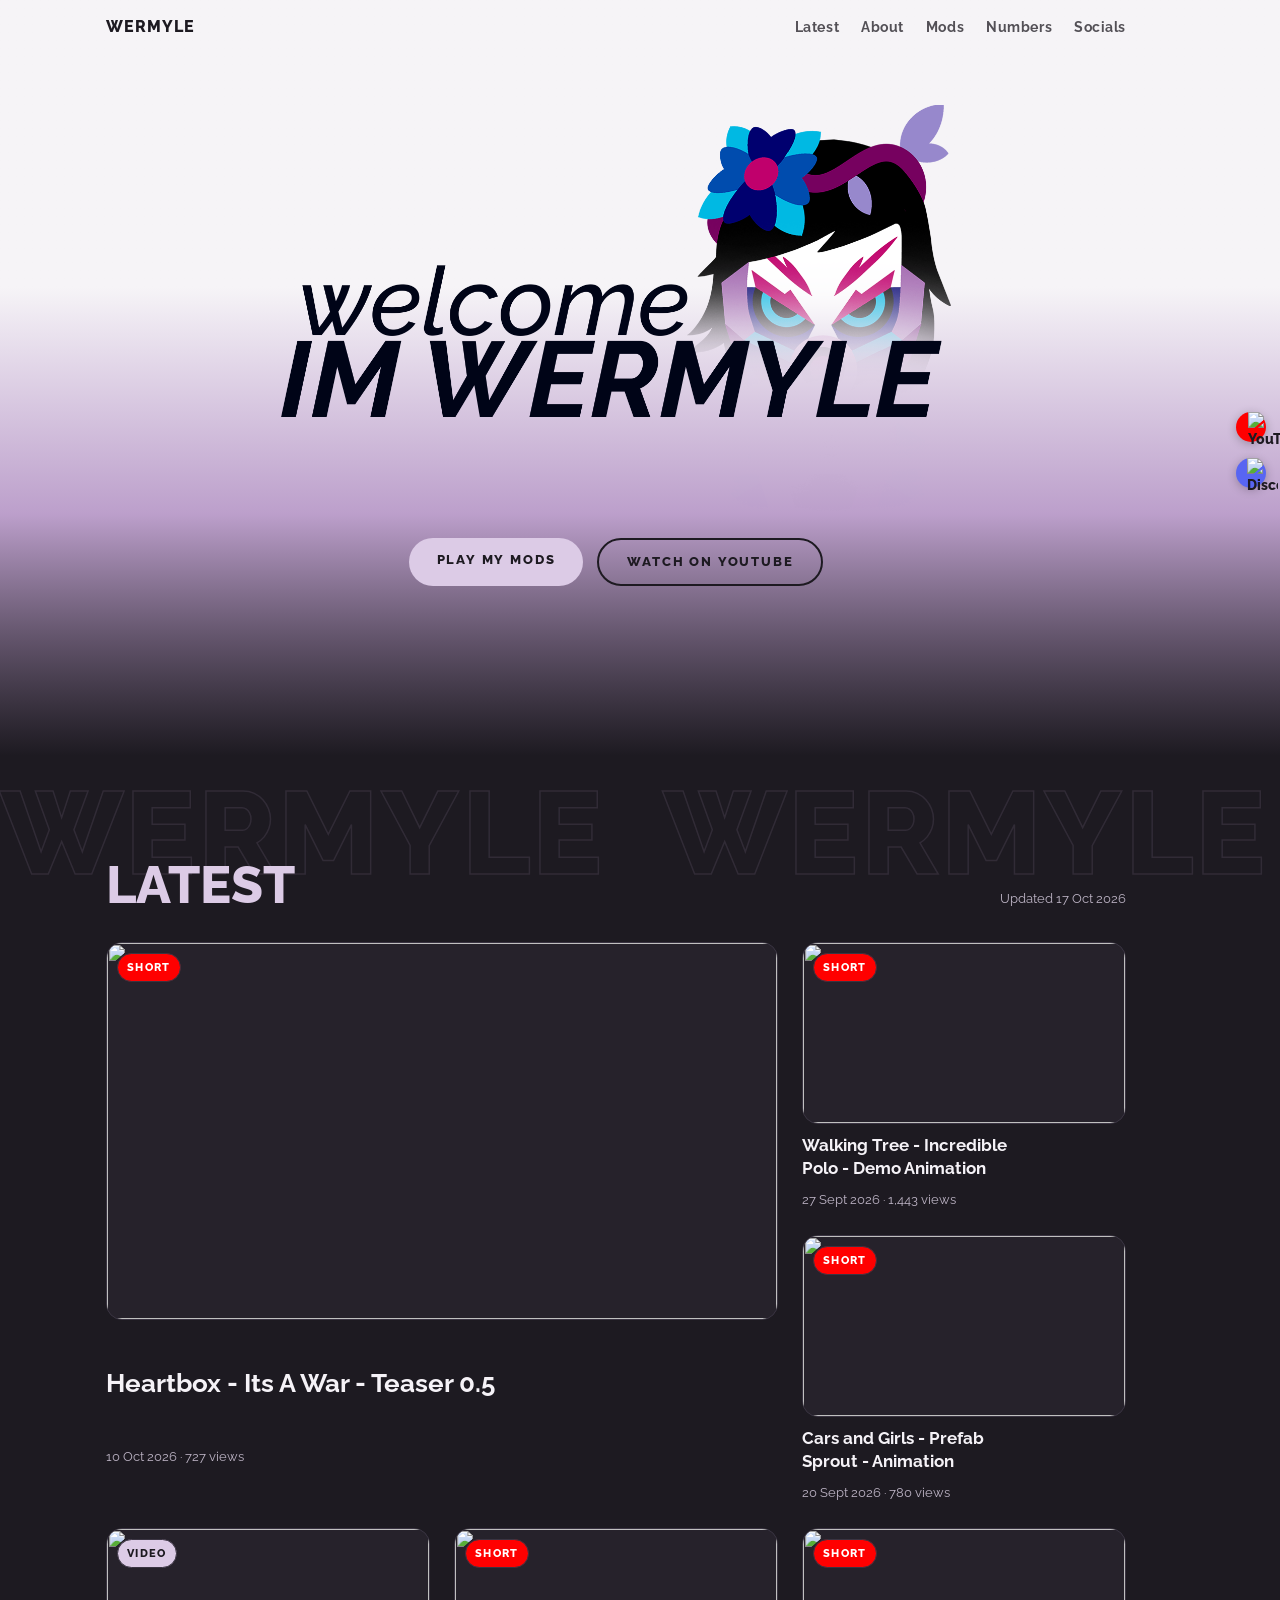
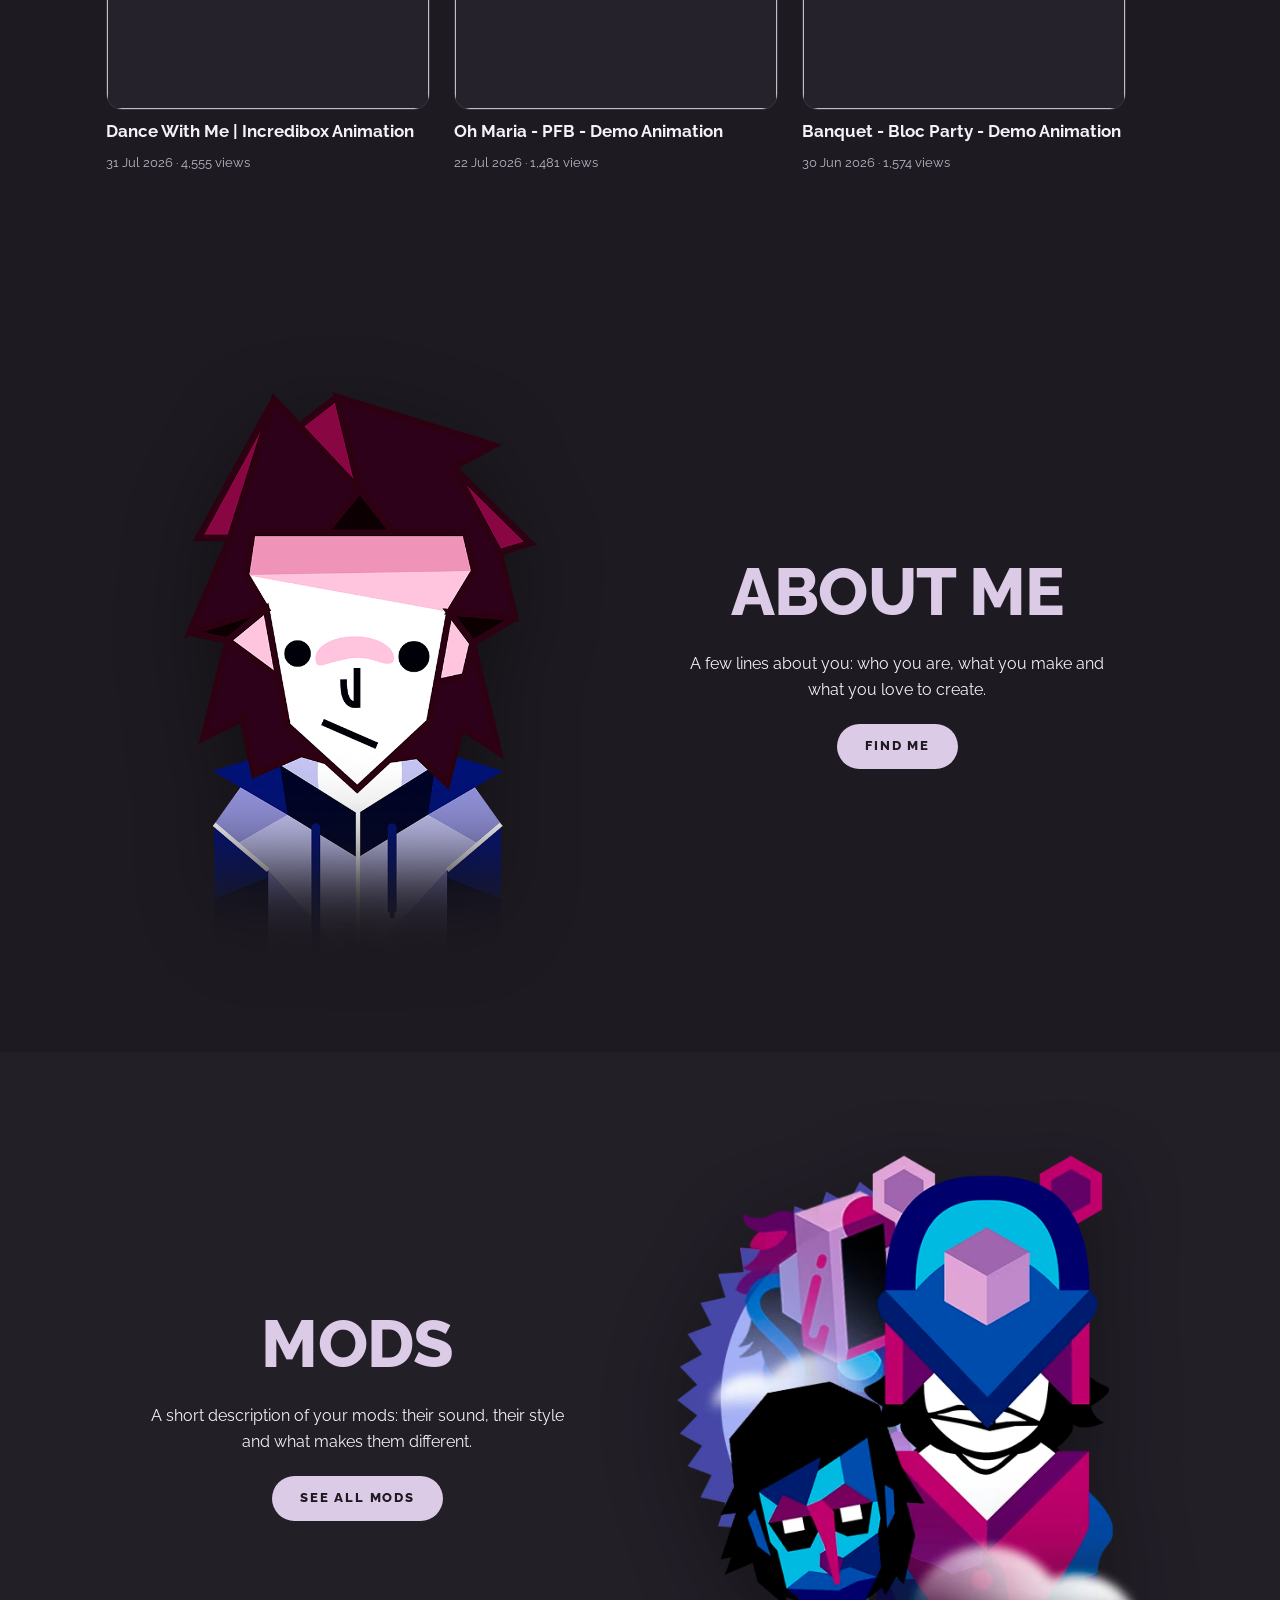
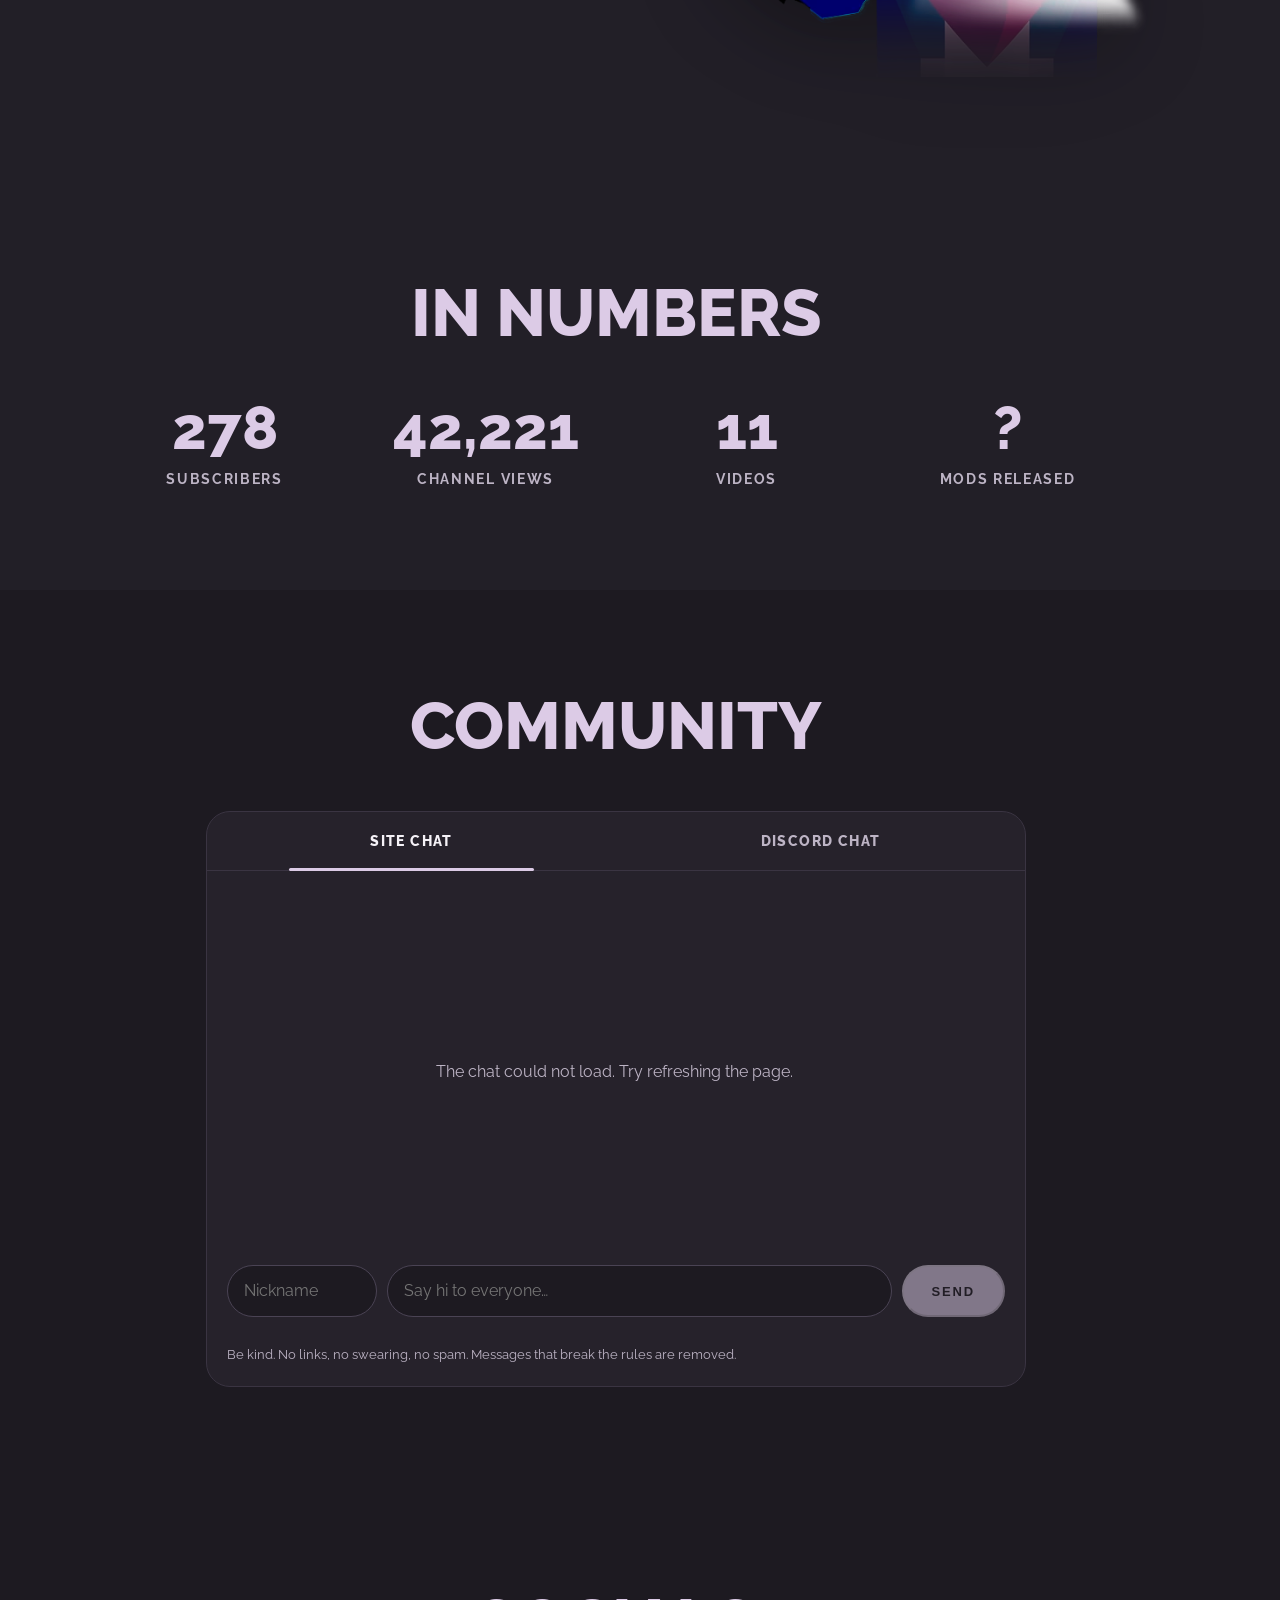
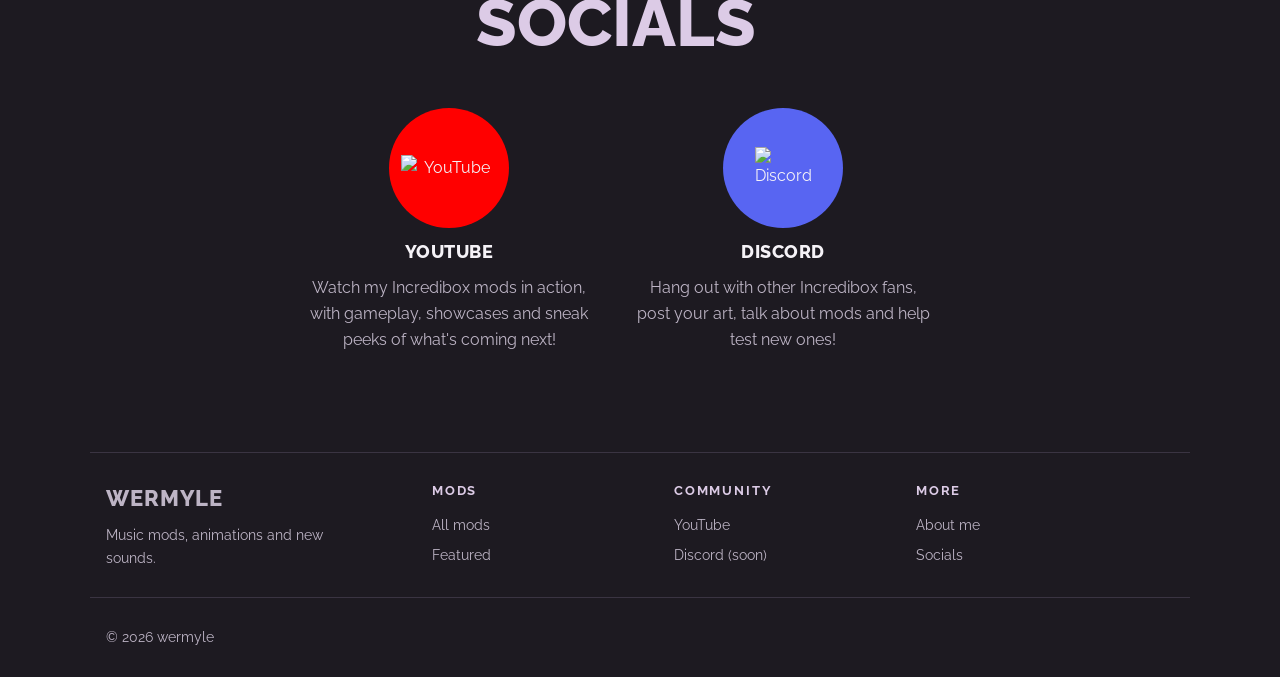
==== index.html @ 0370f1ab "Add files via upload" ====
<!doctype html>
<html lang="en">
<head>
<meta charset="utf-8">
<meta name="viewport" content="width=device-width, initial-scale=1, viewport-fit=cover">
<title>wermyle</title>
<link rel="icon" href="favicon.ico" sizes="any">
<link rel="icon" type="image/png" sizes="32x32" href="favicon-32.png">
<link rel="icon" type="image/png" sizes="192x192" href="icon-192.png">
<link rel="apple-touch-icon" href="apple-touch-icon.png">
<meta name="theme-color" content="#1d1a21">
<link rel="stylesheet" href="https://fonts.googleapis.com/css2?family=Raleway:ital,wght@0,400;0,500;0,700;0,800;1,800&display=swap">
<style>
/* Layout: light banner fading into a lavender band with centred logo+title → dark split sections (big image | centred text) → contacts → fixed vertical icon rail on the right */
:root{
  --paper:#f6f4f7;
  --band:#bc9fcb;
  --night:#1d1a21;
  --night2:#26222b;
  --ink:#f5f2f7;
  --head:#dccbe6;
  --soft:#bdb4c5;
  --dark-ink:#1d1a21;
  --sans:"Raleway",system-ui,-apple-system,"Segoe UI",Arial,sans-serif;
  --display:"Raleway",system-ui,-apple-system,"Segoe UI",Arial,sans-serif;
  color-scheme:dark;
}
*{box-sizing:border-box}
html{scroll-behavior:smooth}
body{margin:0;background:var(--night);color:var(--ink);font-family:var(--sans);font-size:16px;line-height:1.6}
img{max-width:100%}
[hidden]{display:none!important}
a{color:inherit}
.wrap{max-width:1100px;margin:0 auto;padding-left:max(16px,env(safe-area-inset-left,0px));padding-right:max(64px,calc(env(safe-area-inset-right,0px) + 64px))}
h1,h2,h3{margin:0;line-height:1.1;text-wrap:balance}
:focus-visible{outline:2px solid var(--head);outline-offset:3px}

/* placeholders */
.q{display:inline-grid;place-items:center;border-radius:50%;font-weight:800;flex:none}
.ph{border:2px dashed currentColor;border-radius:20px;display:grid;place-items:center;align-content:center;gap:10px;text-align:center;padding:16px;max-width:100%;opacity:.9}
.ph small{font-size:12px;letter-spacing:.12em;text-transform:uppercase;opacity:.7}

/* hero */
.hero{background:linear-gradient(180deg,var(--paper) 0 38%,var(--band) 68%,color-mix(in srgb,var(--band) 45%,var(--night)) 84%,var(--night) 100%);color:var(--dark-ink)}
.hero .wrap{padding-block:40px 170px;display:flex;justify-content:center;align-items:center;gap:20px;flex-wrap:wrap}
.hero .mark{width:clamp(110px,16vw,170px);aspect-ratio:1;border-radius:50%;padding:0}
.hero .mark .q{width:56px;height:56px;font-size:28px;background:var(--dark-ink);color:var(--paper)}
.hero h1{font-family:var(--display);font-size:clamp(44px,9vw,104px);font-weight:800;letter-spacing:-.02em}
.hero h1 small{font-family:var(--sans)}
.hero h1 small{display:block;font-size:.4em;font-weight:700;letter-spacing:0;opacity:.75}

/* rail */
.rail{position:fixed;right:calc(14px + env(safe-area-inset-right,0px));top:50%;transform:translateY(-50%);display:grid;gap:16px;z-index:5}
.rail a{width:30px;height:30px;border-radius:50%;background:var(--ink);color:var(--night);display:grid;place-items:center;text-decoration:none;font-weight:800;font-size:14px;box-shadow:0 2px 10px rgba(0,0,0,.25)}
.rail a:hover{background:var(--head)}
.rail a.r-yt{background:#ff0000}
.rail a.r-dc{background:#5865F2}
.rail a img{width:58%;height:auto}
.rail a.r-yt:hover,.rail a.r-dc:hover{filter:brightness(1.15)}

/* dark split sections */
section{padding-block:100px}
section.alt{background:color-mix(in srgb,var(--night2) 65%,transparent)}
/* background: rows of WERMYLE sliding left/right, alternating, filling the screen top to bottom */
#mq{position:fixed;inset:0;z-index:-1;pointer-events:none;overflow:hidden;display:flex;flex-direction:column;justify-content:space-between;padding-block:1vh}
#mq .row{display:flex;width:max-content;white-space:nowrap;font-family:var(--display);font-weight:800;font-size:clamp(56px,13vh,150px);line-height:1;letter-spacing:.02em;animation:mqL 60s linear infinite}
#mq .row:nth-child(even){animation-name:mqR;animation-duration:70s}
#mq .row span{padding-right:.5em;color:transparent;-webkit-text-stroke:1.5px rgba(188,159,203,.13)}
#mq .row:nth-child(3n) span:nth-child(odd){color:rgba(188,159,203,.05);-webkit-text-stroke:0}
@keyframes mqL{from{transform:translateX(0)}to{transform:translateX(-50%)}}
@keyframes mqR{from{transform:translateX(-50%)}to{transform:translateX(0)}}
@media (prefers-reduced-motion:reduce){#mq .row{animation:none}}
.hero{position:relative;z-index:0}
.split{display:grid;grid-template-columns:minmax(0,1.1fr) minmax(0,1fr);gap:60px;align-items:center}
.split .ph{aspect-ratio:1;width:100%;max-width:440px;color:var(--soft)}
.split picture.art img{width:100%;height:auto;display:block}
.hero .banner{width:100%;max-width:820px;height:auto;display:block;margin-inline:auto}
.sr{position:absolute;width:1px;height:1px;overflow:hidden;clip:rect(0 0 0 0);white-space:nowrap}
.hero .logo{width:clamp(140px,20vw,230px);height:auto;aspect-ratio:auto;border-radius:0;filter:drop-shadow(0 12px 24px rgba(0,0,0,.18))}
.split .art{display:block;width:115%;max-width:600px;height:auto;justify-self:center;filter:drop-shadow(0 20px 40px rgba(0,0,0,.35))}
.split .ph .q{width:64px;height:64px;font-size:32px;background:var(--ink);color:var(--night)}
.text{display:grid;gap:22px;justify-items:center;text-align:center;min-width:0}
.text h2{font-family:var(--display);font-size:clamp(38px,6.5vw,66px);font-weight:800;color:var(--head);letter-spacing:-.01em;text-transform:uppercase}
.text p{margin:0;max-width:44ch;color:var(--ink)}
.btn{display:inline-block;padding:12px 28px;border-radius:999px;background:var(--head);color:var(--night);font-weight:800;font-size:13px;letter-spacing:.14em;text-transform:uppercase;text-decoration:none}
.btn:hover{background:var(--ink)}

/* contacts */
.center{text-align:center;margin-bottom:48px}
.center h2{font-family:var(--display);font-size:clamp(38px,6.5vw,66px);font-weight:800;color:var(--head);text-transform:uppercase}
.cards{display:grid;grid-template-columns:repeat(2,minmax(0,1fr));gap:28px;max-width:640px;margin-inline:auto}
.card{display:grid;gap:14px;justify-items:center;text-align:center;text-decoration:none}
.card .ph{width:120px;height:120px;border-radius:50%;padding:0;color:var(--soft)}
.card .ph .q{width:40px;height:40px;font-size:20px;background:var(--ink);color:var(--night)}
.card .ico{width:120px;height:120px;border-radius:50%;display:grid;place-items:center;background:var(--head);transition:transform .25s,background .25s}
.card .ico svg{width:48px;height:48px;fill:var(--night)}
.card:hover .ico{transform:scale(1.08);background:var(--ink)}
.card .ico.dc{background:#5865F2}
.card .ico.dc img{width:56px;height:auto}
.card .ico.yt{background:#ff0000}
.card .ico.yt img{width:96px;height:auto}
.card:hover .ico.dc{background:#6b76ff}
.card:hover .ico.yt{background:#ff2b2b}
.card h3{font-family:var(--display);font-size:18px;font-weight:800;text-transform:uppercase;letter-spacing:.03em}
.card p{margin:0;color:var(--soft);max-width:30ch}

footer .wrap{padding-block:28px;color:var(--soft);font-size:14px;border-top:1px solid #3a3442}

/* top bar: transparent over the banner, solid once you scroll */
.top{position:fixed;top:0;left:0;right:0;z-index:6;transition:background .3s,box-shadow .3s}
.top .bar{max-width:1100px;margin:0 auto;padding-left:max(16px,env(safe-area-inset-left,0px));padding-right:max(64px,calc(env(safe-area-inset-right,0px) + 64px));padding-block:calc(14px + env(safe-area-inset-top,0px)) 14px;display:flex;align-items:center;gap:24px}
.top .brand{font-weight:800;letter-spacing:.06em;text-decoration:none;color:var(--dark-ink);transition:color .3s}
.top nav{display:flex;gap:22px;margin-left:auto;flex-wrap:wrap}
.top nav a{text-decoration:none;font-weight:700;font-size:14px;letter-spacing:.04em;color:var(--dark-ink);opacity:.75;transition:color .3s,opacity .2s}
.top nav a:hover{opacity:1}
.top.solid{background:color-mix(in srgb,var(--night) 92%,transparent);box-shadow:0 6px 24px rgba(0,0,0,.35)}
.top.solid .brand,.top.solid nav a{color:var(--ink)}
.hero .wrap{padding-top:90px}
/* hero calls to action */
.ctas{flex-basis:100%;display:flex;justify-content:center;gap:14px;flex-wrap:wrap;margin-top:-10px}
.btn.ghost{background:transparent;color:var(--dark-ink);border:2px solid var(--dark-ink)}
.btn.ghost:hover{background:var(--dark-ink);color:var(--paper)}
/* stats counters */
.stats{display:grid;grid-template-columns:repeat(4,minmax(0,1fr));gap:24px;text-align:center}
.stat b{display:block;font-size:clamp(36px,6vw,60px);font-weight:800;color:var(--head);font-variant-numeric:tabular-nums;line-height:1}
.stat span{display:block;margin-top:10px;color:var(--soft);font-size:14px;letter-spacing:.12em;text-transform:uppercase;font-weight:700}
/* fan quotes */
.quotes{display:grid;grid-template-columns:repeat(3,minmax(0,1fr));gap:28px}
.quote{margin:0;display:grid;gap:14px;padding-left:20px;border-left:3px solid var(--head)}
.quote p{margin:0;font-size:17px;font-style:italic}
.quote cite{font-style:normal;color:var(--soft);font-size:14px;font-weight:700;display:flex;gap:8px;align-items:center}
.quote .q{width:22px;height:22px;font-size:12px;background:var(--ink);color:var(--night)}
/* play-on badges */
.badges{display:flex;flex-wrap:wrap;justify-content:center;gap:12px;margin-top:44px}
.badge{display:flex;align-items:center;gap:10px;padding:10px 18px;border-radius:12px;border:1px solid #3a3442;text-decoration:none;font-weight:700;font-size:14px}
.badge:hover{border-color:var(--head)}
.badge .q{width:24px;height:24px;font-size:12px;background:var(--ink);color:var(--night)}
/* footer columns */
.foot{display:grid;grid-template-columns:1.4fr repeat(3,minmax(0,1fr));gap:32px;padding-block:56px 32px}
.foot h4{margin:0 0 12px;font-size:13px;letter-spacing:.14em;text-transform:uppercase;color:var(--head)}
.foot ul{list-style:none;margin:0;padding:0;display:grid;gap:8px}
.foot a{text-decoration:none;color:var(--soft)}
.foot a:hover{color:var(--ink)}
.foot .brandline{font-weight:800;font-size:22px;letter-spacing:.04em}
.foot p{margin:8px 0 0;color:var(--soft);max-width:30ch}
.copy{padding-block:18px 28px;color:var(--soft);font-size:13px;border-top:1px solid #3a3442}
@media (max-width:760px){
  .stats{grid-template-columns:repeat(2,minmax(0,1fr))}
  .quotes{grid-template-columns:1fr}
  .foot{grid-template-columns:1fr 1fr}
  .top nav{display:none}
  .split{grid-template-columns:1fr;gap:36px}
  .split .ph{max-width:300px;justify-self:center}
  .split .art{width:100%;max-width:380px;justify-self:center}
  .split.rev .ph,.split.rev .art{order:-1}
  .cards{grid-template-columns:1fr}
  section{padding-block:64px}
  .hero .wrap{padding-block:32px 72px;flex-direction:column;text-align:center}
  .wrap{padding-right:max(56px,calc(env(safe-area-inset-right,0px) + 56px))}
}
/* scroll reveal: only elements below the fold start hidden; JS adds .pre then removes it */
[data-from]{transition:opacity .8s ease,transform .8s cubic-bezier(.2,.7,.2,1);transition-delay:var(--d,0s)}
[data-from].pre{opacity:0}
[data-from="left"].pre{transform:translateX(-90px)}
[data-from="right"].pre{transform:translateX(90px)}
[data-from="up"].pre{transform:translateY(60px)}
/* impact: drops in big (ease-in), lands, recoils a little to the left and smaller, settles back (ease-out) */
[data-from="impact"]{transition:none;transform-origin:50% 60%}
[data-from="impact"].pre{opacity:0;transform:scale(1.7) rotate(20deg)}
[data-from="impact"].hit{animation:impact .6s both}
@keyframes impact{
  0%{opacity:0;transform:scale(1.7) rotate(20deg);animation-timing-function:cubic-bezier(.55,0,1,.45)}
  12%{opacity:.25;transform:scale(1.62) rotate(19deg);animation-timing-function:cubic-bezier(.55,0,1,.45)}
  42%{opacity:1;transform:scale(1) rotate(7deg);animation-timing-function:cubic-bezier(0,.55,.45,1)}
  72%{transform:scale(1) rotate(-2deg);animation-timing-function:cubic-bezier(.3,0,.3,1)}
  100%{opacity:1;transform:none}
}
body{overflow-x:hidden}
@media (prefers-reduced-motion:reduce){html{scroll-behavior:auto}[data-from]{transition:none}[data-from].pre{opacity:1;transform:none}[data-from="impact"].hit{animation:none}}

/* latest news feed (filled from news.json by GitHub Actions) */
.latest-head{display:flex;align-items:baseline;justify-content:space-between;gap:16px;flex-wrap:wrap;margin-bottom:28px}
.latest-head h2{font-size:clamp(32px,5vw,52px);font-weight:800;color:var(--head);text-transform:uppercase}
.latest-head small{color:var(--soft);font-size:13px;font-variant-numeric:tabular-nums}
.feed{display:grid;grid-template-columns:repeat(3,minmax(0,1fr));gap:24px}
.feed .item{display:grid;gap:10px;text-decoration:none;color:var(--ink);min-width:0}
.feed .item:first-child{grid-column:span 2;grid-row:span 2}
.feed .thumb{position:relative;aspect-ratio:16/9;border-radius:16px;overflow:hidden;background:var(--night2);border:1px solid #3a3442}
.feed .thumb img{width:100%;height:100%;object-fit:cover;transition:transform .35s}
.feed .item:hover .thumb img{transform:scale(1.04)}
.feed .badge{position:absolute;left:10px;top:10px;font-size:11px;font-weight:800;letter-spacing:.12em;text-transform:uppercase;padding:5px 9px;border-radius:999px;background:var(--head);color:var(--night)}
.feed .badge.post{background:#5865F2;color:#fff}
.feed .badge.short{background:#ff0000;color:#fff}
.feed .play{position:absolute;inset:0;display:grid;place-items:center;opacity:0;transition:opacity .25s;background:rgba(0,0,0,.25)}
.feed .play span{width:64px;height:64px;border-radius:50%;background:rgba(0,0,0,.6);display:grid;place-items:center}
.feed .play span::after{content:"";border-left:20px solid #fff;border-top:12px solid transparent;border-bottom:12px solid transparent;margin-left:5px}
.feed .item:hover .play{opacity:1}
.feed h3{font-size:17px;font-weight:700;line-height:1.35;display:-webkit-box;-webkit-line-clamp:2;-webkit-box-orient:vertical;overflow:hidden}
.feed .item:first-child h3{font-size:clamp(20px,2.4vw,26px)}
.feed .meta{font-size:13px;color:var(--soft);font-variant-numeric:tabular-nums}
.feed .post-text{padding:18px;aspect-ratio:auto;min-height:100%;display:flex;align-items:flex-end;font-size:15px;line-height:1.5;color:var(--ink);background:linear-gradient(160deg,#2b2540,var(--night2))}
.feed-empty{display:grid;justify-items:center;gap:8px;text-align:center;padding:48px 20px;border:2px dashed #3a3442;border-radius:20px;color:var(--soft)}
.feed-empty b{color:var(--ink);font-size:20px}
@media (max-width:760px){.feed{grid-template-columns:1fr}.feed .item:first-child{grid-column:auto;grid-row:auto}}
/* community hub: tabs with live site chat and discord */
.hub{max-width:820px;margin:0 auto;background:var(--night2);border:1px solid #3a3442;border-radius:24px;overflow:hidden}
.tabs{display:flex;border-bottom:1px solid #3a3442}
.tab{flex:1;font:inherit;font-weight:800;font-size:14px;letter-spacing:.1em;text-transform:uppercase;padding:18px 12px;background:transparent;border:0;color:var(--soft);cursor:pointer;position:relative;display:flex;align-items:center;justify-content:center;gap:8px}
.tab:hover{color:var(--ink)}
.tab[aria-selected="true"]{color:var(--ink)}
.tab[aria-selected="true"]::after{content:"";position:absolute;left:20%;right:20%;bottom:-1px;height:3px;border-radius:3px;background:var(--head)}
#tab-dc[aria-selected="true"]::after{background:#5865F2}
.live{width:8px;height:8px;border-radius:50%;background:#3fbf6e;box-shadow:0 0 0 0 rgba(63,191,110,.6);animation:pulse 2s infinite}
@keyframes pulse{70%{box-shadow:0 0 0 8px rgba(63,191,110,0)}100%{box-shadow:0 0 0 0 rgba(63,191,110,0)}}
.panel{padding:20px}
.chat-log{height:360px;overflow-y:auto;display:flex;flex-direction:column;gap:12px;padding:6px 6px 6px 2px;overscroll-behavior:contain}
.msg{display:grid;gap:3px;max-width:85%;min-width:0}
.msg .who{font-size:13px;font-weight:800;color:var(--head)}
.msg .who time{font-weight:500;color:var(--soft);margin-left:6px;font-variant-numeric:tabular-nums}
.msg p{margin:0;background:var(--night);border:1px solid #3a3442;border-radius:4px 16px 16px 16px;padding:9px 13px;overflow-wrap:anywhere;white-space:pre-line}
.msg.me{justify-self:end;align-self:flex-end;text-align:right}
.msg.me p{background:color-mix(in srgb,var(--head) 22%,var(--night));border-color:color-mix(in srgb,var(--head) 40%,transparent);border-radius:16px 4px 16px 16px;text-align:left}
.chat-empty{margin:auto;color:var(--soft);text-align:center}
.chat-form{display:grid;grid-template-columns:minmax(0,150px) minmax(0,1fr) auto;gap:10px;margin-top:14px}
.chat-form input{font:inherit;font-size:16px;color:var(--ink);background:var(--night);border:1px solid #4a4354;border-radius:999px;padding:12px 16px;min-width:0}
.chat-form input:focus{outline:none;border-color:var(--head);box-shadow:0 0 0 3px color-mix(in srgb,var(--head) 30%,transparent)}
.chat-form .btn:disabled{opacity:.5;cursor:not-allowed}
.chat-status{margin:8px 0 0;min-height:1.3em;font-size:14px;font-weight:700}
.chat-status.err{color:#ff8fa3}
.chat-rules{margin:2px 0 0;font-size:13px;color:var(--soft)}
.vh{position:absolute!important;width:1px;height:1px;overflow:hidden;clip:rect(0 0 0 0);white-space:nowrap}
.dc-box{min-height:420px;display:grid;place-items:center;align-content:center;gap:10px;text-align:center;color:var(--soft)}
.dc-box b{color:var(--ink);font-size:20px}
.dc-logo{width:110px;height:110px;padding:22px;box-sizing:border-box;object-fit:contain;border-radius:28px;background:#5865F2;display:block}
.dc-frame{width:100%;height:500px;border:0;border-radius:14px;display:block}
@media (max-width:760px){.chat-form{grid-template-columns:1fr auto}.chat-form #chat-name{grid-column:1/-1}.chat-log{height:320px}.panel{padding:14px}}
/* ---- mobile ---- */
.burger{display:none;margin-left:auto;width:42px;height:42px;border-radius:12px;border:0;background:transparent;color:inherit;cursor:pointer;position:relative}
.burger span{position:absolute;left:10px;right:10px;height:2px;border-radius:2px;background:currentColor;transition:transform .25s,opacity .2s}
.burger span:nth-child(1){top:14px}.burger span:nth-child(2){top:20px}.burger span:nth-child(3){top:26px}
.top.open .burger span:nth-child(1){transform:translateY(6px) rotate(45deg)}
.top.open .burger span:nth-child(2){opacity:0}
.top.open .burger span:nth-child(3){transform:translateY(-6px) rotate(-45deg)}
@media (max-width:760px){
  .wrap,.top .bar{padding-right:max(16px,env(safe-area-inset-right,0px))}
  .top .brand{color:var(--dark-ink)}
  .burger{display:block;color:var(--dark-ink)}
  .top.solid .burger,.top.open .burger{color:var(--ink)}
  .top.open{background:var(--night);box-shadow:0 10px 30px rgba(0,0,0,.45)}
  .top.open .brand{color:var(--ink)}
  .top nav{display:none;position:absolute;left:0;right:0;top:100%;flex-direction:column;gap:0;margin:0;background:var(--night);padding:6px max(16px,env(safe-area-inset-right,0px)) 14px max(16px,env(safe-area-inset-left,0px));border-top:1px solid #3a3442}
  .top.open nav{display:flex}
  .top nav a{color:var(--ink);opacity:1;font-size:17px;padding:14px 0;border-bottom:1px solid #2e2934}
  .top nav a:last-child{border-bottom:0}
  /* social icons: small floating pill at the bottom instead of a side column */
  .rail{top:auto;transform:none;bottom:calc(14px + env(safe-area-inset-bottom,0px));right:calc(14px + env(safe-area-inset-right,0px));display:flex;gap:10px;padding:8px;border-radius:999px;background:color-mix(in srgb,var(--night) 85%,transparent);box-shadow:0 6px 20px rgba(0,0,0,.4)}
  .rail a{width:38px;height:38px}
  .hero .wrap{padding-top:76px}
  .ctas{flex-direction:column;align-items:stretch;padding-inline:10px}
  .ctas .btn{text-align:center}
  .text h2,.center h2{font-size:clamp(32px,9vw,44px)}
  .stat b{font-size:clamp(30px,9vw,42px)}
  .foot{grid-template-columns:1fr 1fr;gap:24px}
  .foot>div:first-child{grid-column:1/-1}
  #mq .row{font-size:clamp(44px,9vh,90px)}
  .entry .info{padding-right:max(20px,env(safe-area-inset-right,0px))}
  .mhero .wrap{padding-top:92px}
  .entry .actions a{flex:1;text-align:center}
}
</style>
</head>
<body>
<div id="mq" aria-hidden="true"></div>

<header class="top" id="topbar">
  <div class="bar">
    <a class="brand" href="#top">WERMYLE</a>
    <button class="burger" type="button" aria-label="Menu" aria-expanded="false" id="burger"><span></span><span></span><span></span></button>
    <nav aria-label="Main">
      <a href="#latest">Latest</a>
      <a href="#about">About</a>
      <a href="#projects">Mods</a>
      <a href="#stats">Numbers</a>
      <a href="#contacts">Socials</a>
    </nav>
  </div>
</header>

<nav class="rail" aria-label="Social links">
  <a class="r-yt" href="https://www.youtube.com/@wermyle" target="_blank" rel="noopener" title="YouTube"><img src="yt-icon.png" alt="YouTube"></a>
  <a class="r-dc" href="#" title="Discord (link coming soon)"><img src="discord.svg" alt="Discord"></a>
</nav>

<header class="hero" id="top">
  <div class="wrap">
    <h1 class="sr">Welcome, I'm wermyle</h1>
    <img class="banner" src="banner.png" alt="Welcome, I'm wermyle">
    <div class="ctas">
      <a class="btn" href="mods.html">Play my mods</a>
      <a class="btn ghost" href="https://www.youtube.com/@wermyle" target="_blank" rel="noopener">Watch on YouTube</a>
    </div>
  </div>
</header>

<section id="latest">
  <div class="wrap">
    <div class="latest-head"><h2>Latest</h2><small id="feed-updated"></small></div>
    <div class="feed" id="feed" hidden></div>
    <div class="feed-empty" id="feed-empty">
      <b>New videos will show up here</b>
      <span>The site checks the YouTube channel every hour and adds fresh uploads automatically.</span>
      <a class="btn" href="https://www.youtube.com/@wermyle" target="_blank" rel="noopener" style="margin-top:8px">Open the channel</a>
    </div>
  </div>
</section>

<section id="about">
  <div class="wrap split">
    <img class="art" src="about.png" alt="wermyle character">
    <div class="text">
      <h2>ABOUT ME</h2>
      <p>A few lines about you: who you are, what you make and what you love to create.</p>
      <a class="btn" href="#contacts">Find me</a>
    </div>
  </div>
</section>

<section id="projects" class="alt">
  <div class="wrap split rev">
    <div class="text">
      <h2>Mods</h2>
      <p>A short description of your mods: their sound, their style and what makes them different.</p>
      <a class="btn" href="mods.html">See all mods</a>
    </div>
    <picture class="art">
      <source srcset="mods-art.avif" type="image/avif">
      <source srcset="mods-art.webp" type="image/webp">
      <img src="mods-art.png" alt="wermyle's mod characters" width="600" height="600">
    </picture>
  </div>
</section>

<section id="stats" class="alt">
  <div class="wrap">
    <div class="center"><h2>In numbers</h2></div>
    <div class="stats">
      <div class="stat"><b data-key="subscribers">—</b><span>Subscribers</span></div>
      <div class="stat"><b data-key="views">—</b><span>Channel views</span></div>
      <div class="stat"><b data-key="videos">—</b><span>Videos</span></div>
      <div class="stat"><b data-key="mods">?</b><span>Mods released</span></div>
    </div>
  </div>
</section>

<section id="quotes">
  <div class="wrap">
    <div class="center"><h2>Community</h2></div>
    <div class="hub">
      <div class="tabs" role="tablist" aria-label="Chat">
        <button class="tab" role="tab" id="tab-site" aria-selected="true" aria-controls="panel-site">Site Chat <span class="live" id="chat-live" hidden></span></button>
        <button class="tab" role="tab" id="tab-dc" aria-selected="false" aria-controls="panel-dc" tabindex="-1">Discord Chat</button>
      </div>

      <div class="panel" role="tabpanel" id="panel-site" aria-labelledby="tab-site">
        <div class="chat-log" id="chat-log" aria-live="polite">
          <p class="chat-empty" id="chat-empty">The chat will open soon.</p>
        </div>
        <form class="chat-form" id="chat-form" novalidate>
          <label class="vh" for="chat-name">Nickname</label>
          <input id="chat-name" maxlength="24" placeholder="Nickname" autocomplete="nickname" required>
          <label class="vh" for="chat-msg">Message</label>
          <input id="chat-msg" maxlength="300" placeholder="Say hi to everyone…" autocomplete="off" required>
          <input class="vh" id="chat-web" tabindex="-1" autocomplete="off" aria-hidden="true">
          <button class="btn" type="submit" id="chat-send">Send</button>
        </form>
        <p class="chat-status" id="chat-status" role="status"></p>
        <p class="chat-rules">Be kind. No links, no swearing, no spam. Messages that break the rules are removed.</p>
      </div>

      <div class="panel" role="tabpanel" id="panel-dc" aria-labelledby="tab-dc" hidden>
        <div class="dc-box" id="dc-box">
          <img src="discord.svg" alt="" class="dc-logo">
          <b>Discord server coming soon</b>
          <span>Mod news, sneak peeks and voice chats with other fans.</span>
        </div>
      </div>
    </div>
  </div>
</section>

<section id="contacts">
  <div class="wrap">
    <div class="center"><h2>Socials</h2></div>
    <div class="cards">
      <a class="card" href="https://www.youtube.com/@wermyle" target="_blank" rel="noopener"><span class="ico yt"><img src="yt-icon.png" alt="YouTube"></span><h3>YouTube</h3><p>Watch my Incredibox mods in action, with gameplay, showcases and sneak peeks of what's coming next!</p></a>
      <a class="card" href="#"><span class="ico dc"><img src="discord.svg" alt="Discord"></span><h3>Discord</h3><p>Hang out with other Incredibox fans, post your art, talk about mods and help test new ones!</p></a>
    </div>
  </div>
</section>

<footer>
  <div class="wrap foot">
    <div><div class="brandline">WERMYLE</div><p>Music mods, animations and new sounds.</p></div>
    <div><h4>Mods</h4><ul><li><a href="mods.html">All mods</a></li><li><a href="#projects">Featured</a></li></ul></div>
    <div><h4>Community</h4><ul><li><a href="https://www.youtube.com/@wermyle" target="_blank" rel="noopener">YouTube</a></li><li><a href="#">Discord (soon)</a></li></ul></div>
    <div><h4>More</h4><ul><li><a href="#about">About me</a></li><li><a href="#contacts">Socials</a></li></ul></div>
  </div>
  <div class="wrap copy">© 2026 wermyle</div>
</footer>

<script src="https://cdn.jsdelivr.net/npm/@supabase/supabase-js@2.110.1/dist/umd/supabase.js"></script>
<script>
/* build the WERMYLE rows: enough copies per row to cover twice the width, so the loop is seamless */
(function(){
  const mq=document.getElementById('mq');
  function build(){
    mq.innerHTML='';
    const rows=Math.max(5,Math.round(innerHeight/130));
    const per=Math.max(6,Math.ceil(innerWidth/300)*2);
    for(let r=0;r<rows;r++){
      const row=document.createElement('div');row.className='row';
      row.style.animationDelay=(-r*7)+'s';
      for(let i=0;i<per*2;i++){const sp=document.createElement('span');sp.textContent='WERMYLE';row.appendChild(sp)}
      mq.appendChild(row);
    }
  }
  build();let t;addEventListener('resize',()=>{clearTimeout(t);t=setTimeout(build,200)});
})();

(function(){
  const set=(sel,dir)=>document.querySelectorAll(sel).forEach(el=>el.dataset.from=dir);
  set('.hero .banner','up');
  set('#about .art','impact');
  set('#about .text','right');
  set('#projects .text','left');
  set('#projects .art','right');
  set('.center','up');
  set('.ctas','up');
  document.querySelectorAll('.stat,.hub').forEach((el,i,all)=>{el.dataset.from='up';el.style.setProperty('--d',((i%4)*0.12)+'s')});
  document.querySelectorAll('.card').forEach((el,i)=>{el.dataset.from='up';el.style.setProperty('--d',(i*0.15)+'s')});
  if(matchMedia('(prefers-reduced-motion: reduce)').matches||!('IntersectionObserver' in window))return;
  const els=[...document.querySelectorAll('[data-from]')];
  const vh=innerHeight;
  // slide in when entering the screen, slide back out to its side when leaving (both scroll directions)
  // watch each element's parent, which never moves or scales, so an element's own animation
  // (e.g. the impact zoom) can't push it in and out of view and retrigger itself
  const groups=new Map();
  els.forEach(el=>{
    const p=el.parentElement;
    if(!groups.has(p))groups.set(p,[]);
    groups.get(p).push(el);
    const r=p.getBoundingClientRect();
    if(r.top>=vh*0.9)el.classList.add('pre'); // below the fold starts hidden; visible ones stay shown
  });
  const io=new IntersectionObserver(es=>es.forEach(e=>{
    (groups.get(e.target)||[]).forEach(el=>{
      const on=e.isIntersecting;
      if(el.dataset.from==='impact'){
        if(on&&!el.classList.contains('hit')){el.classList.remove('pre');el.classList.add('hit')}
        else if(!on){el.classList.remove('hit');el.classList.add('pre')}
      }else el.classList.toggle('pre',!on);
    });
  }),{threshold:.1});
  groups.forEach((_,p)=>io.observe(p));
  // hero plays once on load
  document.querySelectorAll('.hero [data-from]').forEach(el=>{
    el.classList.add('pre');
    requestAnimationFrame(()=>requestAnimationFrame(()=>el.classList.remove('pre')));
  });
})();

/* top bar turns solid after the banner; counters fill from news.json (updated hourly) and run when they come into view */
(function(){
  const top=document.getElementById('topbar'),hero=document.getElementById('top');
  const onScroll=()=>top.classList.toggle('solid',scrollY>hero.offsetHeight-80);
  addEventListener('scroll',onScroll,{passive:true});onScroll();
  const still=matchMedia('(prefers-reduced-motion: reduce)').matches;
  const fmt=n=>n>=1e6?(n/1e6).toFixed(n>=1e7?0:1).replace(/\.0$/,'')+'M':n.toLocaleString('en-US');
  const MANUAL={mods:null}; // set mods released here, e.g. {mods:4}
  function run(el){
    if(el.dataset.done||el.dataset.count==null||!el.dataset.seen)return;el.dataset.done=1;
    const end=+el.dataset.count;
    if(still){el.textContent=fmt(end);return}
    const t0=performance.now(),dur=1600;
    (function step(t){const k=Math.min(1,(t-t0)/dur),v=Math.round(end*(1-Math.pow(1-k,3)));el.textContent=k===1?fmt(end):v.toLocaleString('en-US');if(k<1)requestAnimationFrame(step)})(t0);
  }
  const els=[...document.querySelectorAll('.stat b[data-key]')];
  const io=new IntersectionObserver(es=>es.forEach(e=>{if(e.isIntersecting){e.target.dataset.seen=1;io.unobserve(e.target);run(e.target)}}),{threshold:.6});
  els.forEach(el=>io.observe(el));
  function fill(stats){els.forEach(el=>{const v=stats[el.dataset.key];if(typeof v==='number'){el.dataset.count=v;run(el)}})}
  fill(MANUAL);
  fetch('https://raw.githubusercontent.com/wermyle/wermyle.github.io/main/news.json?'+Date.now()).then(r=>r.ok?r:Promise.reject()).catch(()=>fetch('news.json?'+Date.now())).then(r=>r.ok?r.json():null).then(d=>{if(d&&d.stats)fill(d.stats)}).catch(()=>{});
})();
/* mobile menu */
(function(){
  const top=document.getElementById('topbar'),b=top&&top.querySelector('.burger');if(!b)return;
  b.addEventListener('click',()=>{const o=top.classList.toggle('open');b.setAttribute('aria-expanded',o)});
  top.querySelectorAll('nav a').forEach(a=>a.addEventListener('click',()=>{top.classList.remove('open');b.setAttribute('aria-expanded',false)}));
})();
/* latest feed from news.json */
(function(){
  const box=document.getElementById('feed'),empty=document.getElementById('feed-empty'),upd=document.getElementById('feed-updated');
  const esc=t=>String(t||'').replace(/[&<>"]/g,c=>({'&':'&amp;','<':'&lt;','>':'&gt;','"':'&quot;'}[c]));
  const day=d=>{try{return new Date(d).toLocaleDateString('en-GB',{day:'numeric',month:'short',year:'numeric'})}catch(e){return ''}};
  const ago=d=>{const m=Math.round((Date.now()-new Date(d))/60000);if(isNaN(m))return'';if(m<60)return m+' min ago';const h=Math.round(m/60);if(h<48)return h+' h ago';return day(d)};
  fetch('https://raw.githubusercontent.com/wermyle/wermyle.github.io/main/news.json?'+Date.now()).then(r=>r.ok?r:Promise.reject()).catch(()=>fetch('news.json?'+Date.now())).then(r=>r.ok?r.json():null).then(data=>{
    const items=(data&&data.items||[]).slice(0,7);
    if(!items.length)return;
    box.innerHTML=items.map(it=>{
      const isPost=it.type==='post';
      const badge=isPost?'<span class="badge post">Discord</span>':it.short?'<span class="badge short">Short</span>':'<span class="badge">Video</span>';
      const media=it.thumb?`<img src="${esc(it.thumb)}" alt="" loading="lazy">`:`<div class="post-text">${esc(it.title)}</div>`;
      const views=it.views!=null?` · ${Number(it.views).toLocaleString('en-US')} views`:'';
      const tag=it.url?'a':'div',href=it.url?` href="${esc(it.url)}" target="_blank" rel="noopener"`:'';
      return `<${tag} class="item"${href}><div class="thumb">${media}${badge}${isPost?'':'<div class="play"><span></span></div>'}</div>`+
             (isPost&&!it.thumb?'':`<h3>${esc(it.title)}</h3>`)+`<div class="meta">${ago(it.date)}${views}</div></${tag}>`;
    }).join('');
    box.hidden=false;empty.hidden=true;
    if(data.updated)upd.textContent='Updated '+ago(data.updated);
  }).catch(()=>{});
})();
/* community hub: tabs, live site chat (Supabase Realtime), discord widget */
(function(){
  const SUPABASE_URL='https://jhktsfthhmgshvzwbjmn.supabase.co';
  const SUPABASE_KEY='sb_publishable_av74U9zcHh30VMarvBjZ-g_rasiFST_'; // publishable key, public by design
  const DISCORD_SERVER_ID='';   // Server Settings -> Widget -> Server ID
  const DISCORD_INVITE='';      // e.g. https://discord.gg/xxxxxx

  // tabs
  const tabs=[...document.querySelectorAll('.tab')];
  function select(t){tabs.forEach(x=>{const on=x===t;x.setAttribute('aria-selected',on);x.tabIndex=on?0:-1;document.getElementById(x.getAttribute('aria-controls')).hidden=!on})}
  tabs.forEach((t,i)=>{t.addEventListener('click',()=>select(t));t.addEventListener('keydown',e=>{if(e.key==='ArrowRight'||e.key==='ArrowLeft'){const n=tabs[(i+(e.key==='ArrowRight'?1:-1)+tabs.length)%tabs.length];select(n);n.focus()}})});

  // discord
  if(DISCORD_SERVER_ID){
    const box=document.getElementById('dc-box');
    box.outerHTML=`<iframe class="dc-frame" title="Discord server" loading="lazy" sandbox="allow-popups allow-popups-to-escape-sandbox allow-same-origin allow-scripts" src="https://discord.com/widget?id=${encodeURIComponent(DISCORD_SERVER_ID)}&theme=dark"></iframe>`+
      (DISCORD_INVITE?`<p style="text-align:center;margin:14px 0 0"><a class="btn" href="${DISCORD_INVITE}" target="_blank" rel="noopener">Join the server</a></p>`:'');
  }

  // site chat
  const log=document.getElementById('chat-log'),empty=document.getElementById('chat-empty'),form=document.getElementById('chat-form');
  const nameEl=document.getElementById('chat-name'),msgEl=document.getElementById('chat-msg'),send=document.getElementById('chat-send');
  const status=document.getElementById('chat-status'),live=document.getElementById('chat-live');
  const say=(t,err)=>{status.textContent=t;status.className='chat-status'+(err?' err':'')};
  try{nameEl.value=localStorage.getItem('chat-name')||''}catch(_){}
  if(!SUPABASE_URL||!SUPABASE_KEY||!window.supabase){send.disabled=true;nameEl.disabled=msgEl.disabled=true;if(SUPABASE_URL)empty.textContent='The chat could not load. Try refreshing the page.';return}
  const db=window.supabase.createClient(SUPABASE_URL,SUPABASE_KEY,{auth:{persistSession:false}});
  const esc=t=>String(t||'').replace(/[&<>"]/g,c=>({'&':'&amp;','<':'&lt;','>':'&gt;','"':'&quot;'}[c]));
  const hm=d=>new Date(d).toLocaleTimeString([], {hour:'2-digit',minute:'2-digit'});
  const BAD=/(https?:\/\/|www\.|\.(com|net|org|ru|gg|io|xyz)\b|discord\.gg|t\.me\/)/i;
  const shown=new Set();
  function me(){try{return localStorage.getItem('chat-name')||''}catch(_){return ''}}
  function add(m){
    if(shown.has(m.id))return;shown.add(m.id);
    empty.hidden=true;
    const near=log.scrollHeight-log.scrollTop-log.clientHeight<80;
    const el=document.createElement('div');el.className='msg'+(m.name===me()?' me':'');el.dataset.id=m.id;
    el.innerHTML=`<span class="who">${esc(m.name)}<time>${hm(m.created_at)}</time></span><p>${esc(m.message)}</p>`;
    log.appendChild(el);
    while(log.querySelectorAll('.msg').length>80)log.querySelector('.msg').remove();
    if(near)log.scrollTop=log.scrollHeight;
  }
  empty.textContent='No messages yet. Start the conversation!';
  db.from('chat_messages').select('id,name,message,created_at').order('id',{ascending:false}).limit(50)
    .then(({data})=>{(data||[]).reverse().forEach(add);log.scrollTop=log.scrollHeight});
  db.channel('site-chat')
    .on('postgres_changes',{event:'INSERT',schema:'public',table:'chat_messages'},p=>add(p.new))
    .on('postgres_changes',{event:'DELETE',schema:'public',table:'chat_messages'},p=>{const n=log.querySelector(`.msg[data-id="${p.old.id}"]`);if(n)n.remove()})
    .subscribe(st=>{live.hidden=st!=='SUBSCRIBED'});
  let last=0;
  form.addEventListener('submit',async e=>{
    e.preventDefault();
    if(document.getElementById('chat-web').value)return;
    const name=nameEl.value.trim(),message=msgEl.value.trim();
    if(!name)return say('Pick a nickname first.',1);
    if(!message)return;
    if(BAD.test(message)||BAD.test(name))return say('Links are not allowed in the chat.',1);
    if(Date.now()-last<5000)return say('Slow down a little.',1);
    last=Date.now();send.disabled=true;say('');
    try{localStorage.setItem('chat-name',name)}catch(_){}
    const {error}=await db.from('chat_messages').insert({name,message});
    send.disabled=false;
    if(error){say(/busy/i.test(error.message)?'The chat is busy, try again in a minute.':/Duplicate/i.test(error.message)?'You already sent that.':/chat_clean/i.test(error.message)?'That message breaks the chat rules.':'Could not send, try again.',1);return}
    msgEl.value='';msgEl.focus();
  });
})();
</script>
</body>
</html>
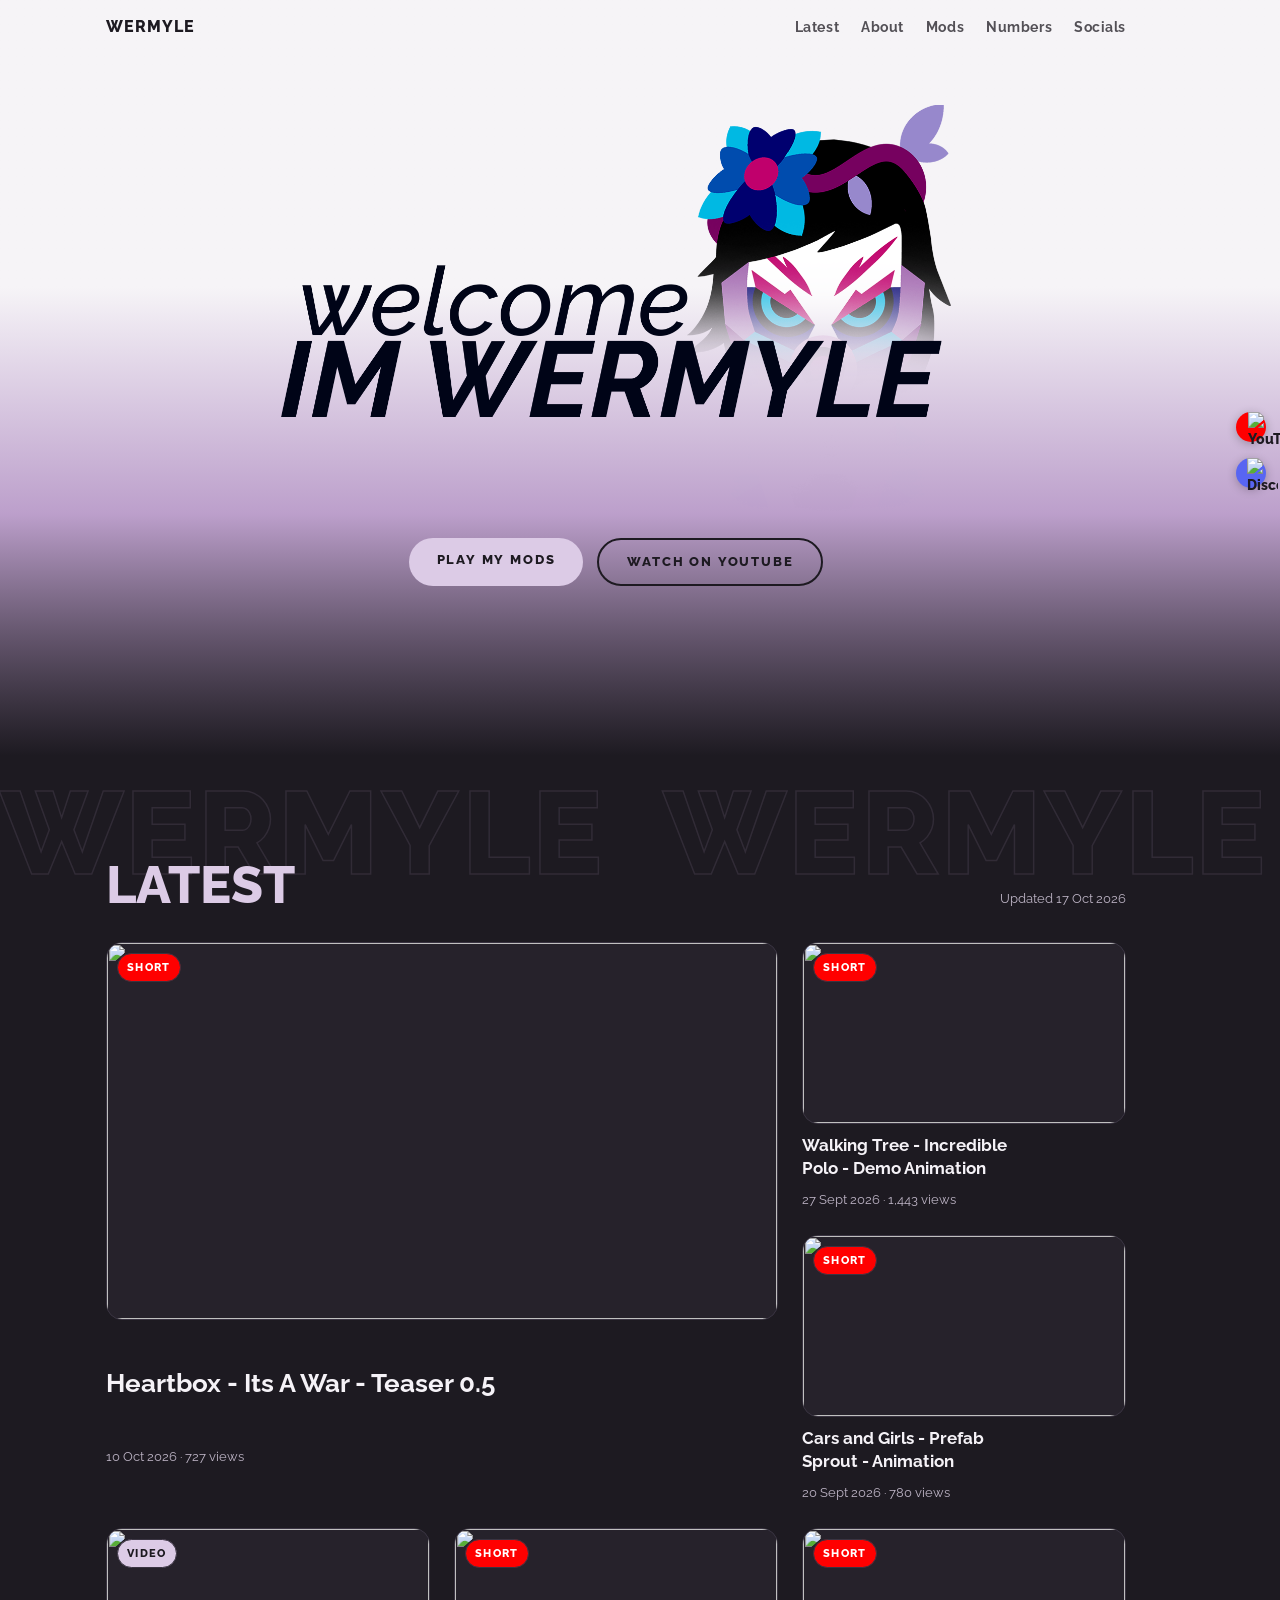
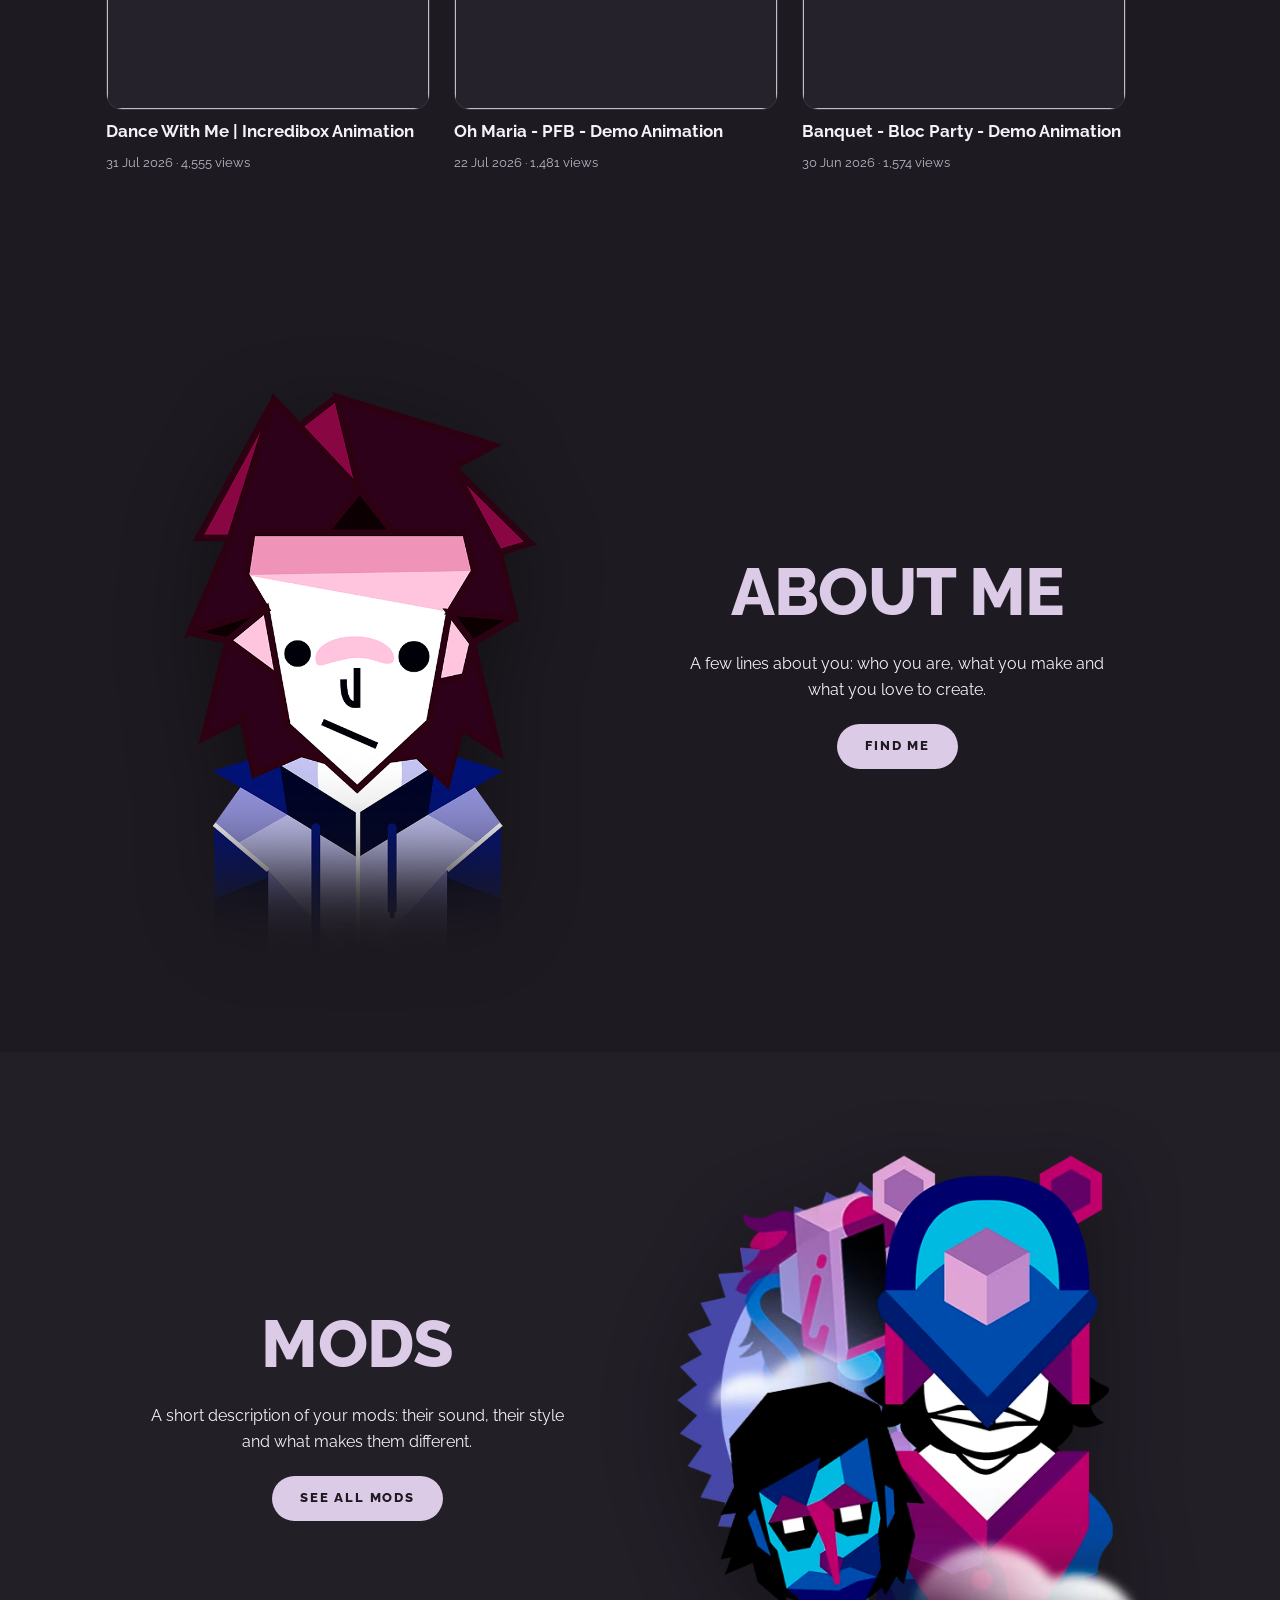
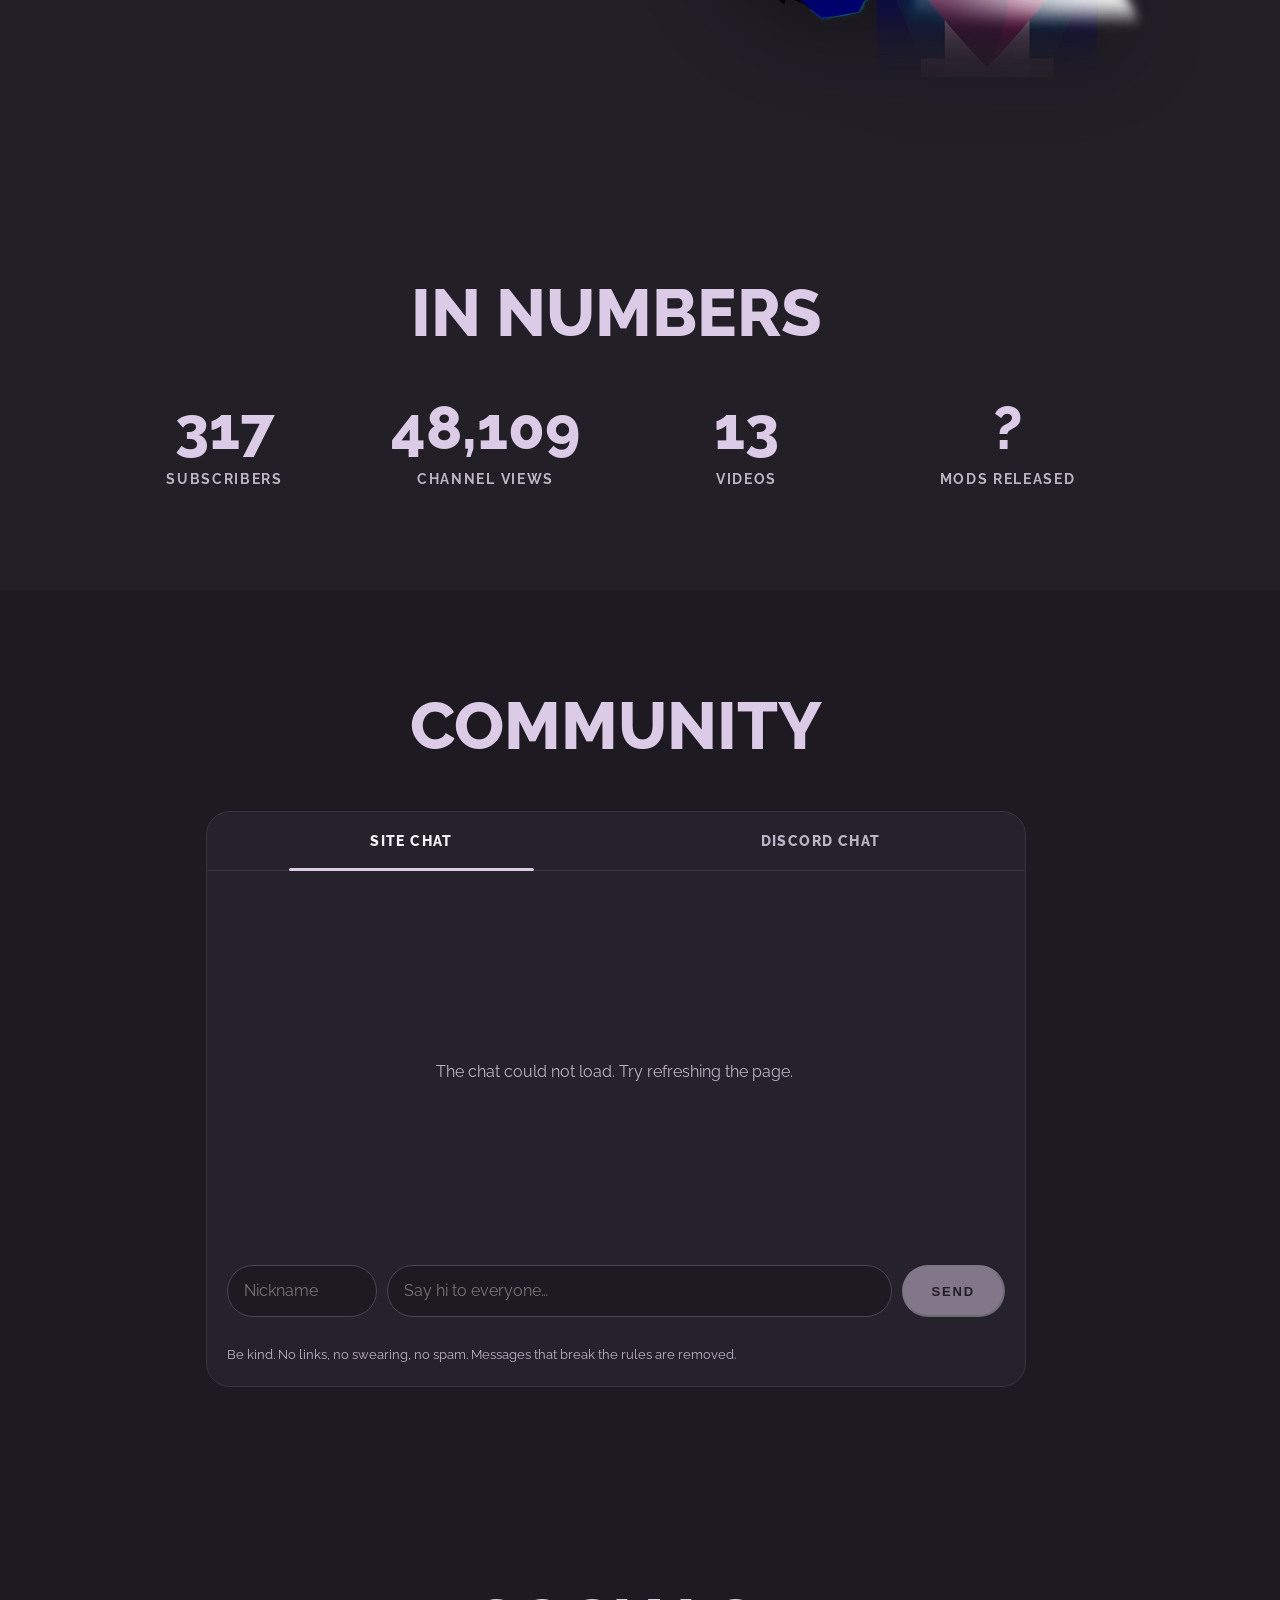
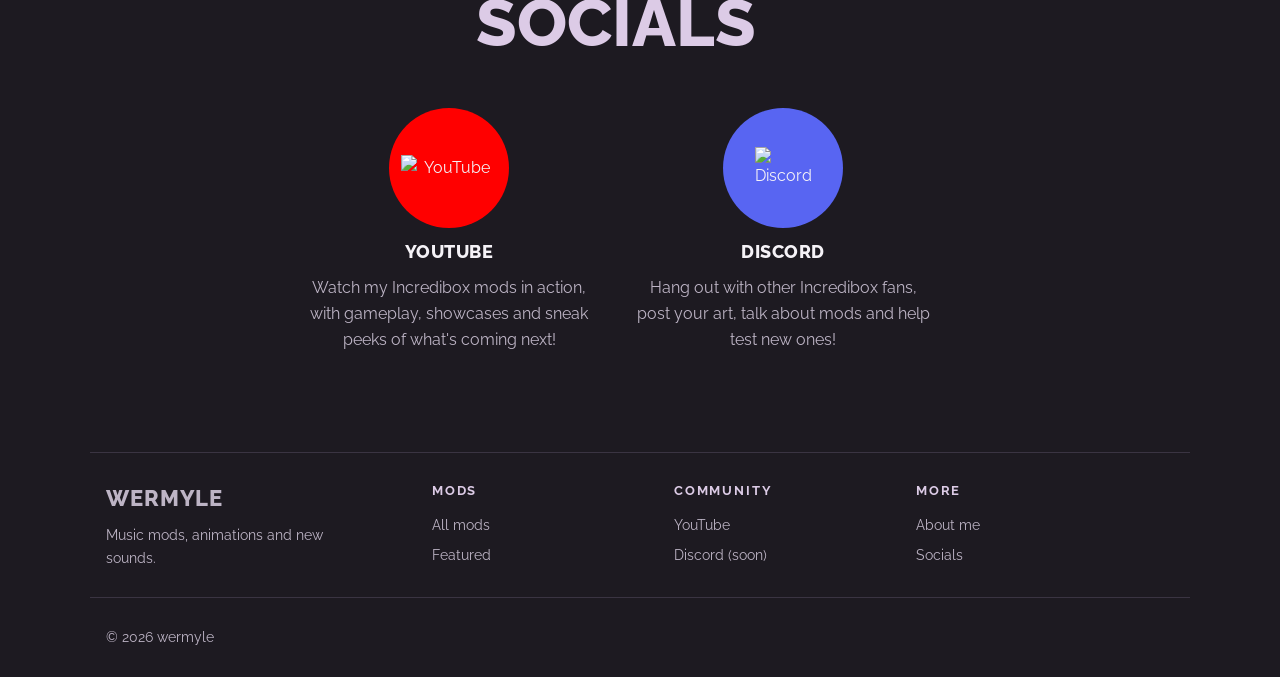
==== commit 1c8abbe8: "Add files via upload" ====
--- a/index.html
+++ b/index.html
@@ -581,7 +581,7 @@
     try{localStorage.setItem('chat-name',name)}catch(_){}
     const {error}=await db.from('chat_messages').insert({name,message});
     send.disabled=false;
-    if(error){say(/busy/i.test(error.message)?'The chat is busy, try again in a minute.':/Duplicate/i.test(error.message)?'You already sent that.':/chat_clean/i.test(error.message)?'That message breaks the chat rules.':'Could not send, try again.',1);return}
+    if(error){const m=error.message||'';say(/paused/i.test(m)?'The chat is paused right now.':/not allowed/i.test(m)?'You can\'t send messages in this chat.':/busy/i.test(m)?'Slow down, try again in a minute.':/Duplicate/i.test(m)?'You already sent that.':/chat_clean|check/i.test(m)?'That message breaks the chat rules.':'Could not send, try again.',1);return}
     msgEl.value='';msgEl.focus();
   });
 })();
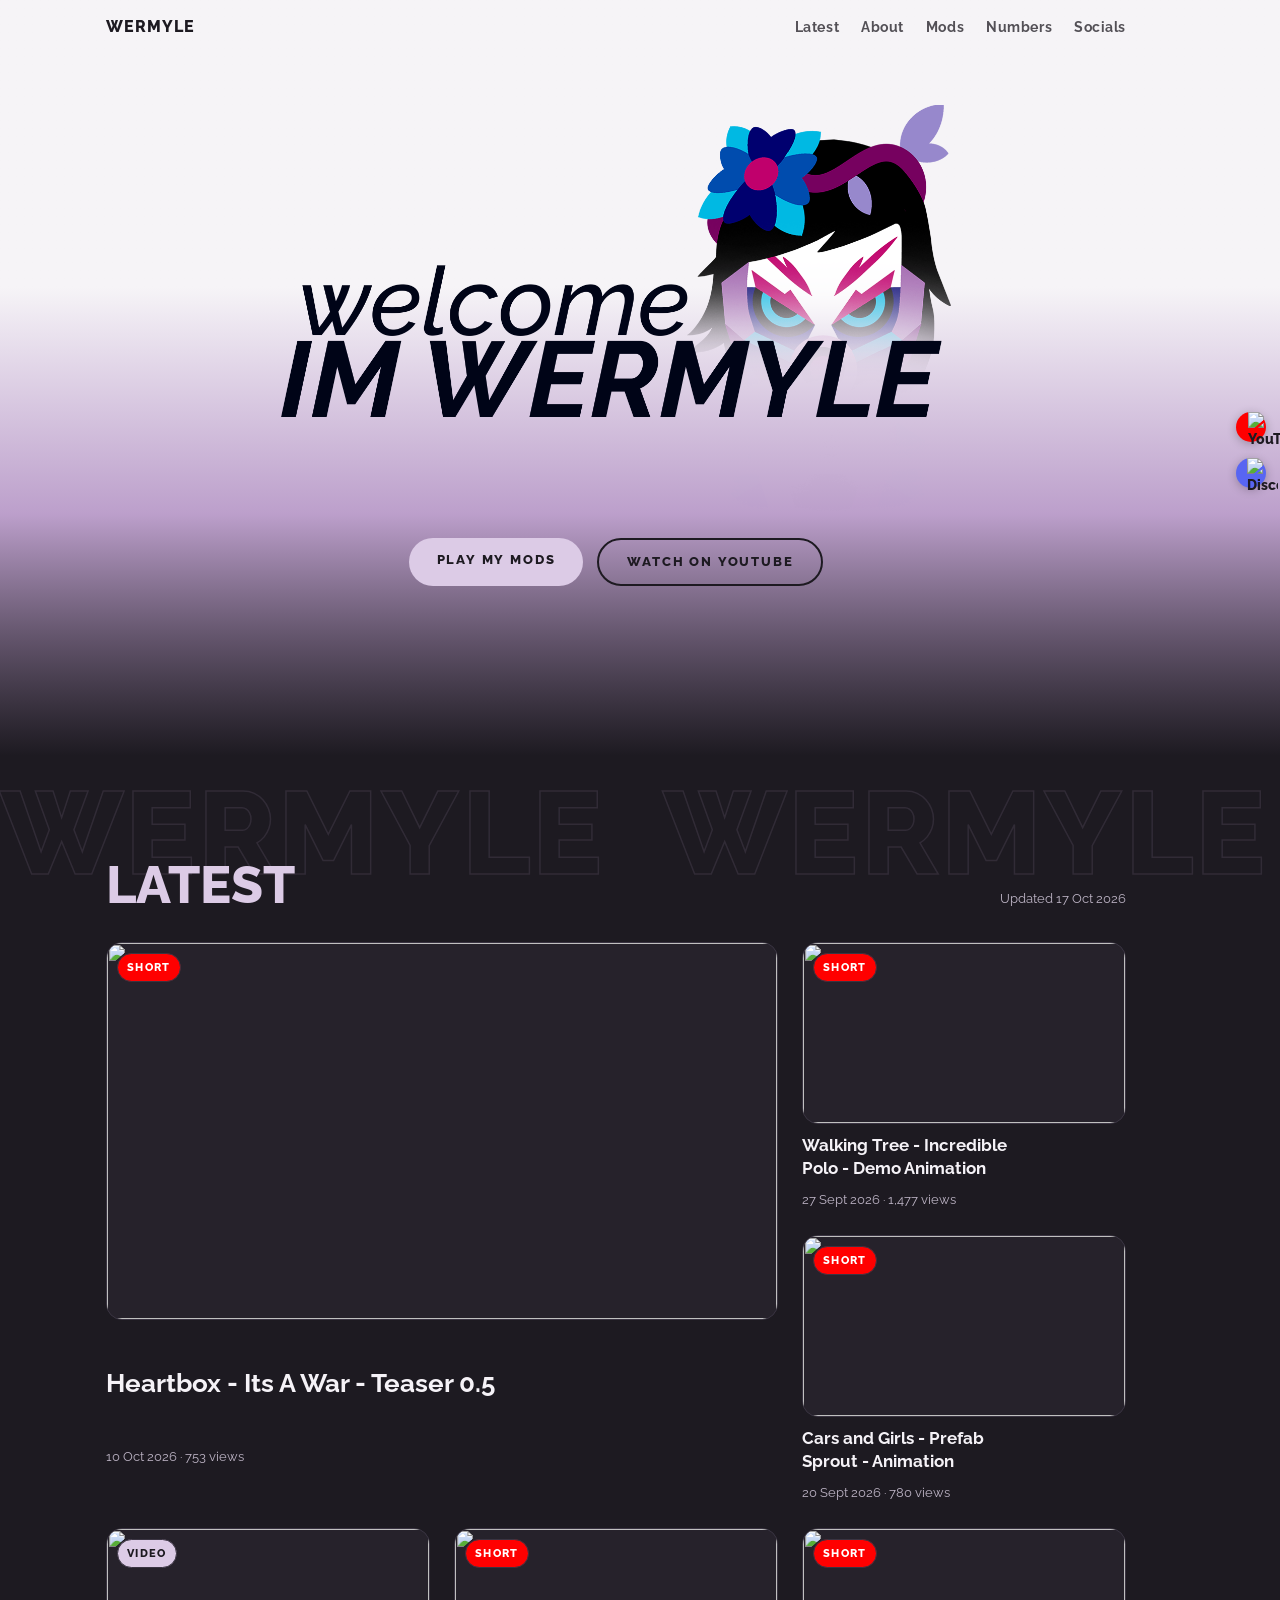
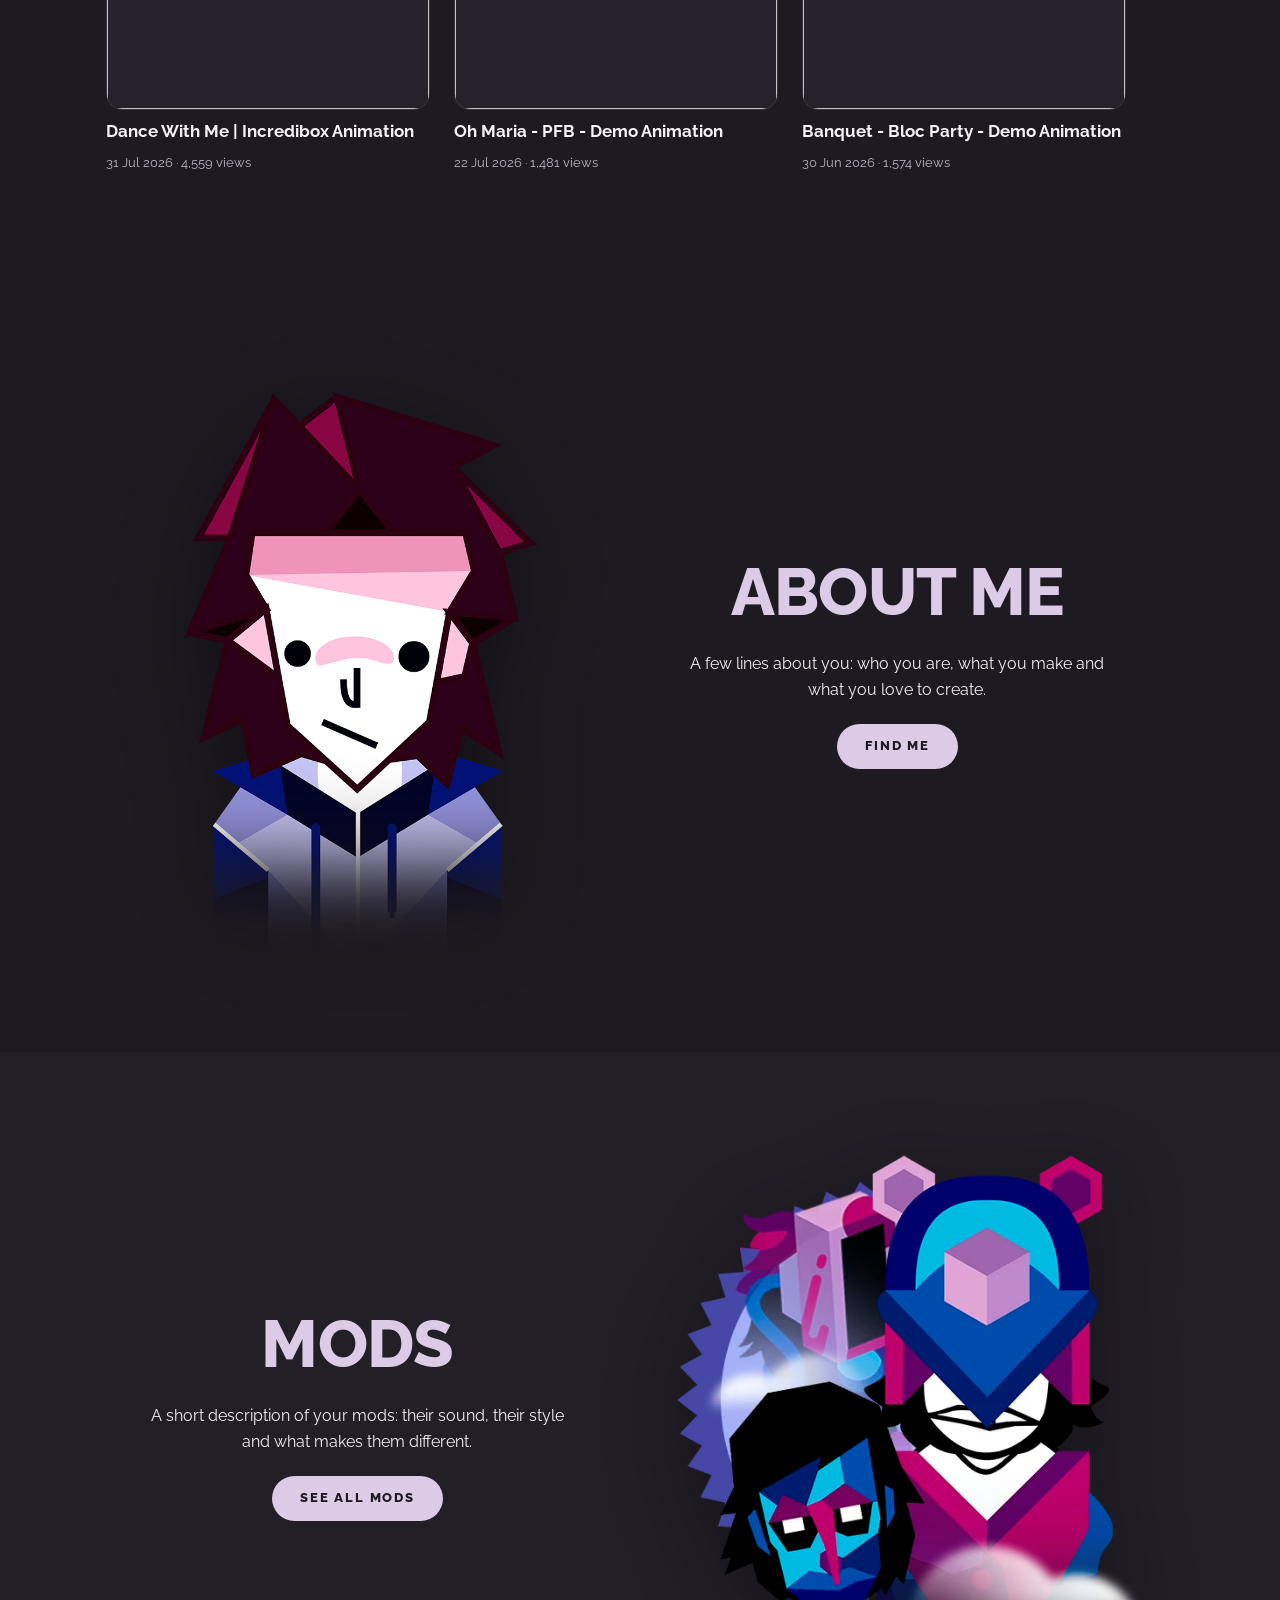
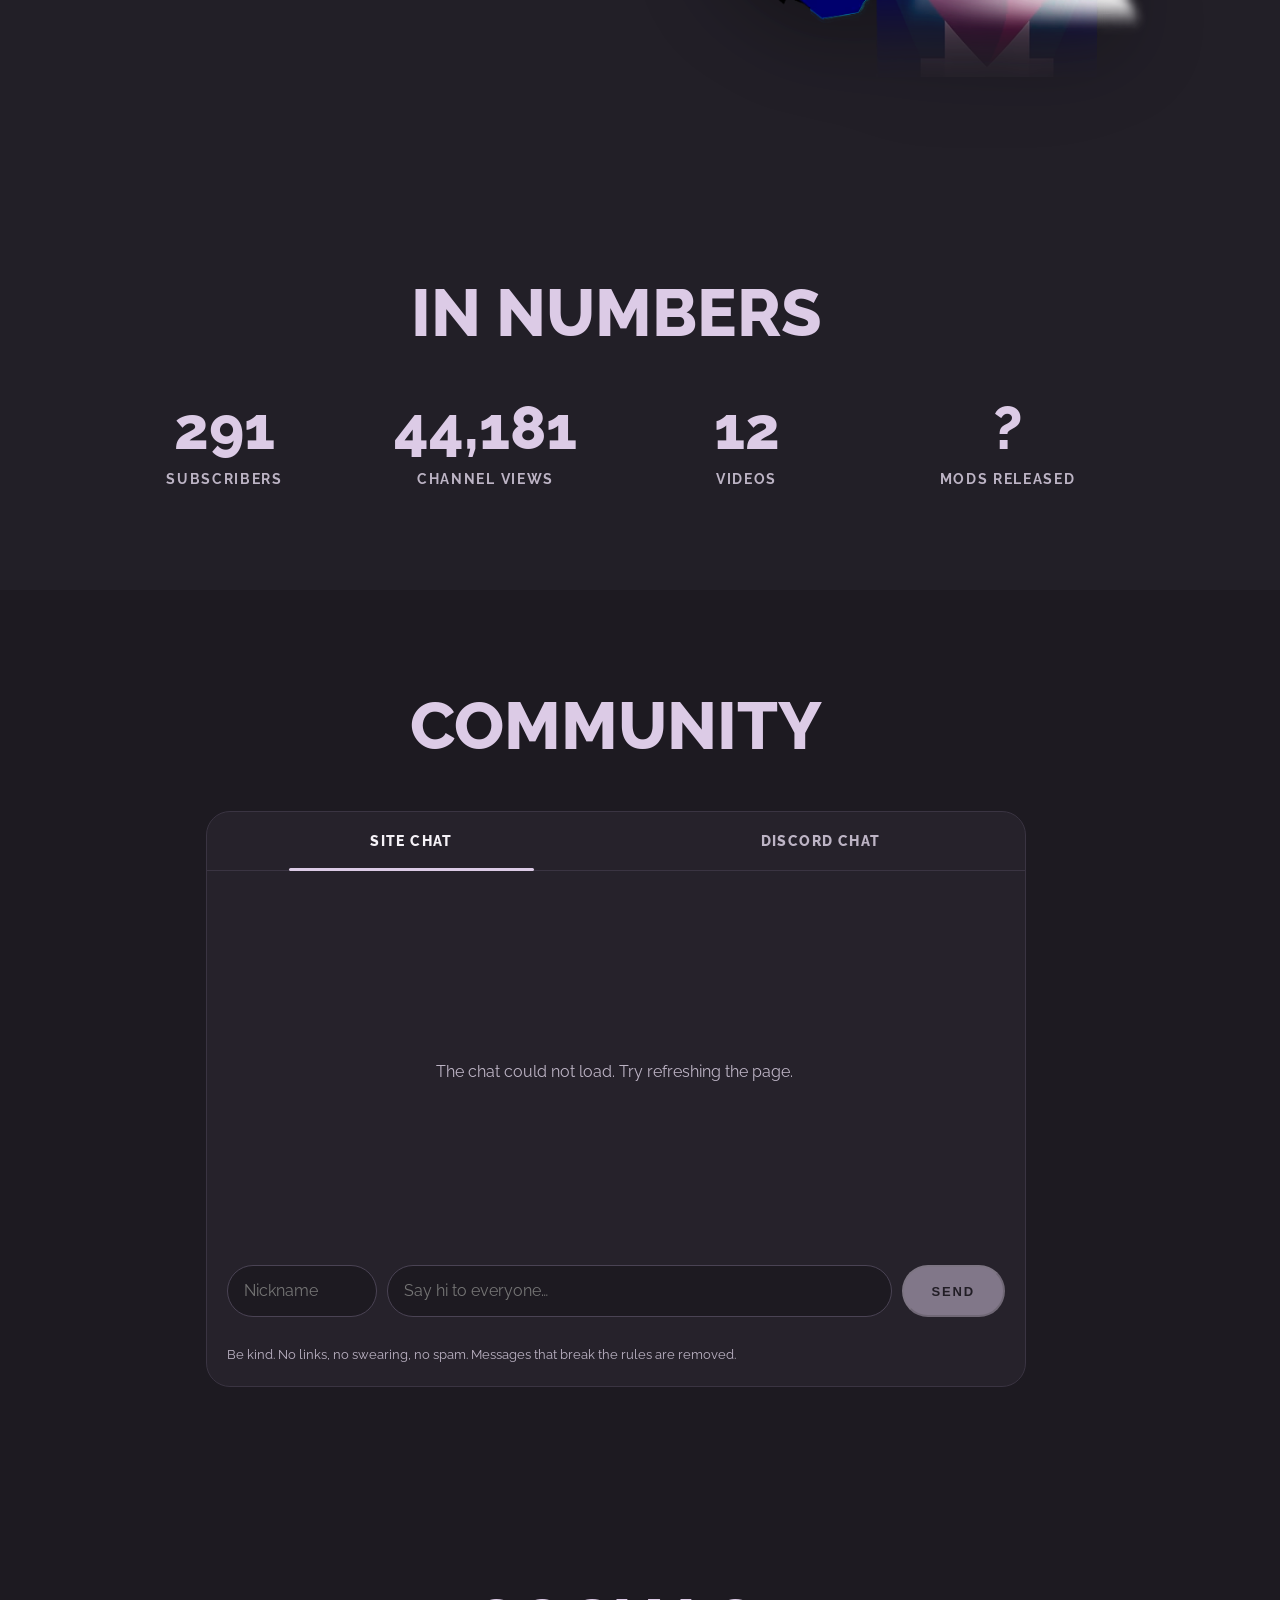
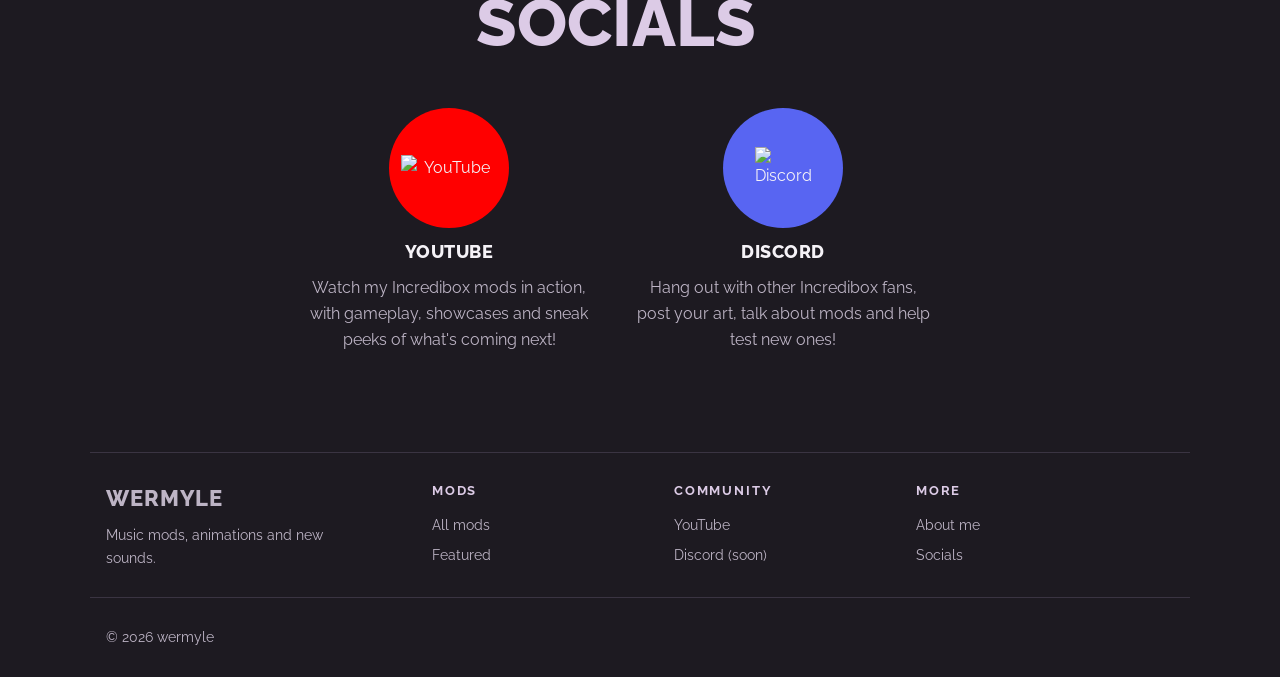
==== commit 5ced4509: "Add files via upload" ====
--- a/index.html
+++ b/index.html
@@ -224,6 +224,9 @@
 .chat-form{display:grid;grid-template-columns:minmax(0,150px) minmax(0,1fr) auto;gap:10px;margin-top:14px}
 .chat-form input{font:inherit;font-size:16px;color:var(--ink);background:var(--night);border:1px solid #4a4354;border-radius:999px;padding:12px 16px;min-width:0}
 .chat-form input:focus{outline:none;border-color:var(--head);box-shadow:0 0 0 3px color-mix(in srgb,var(--head) 30%,transparent)}
+.chat-form #chat-pass{grid-column:1/-1}
+.badge-creator{display:inline-block;margin-left:6px;padding:2px 7px;border-radius:999px;background:var(--head);color:var(--night);font-size:10px;font-weight:800;letter-spacing:.12em;vertical-align:1px}
+.msg.creator p{border-color:var(--head)}
 .chat-form .btn:disabled{opacity:.5;cursor:not-allowed}
 .chat-status{margin:8px 0 0;min-height:1.3em;font-size:14px;font-weight:700}
 .chat-status.err{color:#ff8fa3}
@@ -371,6 +374,8 @@
           <label class="vh" for="chat-msg">Message</label>
           <input id="chat-msg" maxlength="300" placeholder="Say hi to everyone…" autocomplete="off" required>
           <input class="vh" id="chat-web" tabindex="-1" autocomplete="off" aria-hidden="true">
+          <label class="vh" for="chat-pass">Creator passcode</label>
+          <input id="chat-pass" type="password" placeholder="Creator passcode" autocomplete="current-password" hidden>
           <button class="btn" type="submit" id="chat-send">Send</button>
         </form>
         <p class="chat-status" id="chat-status" role="status"></p>
@@ -550,19 +555,27 @@
   const hm=d=>new Date(d).toLocaleTimeString([], {hour:'2-digit',minute:'2-digit'});
   const BAD=/(https?:\/\/|www\.|\.(com|net|org|ru|gg|io|xyz)\b|discord\.gg|t\.me\/)/i;
   const shown=new Set();
+  const passEl=document.getElementById('chat-pass');
+  // a random key for this browser: proves that a nickname belongs to the same person next time
+  let device='';try{device=localStorage.getItem('chat-device')||''}catch(_){}
+  if(device.length<16){const a=new Uint8Array(16);crypto.getRandomValues(a);device=[...a].map(b=>b.toString(16).padStart(2,'0')).join('');try{localStorage.setItem('chat-device',device)}catch(_){}}
+  let savedPass='';try{savedPass=localStorage.getItem('chat-pass')||''}catch(_){}
+  const looksReserved=n=>/werm|вермэ|верме|admin|админ/i.test(n);
+  const togglePass=()=>{passEl.hidden=!(looksReserved(nameEl.value)&&!savedPass)};
+  nameEl.addEventListener('input',togglePass);togglePass();
   function me(){try{return localStorage.getItem('chat-name')||''}catch(_){return ''}}
   function add(m){
     if(shown.has(m.id))return;shown.add(m.id);
     empty.hidden=true;
     const near=log.scrollHeight-log.scrollTop-log.clientHeight<80;
-    const el=document.createElement('div');el.className='msg'+(m.name===me()?' me':'');el.dataset.id=m.id;
-    el.innerHTML=`<span class="who">${esc(m.name)}<time>${hm(m.created_at)}</time></span><p>${esc(m.message)}</p>`;
+    const el=document.createElement('div');el.className='msg'+(m.name===me()?' me':'')+(m.verified?' creator':'');el.dataset.id=m.id;
+    el.innerHTML=`<span class="who">${esc(m.name)}${m.verified?'<span class="badge-creator">CREATOR</span>':''}<time>${hm(m.created_at)}</time></span><p>${esc(m.message)}</p>`;
     log.appendChild(el);
     while(log.querySelectorAll('.msg').length>80)log.querySelector('.msg').remove();
     if(near)log.scrollTop=log.scrollHeight;
   }
   empty.textContent='No messages yet. Start the conversation!';
-  db.from('chat_messages').select('id,name,message,created_at').order('id',{ascending:false}).limit(50)
+  db.from('chat_messages').select('id,name,message,created_at,verified').order('id',{ascending:false}).limit(50)
     .then(({data})=>{(data||[]).reverse().forEach(add);log.scrollTop=log.scrollHeight});
   db.channel('site-chat')
     .on('postgres_changes',{event:'INSERT',schema:'public',table:'chat_messages'},p=>add(p.new))
@@ -579,9 +592,13 @@
     if(Date.now()-last<5000)return say('Slow down a little.',1);
     last=Date.now();send.disabled=true;say('');
     try{localStorage.setItem('chat-name',name)}catch(_){}
-    const {error}=await db.from('chat_messages').insert({name,message});
+    const pass=savedPass||passEl.value.trim()||null;
+    if(looksReserved(name)&&!pass){send.disabled=false;passEl.hidden=false;passEl.focus();return say('This nickname is reserved. Pick another one.',1)}
+    const {error}=await db.rpc('chat_send',{p_name:name,p_message:message,p_device:device,p_pass:pass});
+    if(!error&&pass&&!savedPass){savedPass=pass;try{localStorage.setItem('chat-pass',pass)}catch(_){};passEl.value='';passEl.hidden=true}
     send.disabled=false;
-    if(error){const m=error.message||'';say(/paused/i.test(m)?'The chat is paused right now.':/not allowed/i.test(m)?'You can\'t send messages in this chat.':/busy/i.test(m)?'Slow down, try again in a minute.':/Duplicate/i.test(m)?'You already sent that.':/chat_clean|check/i.test(m)?'That message breaks the chat rules.':'Could not send, try again.',1);return}
+    if(error){const m=error.message||'';if(/Wrong passcode/i.test(m)){savedPass='';try{localStorage.removeItem('chat-pass')}catch(_){};passEl.hidden=false}
+    say(/Wrong passcode/i.test(m)?'Wrong passcode.':/reserved/i.test(m)?'This nickname is reserved. Pick another one.':/taken/i.test(m)?'This nickname is already taken. Pick another one.':/paused/i.test(m)?'The chat is paused right now.':/not allowed/i.test(m)?'You can\'t send messages in this chat.':/busy/i.test(m)?'Slow down, try again in a minute.':/Duplicate/i.test(m)?'You already sent that.':/chat_clean|check/i.test(m)?'That message breaks the chat rules.':'Could not send, try again.',1);return}
     msgEl.value='';msgEl.focus();
   });
 })();
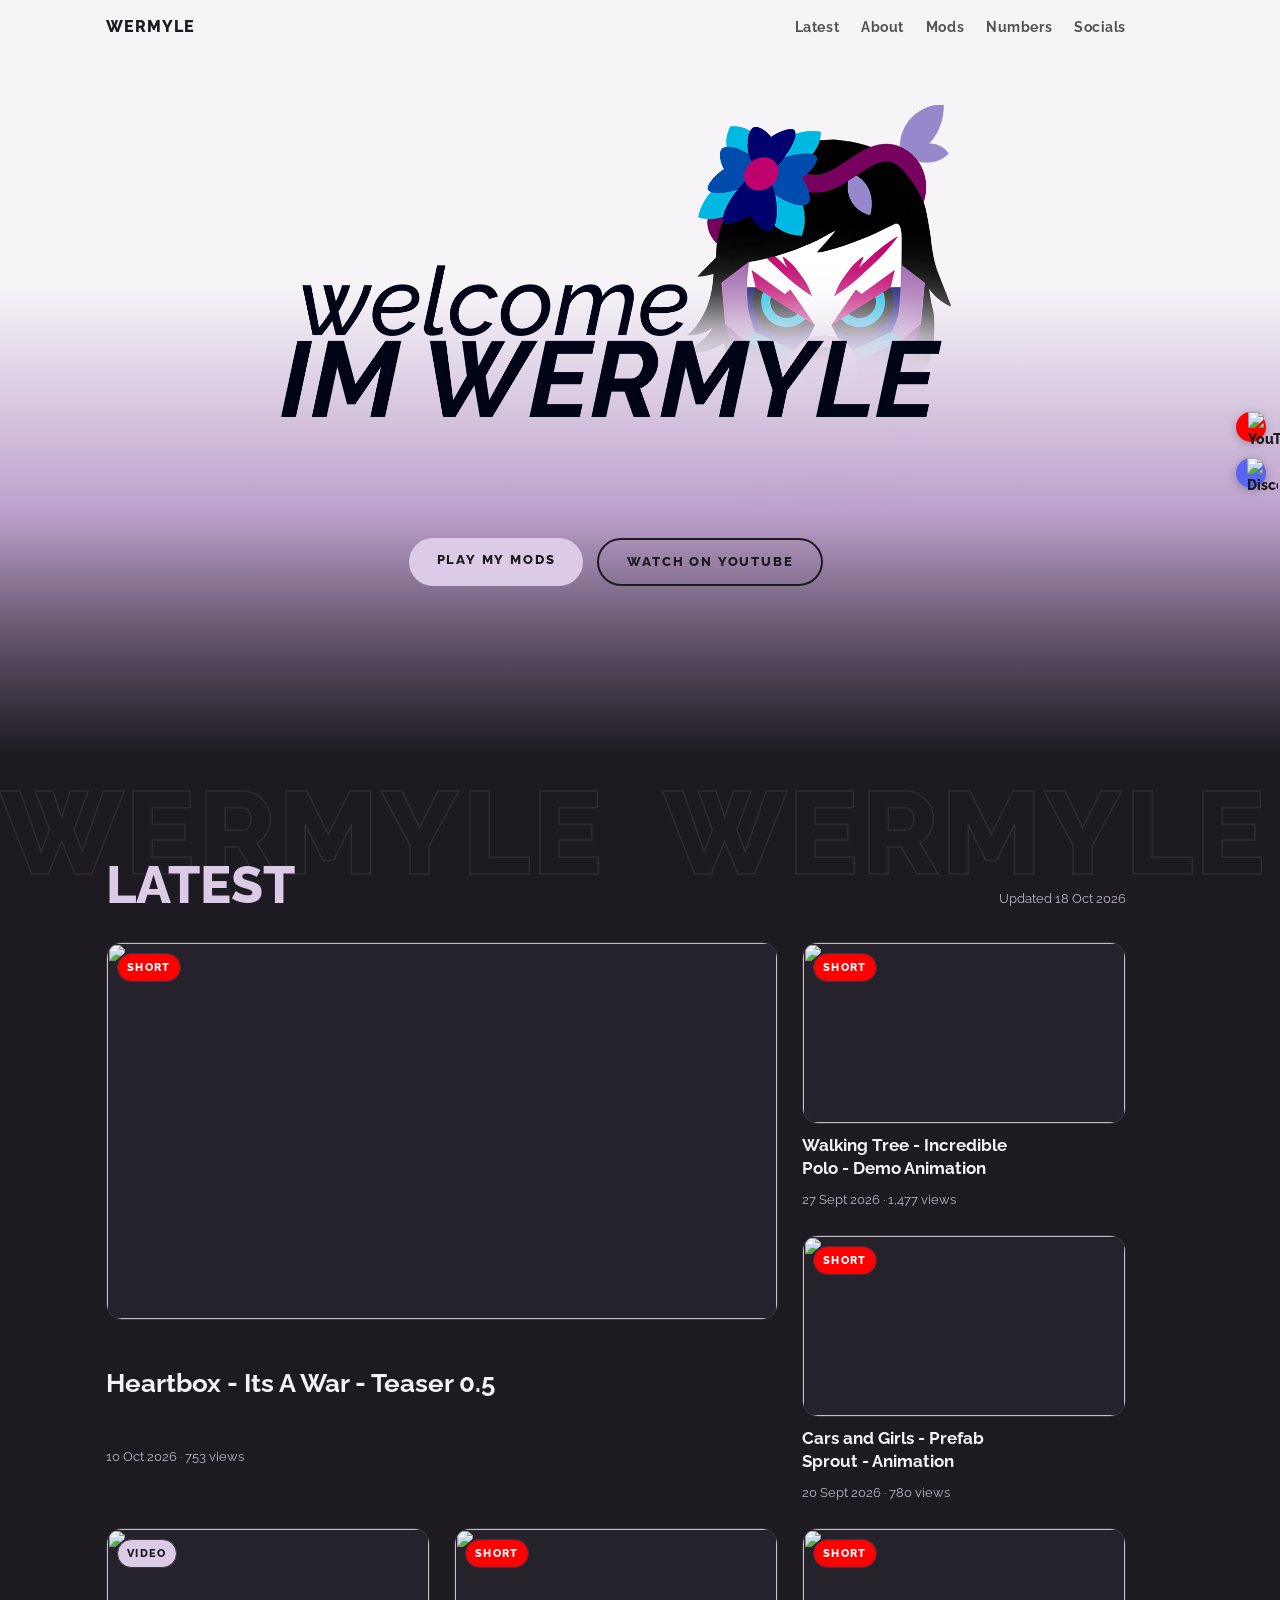
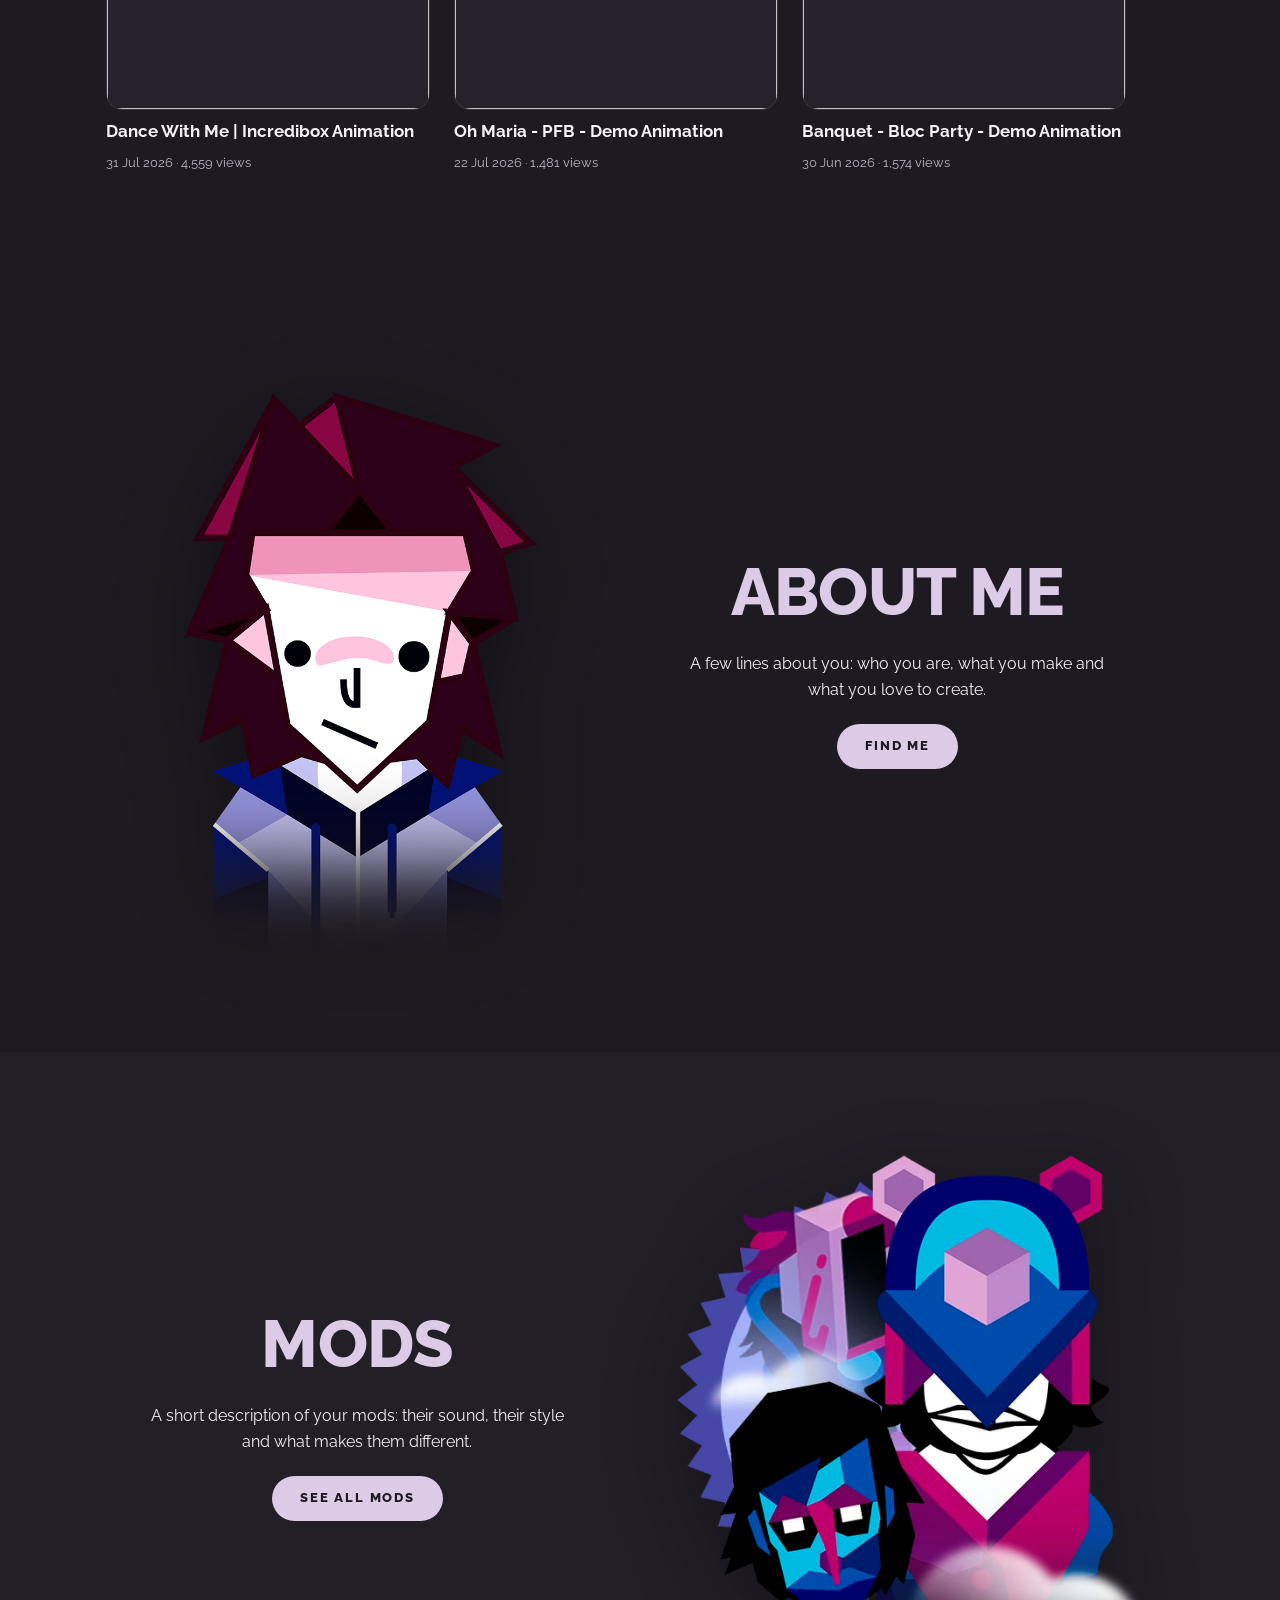
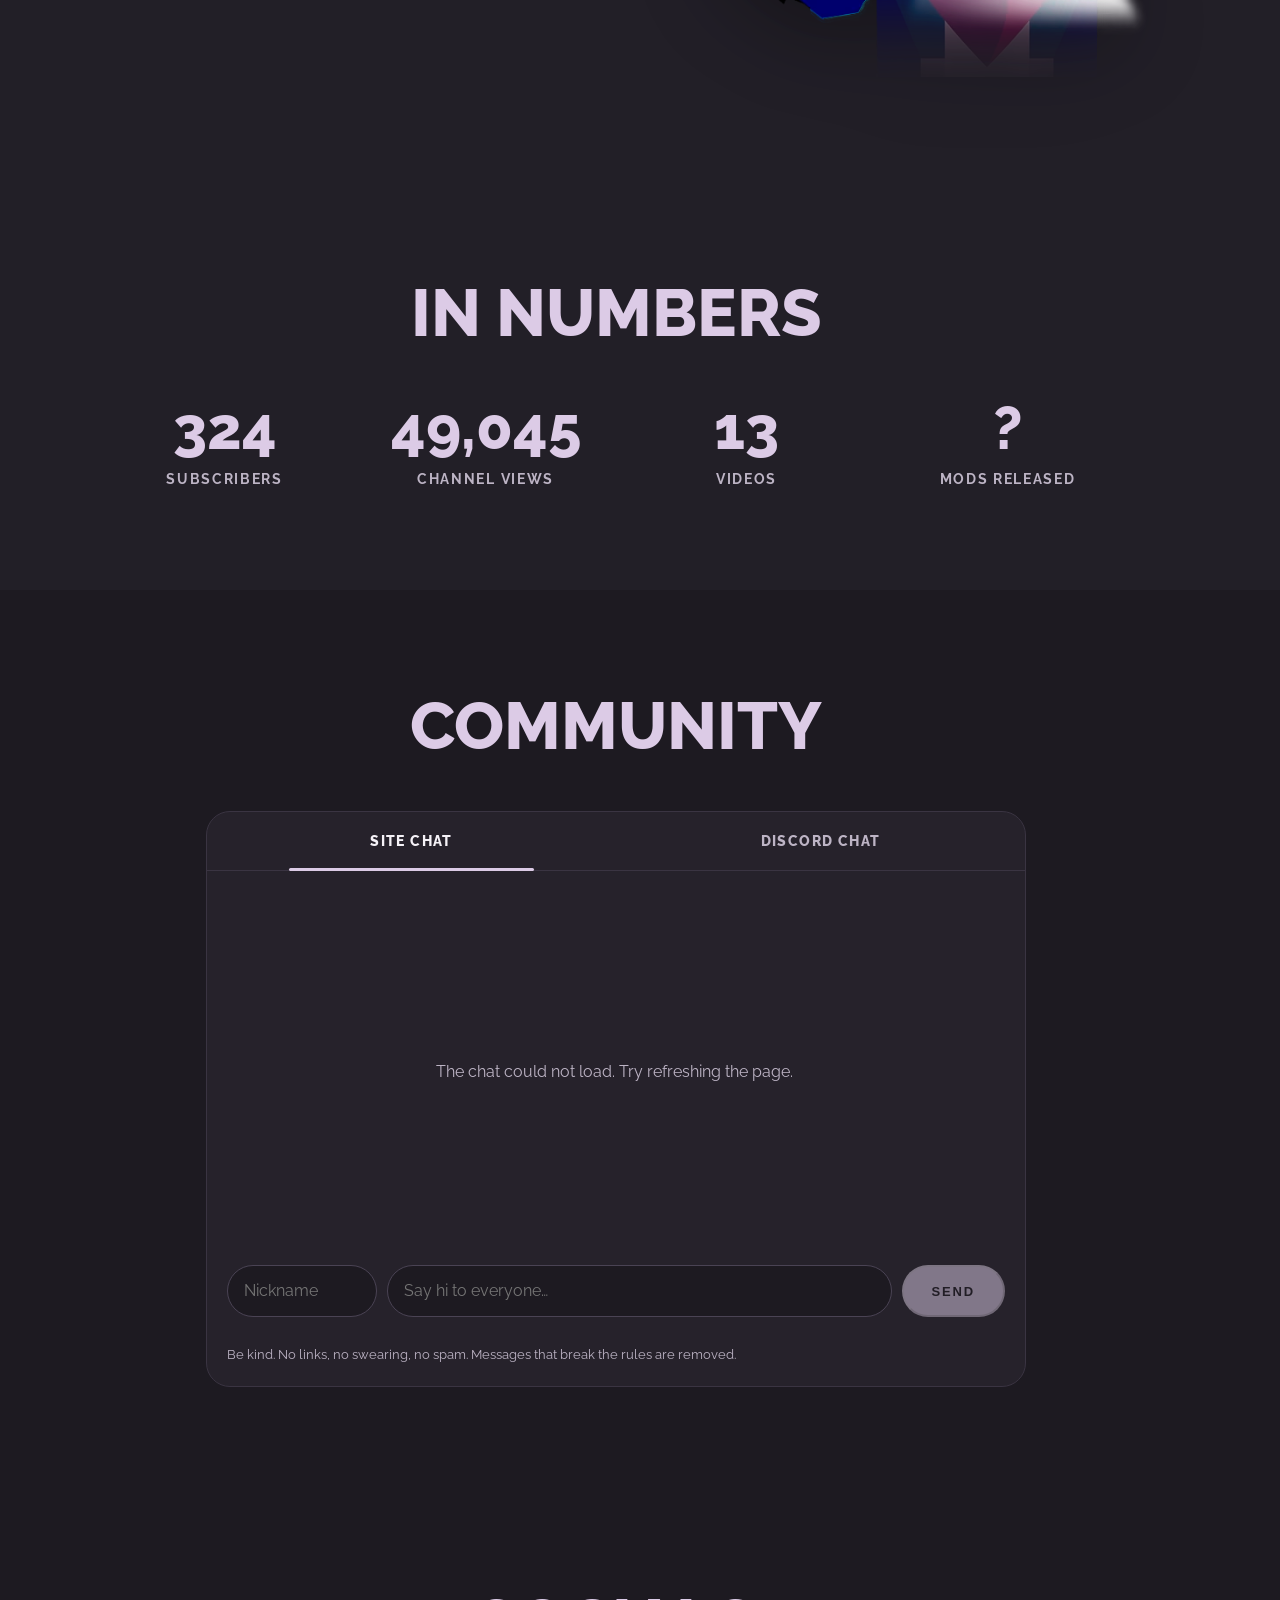
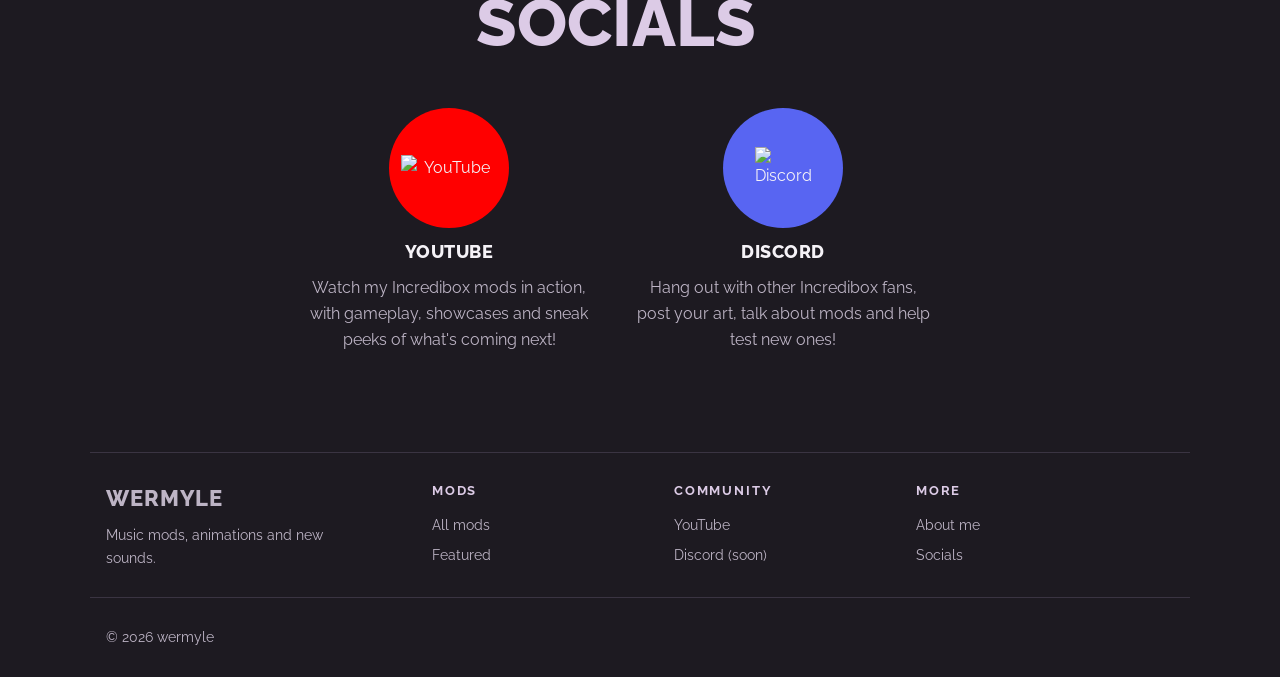
==== commit fa188431: "Add files via upload" ====
--- a/index.html
+++ b/index.html
@@ -2,7 +2,7 @@
 <html lang="en">
 <head>
 <meta charset="utf-8">
-<meta name="viewport" content="width=device-width, initial-scale=1, viewport-fit=cover">
+<meta name="viewport" content="width=device-width, initial-scale=1, minimum-scale=1, maximum-scale=1, user-scalable=no, viewport-fit=cover">
 <title>wermyle</title>
 <link rel="icon" href="favicon.ico" sizes="any">
 <link rel="icon" type="image/png" sizes="32x32" href="favicon-32.png">
@@ -10,46 +10,10 @@
 <link rel="apple-touch-icon" href="apple-touch-icon.png">
 <meta name="theme-color" content="#1d1a21">
 <link rel="stylesheet" href="https://fonts.googleapis.com/css2?family=Raleway:ital,wght@0,400;0,500;0,700;0,800;1,800&display=swap">
+<link rel="stylesheet" href="style.css">
 <style>
-/* Layout: light banner fading into a lavender band with centred logo+title → dark split sections (big image | centred text) → contacts → fixed vertical icon rail on the right */
-:root{
-  --paper:#f6f4f7;
-  --band:#bc9fcb;
-  --night:#1d1a21;
-  --night2:#26222b;
-  --ink:#f5f2f7;
-  --head:#dccbe6;
-  --soft:#bdb4c5;
-  --dark-ink:#1d1a21;
-  --sans:"Raleway",system-ui,-apple-system,"Segoe UI",Arial,sans-serif;
-  --display:"Raleway",system-ui,-apple-system,"Segoe UI",Arial,sans-serif;
-  color-scheme:dark;
-}
-*{box-sizing:border-box}
-html{scroll-behavior:smooth}
-body{margin:0;background:var(--night);color:var(--ink);font-family:var(--sans);font-size:16px;line-height:1.6}
-img{max-width:100%}
-[hidden]{display:none!important}
-a{color:inherit}
-.wrap{max-width:1100px;margin:0 auto;padding-left:max(16px,env(safe-area-inset-left,0px));padding-right:max(64px,calc(env(safe-area-inset-right,0px) + 64px))}
-h1,h2,h3{margin:0;line-height:1.1;text-wrap:balance}
-:focus-visible{outline:2px solid var(--head);outline-offset:3px}
-
-/* placeholders */
-.q{display:inline-grid;place-items:center;border-radius:50%;font-weight:800;flex:none}
-.ph{border:2px dashed currentColor;border-radius:20px;display:grid;place-items:center;align-content:center;gap:10px;text-align:center;padding:16px;max-width:100%;opacity:.9}
-.ph small{font-size:12px;letter-spacing:.12em;text-transform:uppercase;opacity:.7}
-
-/* hero */
-.hero{background:linear-gradient(180deg,var(--paper) 0 38%,var(--band) 68%,color-mix(in srgb,var(--band) 45%,var(--night)) 84%,var(--night) 100%);color:var(--dark-ink)}
-.hero .wrap{padding-block:40px 170px;display:flex;justify-content:center;align-items:center;gap:20px;flex-wrap:wrap}
-.hero .mark{width:clamp(110px,16vw,170px);aspect-ratio:1;border-radius:50%;padding:0}
-.hero .mark .q{width:56px;height:56px;font-size:28px;background:var(--dark-ink);color:var(--paper)}
-.hero h1{font-family:var(--display);font-size:clamp(44px,9vw,104px);font-weight:800;letter-spacing:-.02em}
-.hero h1 small{font-family:var(--sans)}
-.hero h1 small{display:block;font-size:.4em;font-weight:700;letter-spacing:0;opacity:.75}
-
-/* rail */
+.hero{background:linear-gradient(180deg,var(--paper) 0 38%,var(--band) 68%,color-mix(in srgb,var(--band) 45%,var(--night)) 84%,var(--night) 100%);color:var(--dark-ink);position:relative;z-index:0}
+.hero .wrap{padding-block:90px 170px;display:flex;justify-content:center;align-items:center;gap:20px;flex-wrap:wrap}
 .rail{position:fixed;right:calc(14px + env(safe-area-inset-right,0px));top:50%;transform:translateY(-50%);display:grid;gap:16px;z-index:5}
 .rail a{width:30px;height:30px;border-radius:50%;background:var(--ink);color:var(--night);display:grid;place-items:center;text-decoration:none;font-weight:800;font-size:14px;box-shadow:0 2px 10px rgba(0,0,0,.25)}
 .rail a:hover{background:var(--head)}
@@ -57,41 +21,19 @@
 .rail a.r-dc{background:#5865F2}
 .rail a img{width:58%;height:auto}
 .rail a.r-yt:hover,.rail a.r-dc:hover{filter:brightness(1.15)}
-
-/* dark split sections */
-section{padding-block:100px}
 section.alt{background:color-mix(in srgb,var(--night2) 65%,transparent)}
-/* background: rows of WERMYLE sliding left/right, alternating, filling the screen top to bottom */
-#mq{position:fixed;inset:0;z-index:-1;pointer-events:none;overflow:hidden;display:flex;flex-direction:column;justify-content:space-between;padding-block:1vh}
-#mq .row{display:flex;width:max-content;white-space:nowrap;font-family:var(--display);font-weight:800;font-size:clamp(56px,13vh,150px);line-height:1;letter-spacing:.02em;animation:mqL 60s linear infinite}
-#mq .row:nth-child(even){animation-name:mqR;animation-duration:70s}
-#mq .row span{padding-right:.5em;color:transparent;-webkit-text-stroke:1.5px rgba(188,159,203,.13)}
-#mq .row:nth-child(3n) span:nth-child(odd){color:rgba(188,159,203,.05);-webkit-text-stroke:0}
-@keyframes mqL{from{transform:translateX(0)}to{transform:translateX(-50%)}}
-@keyframes mqR{from{transform:translateX(-50%)}to{transform:translateX(0)}}
-@media (prefers-reduced-motion:reduce){#mq .row{animation:none}}
-.hero{position:relative;z-index:0}
 .split{display:grid;grid-template-columns:minmax(0,1.1fr) minmax(0,1fr);gap:60px;align-items:center}
-.split .ph{aspect-ratio:1;width:100%;max-width:440px;color:var(--soft)}
 .split picture.art img{width:100%;height:auto;display:block}
 .hero .banner{width:100%;max-width:820px;height:auto;display:block;margin-inline:auto}
 .sr{position:absolute;width:1px;height:1px;overflow:hidden;clip:rect(0 0 0 0);white-space:nowrap}
-.hero .logo{width:clamp(140px,20vw,230px);height:auto;aspect-ratio:auto;border-radius:0;filter:drop-shadow(0 12px 24px rgba(0,0,0,.18))}
 .split .art{display:block;width:115%;max-width:600px;height:auto;justify-self:center;filter:drop-shadow(0 20px 40px rgba(0,0,0,.35))}
-.split .ph .q{width:64px;height:64px;font-size:32px;background:var(--ink);color:var(--night)}
 .text{display:grid;gap:22px;justify-items:center;text-align:center;min-width:0}
 .text h2{font-family:var(--display);font-size:clamp(38px,6.5vw,66px);font-weight:800;color:var(--head);letter-spacing:-.01em;text-transform:uppercase}
 .text p{margin:0;max-width:44ch;color:var(--ink)}
-.btn{display:inline-block;padding:12px 28px;border-radius:999px;background:var(--head);color:var(--night);font-weight:800;font-size:13px;letter-spacing:.14em;text-transform:uppercase;text-decoration:none}
-.btn:hover{background:var(--ink)}
-
-/* contacts */
 .center{text-align:center;margin-bottom:48px}
 .center h2{font-family:var(--display);font-size:clamp(38px,6.5vw,66px);font-weight:800;color:var(--head);text-transform:uppercase}
 .cards{display:grid;grid-template-columns:repeat(2,minmax(0,1fr));gap:28px;max-width:640px;margin-inline:auto}
 .card{display:grid;gap:14px;justify-items:center;text-align:center;text-decoration:none}
-.card .ph{width:120px;height:120px;border-radius:50%;padding:0;color:var(--soft)}
-.card .ph .q{width:40px;height:40px;font-size:20px;background:var(--ink);color:var(--night)}
 .card .ico{width:120px;height:120px;border-radius:50%;display:grid;place-items:center;background:var(--head);transition:transform .25s,background .25s}
 .card .ico svg{width:48px;height:48px;fill:var(--night)}
 .card:hover .ico{transform:scale(1.08);background:var(--ink)}
@@ -103,82 +45,38 @@
 .card:hover .ico.yt{background:#ff2b2b}
 .card h3{font-family:var(--display);font-size:18px;font-weight:800;text-transform:uppercase;letter-spacing:.03em}
 .card p{margin:0;color:var(--soft);max-width:30ch}
-
-footer .wrap{padding-block:28px;color:var(--soft);font-size:14px;border-top:1px solid #3a3442}
-
-/* top bar: transparent over the banner, solid once you scroll */
 .top{position:fixed;top:0;left:0;right:0;z-index:6;transition:background .3s,box-shadow .3s}
-.top .bar{max-width:1100px;margin:0 auto;padding-left:max(16px,env(safe-area-inset-left,0px));padding-right:max(64px,calc(env(safe-area-inset-right,0px) + 64px));padding-block:calc(14px + env(safe-area-inset-top,0px)) 14px;display:flex;align-items:center;gap:24px}
-.top .brand{font-weight:800;letter-spacing:.06em;text-decoration:none;color:var(--dark-ink);transition:color .3s}
-.top nav{display:flex;gap:22px;margin-left:auto;flex-wrap:wrap}
-.top nav a{text-decoration:none;font-weight:700;font-size:14px;letter-spacing:.04em;color:var(--dark-ink);opacity:.75;transition:color .3s,opacity .2s}
-.top nav a:hover{opacity:1}
-.top.solid{background:color-mix(in srgb,var(--night) 92%,transparent);box-shadow:0 6px 24px rgba(0,0,0,.35)}
-.top.solid .brand,.top.solid nav a{color:var(--ink)}
-.hero .wrap{padding-top:90px}
-/* hero calls to action */
 .ctas{flex-basis:100%;display:flex;justify-content:center;gap:14px;flex-wrap:wrap;margin-top:-10px}
-.btn.ghost{background:transparent;color:var(--dark-ink);border:2px solid var(--dark-ink)}
-.btn.ghost:hover{background:var(--dark-ink);color:var(--paper)}
-/* stats counters */
 .stats{display:grid;grid-template-columns:repeat(4,minmax(0,1fr));gap:24px;text-align:center}
 .stat b{display:block;font-size:clamp(36px,6vw,60px);font-weight:800;color:var(--head);font-variant-numeric:tabular-nums;line-height:1}
 .stat span{display:block;margin-top:10px;color:var(--soft);font-size:14px;letter-spacing:.12em;text-transform:uppercase;font-weight:700}
-/* fan quotes */
 .quotes{display:grid;grid-template-columns:repeat(3,minmax(0,1fr));gap:28px}
-.quote{margin:0;display:grid;gap:14px;padding-left:20px;border-left:3px solid var(--head)}
-.quote p{margin:0;font-size:17px;font-style:italic}
-.quote cite{font-style:normal;color:var(--soft);font-size:14px;font-weight:700;display:flex;gap:8px;align-items:center}
-.quote .q{width:22px;height:22px;font-size:12px;background:var(--ink);color:var(--night)}
-/* play-on badges */
-.badges{display:flex;flex-wrap:wrap;justify-content:center;gap:12px;margin-top:44px}
 .badge{display:flex;align-items:center;gap:10px;padding:10px 18px;border-radius:12px;border:1px solid #3a3442;text-decoration:none;font-weight:700;font-size:14px}
 .badge:hover{border-color:var(--head)}
-.badge .q{width:24px;height:24px;font-size:12px;background:var(--ink);color:var(--night)}
-/* footer columns */
-.foot{display:grid;grid-template-columns:1.4fr repeat(3,minmax(0,1fr));gap:32px;padding-block:56px 32px}
-.foot h4{margin:0 0 12px;font-size:13px;letter-spacing:.14em;text-transform:uppercase;color:var(--head)}
-.foot ul{list-style:none;margin:0;padding:0;display:grid;gap:8px}
-.foot a{text-decoration:none;color:var(--soft)}
-.foot a:hover{color:var(--ink)}
-.foot .brandline{font-weight:800;font-size:22px;letter-spacing:.04em}
-.foot p{margin:8px 0 0;color:var(--soft);max-width:30ch}
-.copy{padding-block:18px 28px;color:var(--soft);font-size:13px;border-top:1px solid #3a3442}
 @media (max-width:760px){
-  .stats{grid-template-columns:repeat(2,minmax(0,1fr))}
-  .quotes{grid-template-columns:1fr}
-  .foot{grid-template-columns:1fr 1fr}
-  .top nav{display:none}
-  .split{grid-template-columns:1fr;gap:36px}
-  .split .ph{max-width:300px;justify-self:center}
-  .split .art{width:100%;max-width:380px;justify-self:center}
-  .split.rev .ph,.split.rev .art{order:-1}
-  .cards{grid-template-columns:1fr}
-  section{padding-block:64px}
-  .hero .wrap{padding-block:32px 72px;flex-direction:column;text-align:center}
-  .wrap{padding-right:max(56px,calc(env(safe-area-inset-right,0px) + 56px))}
+.stats{grid-template-columns:repeat(2,minmax(0,1fr))}
+.quotes{grid-template-columns:1fr}
+.split{grid-template-columns:1fr;gap:36px}
+.split .art{width:100%;max-width:380px;justify-self:center}
+.split.rev .art{order:-1}
+.cards{grid-template-columns:1fr}
+.hero .wrap{padding-block:32px 72px;flex-direction:column;text-align:center}
 }
-/* scroll reveal: only elements below the fold start hidden; JS adds .pre then removes it */
-[data-from]{transition:opacity .8s ease,transform .8s cubic-bezier(.2,.7,.2,1);transition-delay:var(--d,0s)}
 [data-from].pre{opacity:0}
 [data-from="left"].pre{transform:translateX(-90px)}
 [data-from="right"].pre{transform:translateX(90px)}
 [data-from="up"].pre{transform:translateY(60px)}
-/* impact: drops in big (ease-in), lands, recoils a little to the left and smaller, settles back (ease-out) */
-[data-from="impact"]{transition:none;transform-origin:50% 60%}
 [data-from="impact"].pre{opacity:0;transform:scale(1.7) rotate(20deg)}
 [data-from="impact"].hit{animation:impact .6s both}
-@keyframes impact{
-  0%{opacity:0;transform:scale(1.7) rotate(20deg);animation-timing-function:cubic-bezier(.55,0,1,.45)}
+@keyframes impact{0%{opacity:0;transform:scale(1.7) rotate(20deg);animation-timing-function:cubic-bezier(.55,0,1,.45)}
   12%{opacity:.25;transform:scale(1.62) rotate(19deg);animation-timing-function:cubic-bezier(.55,0,1,.45)}
   42%{opacity:1;transform:scale(1) rotate(7deg);animation-timing-function:cubic-bezier(0,.55,.45,1)}
   72%{transform:scale(1) rotate(-2deg);animation-timing-function:cubic-bezier(.3,0,.3,1)}
-  100%{opacity:1;transform:none}
+  100%{opacity:1;transform:none}}
+@media (prefers-reduced-motion:reduce){
+[data-from].pre{opacity:1;transform:none}
+[data-from="impact"].hit{animation:none}
 }
-body{overflow-x:hidden}
-@media (prefers-reduced-motion:reduce){html{scroll-behavior:auto}[data-from]{transition:none}[data-from].pre{opacity:1;transform:none}[data-from="impact"].hit{animation:none}}
-
-/* latest news feed (filled from news.json by GitHub Actions) */
 .latest-head{display:flex;align-items:baseline;justify-content:space-between;gap:16px;flex-wrap:wrap;margin-bottom:28px}
 .latest-head h2{font-size:clamp(32px,5vw,52px);font-weight:800;color:var(--head);text-transform:uppercase}
 .latest-head small{color:var(--soft);font-size:13px;font-variant-numeric:tabular-nums}
@@ -201,8 +99,10 @@
 .feed .post-text{padding:18px;aspect-ratio:auto;min-height:100%;display:flex;align-items:flex-end;font-size:15px;line-height:1.5;color:var(--ink);background:linear-gradient(160deg,#2b2540,var(--night2))}
 .feed-empty{display:grid;justify-items:center;gap:8px;text-align:center;padding:48px 20px;border:2px dashed #3a3442;border-radius:20px;color:var(--soft)}
 .feed-empty b{color:var(--ink);font-size:20px}
-@media (max-width:760px){.feed{grid-template-columns:1fr}.feed .item:first-child{grid-column:auto;grid-row:auto}}
-/* community hub: tabs with live site chat and discord */
+@media (max-width:760px){
+.feed{grid-template-columns:1fr}
+.feed .item:first-child{grid-column:auto;grid-row:auto}
+}
 .hub{max-width:820px;margin:0 auto;background:var(--night2);border:1px solid #3a3442;border-radius:24px;overflow:hidden}
 .tabs{display:flex;border-bottom:1px solid #3a3442}
 .tab{flex:1;font:inherit;font-weight:800;font-size:14px;letter-spacing:.1em;text-transform:uppercase;padding:18px 12px;background:transparent;border:0;color:var(--soft);cursor:pointer;position:relative;display:flex;align-items:center;justify-content:center;gap:8px}
@@ -236,39 +136,18 @@
 .dc-box b{color:var(--ink);font-size:20px}
 .dc-logo{width:110px;height:110px;padding:22px;box-sizing:border-box;object-fit:contain;border-radius:28px;background:#5865F2;display:block}
 .dc-frame{width:100%;height:500px;border:0;border-radius:14px;display:block}
-@media (max-width:760px){.chat-form{grid-template-columns:1fr auto}.chat-form #chat-name{grid-column:1/-1}.chat-log{height:320px}.panel{padding:14px}}
-/* ---- mobile ---- */
-.burger{display:none;margin-left:auto;width:42px;height:42px;border-radius:12px;border:0;background:transparent;color:inherit;cursor:pointer;position:relative}
-.burger span{position:absolute;left:10px;right:10px;height:2px;border-radius:2px;background:currentColor;transition:transform .25s,opacity .2s}
-.burger span:nth-child(1){top:14px}.burger span:nth-child(2){top:20px}.burger span:nth-child(3){top:26px}
-.top.open .burger span:nth-child(1){transform:translateY(6px) rotate(45deg)}
-.top.open .burger span:nth-child(2){opacity:0}
-.top.open .burger span:nth-child(3){transform:translateY(-6px) rotate(-45deg)}
 @media (max-width:760px){
-  .wrap,.top .bar{padding-right:max(16px,env(safe-area-inset-right,0px))}
-  .top .brand{color:var(--dark-ink)}
-  .burger{display:block;color:var(--dark-ink)}
-  .top.solid .burger,.top.open .burger{color:var(--ink)}
-  .top.open{background:var(--night);box-shadow:0 10px 30px rgba(0,0,0,.45)}
-  .top.open .brand{color:var(--ink)}
-  .top nav{display:none;position:absolute;left:0;right:0;top:100%;flex-direction:column;gap:0;margin:0;background:var(--night);padding:6px max(16px,env(safe-area-inset-right,0px)) 14px max(16px,env(safe-area-inset-left,0px));border-top:1px solid #3a3442}
-  .top.open nav{display:flex}
-  .top nav a{color:var(--ink);opacity:1;font-size:17px;padding:14px 0;border-bottom:1px solid #2e2934}
-  .top nav a:last-child{border-bottom:0}
-  /* social icons: small floating pill at the bottom instead of a side column */
-  .rail{top:auto;transform:none;bottom:calc(14px + env(safe-area-inset-bottom,0px));right:calc(14px + env(safe-area-inset-right,0px));display:flex;gap:10px;padding:8px;border-radius:999px;background:color-mix(in srgb,var(--night) 85%,transparent);box-shadow:0 6px 20px rgba(0,0,0,.4)}
-  .rail a{width:38px;height:38px}
-  .hero .wrap{padding-top:76px}
-  .ctas{flex-direction:column;align-items:stretch;padding-inline:10px}
-  .ctas .btn{text-align:center}
-  .text h2,.center h2{font-size:clamp(32px,9vw,44px)}
-  .stat b{font-size:clamp(30px,9vw,42px)}
-  .foot{grid-template-columns:1fr 1fr;gap:24px}
-  .foot>div:first-child{grid-column:1/-1}
-  #mq .row{font-size:clamp(44px,9vh,90px)}
-  .entry .info{padding-right:max(20px,env(safe-area-inset-right,0px))}
-  .mhero .wrap{padding-top:92px}
-  .entry .actions a{flex:1;text-align:center}
+.chat-form{grid-template-columns:1fr auto}
+.chat-form #chat-name{grid-column:1/-1}
+.chat-log{height:320px}
+.panel{padding:14px}
+.rail{top:auto;transform:none;bottom:calc(14px + env(safe-area-inset-bottom,0px));right:calc(14px + env(safe-area-inset-right,0px));display:flex;gap:10px;padding:8px;border-radius:999px;background:color-mix(in srgb,var(--night) 85%,transparent);box-shadow:0 6px 20px rgba(0,0,0,.4)}
+.rail a{width:38px;height:38px}
+.hero .wrap{padding-top:76px}
+.ctas{flex-direction:column;align-items:stretch;padding-inline:10px}
+.ctas .btn{text-align:center}
+.text h2,.center h2{font-size:clamp(32px,9vw,44px)}
+.stat b{font-size:clamp(30px,9vw,42px)}
 }
 </style>
 </head>
--- a/style.css
+++ b/style.css
@@ -0,0 +1,89 @@
+/* wermyle — shared styles for every page (tokens, base, top bar, footer, buttons, background lettering) */
+/* one fixed scale on phones: no pinch or double-tap zoom */
+html{touch-action:pan-x pan-y}
+:root{--paper:#f6f4f7;
+  --band:#bc9fcb;
+  --night:#1d1a21;
+  --night2:#26222b;
+  --ink:#f5f2f7;
+  --head:#dccbe6;
+  --soft:#bdb4c5;
+  --dark-ink:#1d1a21;
+  --sans:"Raleway",system-ui,-apple-system,"Segoe UI",Arial,sans-serif;
+  --display:"Raleway",system-ui,-apple-system,"Segoe UI",Arial,sans-serif;
+  color-scheme:dark;}
+*{box-sizing:border-box}
+html{scroll-behavior:smooth}
+body{margin:0;overflow-x:hidden;background:var(--night);color:var(--ink);font-family:var(--sans);font-size:16px;line-height:1.6}
+img{max-width:100%}
+[hidden]{display:none!important}
+a{color:inherit}
+.wrap{max-width:1100px;margin:0 auto;padding-left:max(16px,env(safe-area-inset-left,0px));padding-right:max(64px,calc(env(safe-area-inset-right,0px) + 64px))}
+h1,h2,h3{margin:0;line-height:1.1;text-wrap:balance}
+:focus-visible{outline:2px solid var(--head);outline-offset:3px}
+section{padding-block:100px}
+#mq{position:fixed;inset:0;z-index:-1;pointer-events:none;overflow:hidden;display:flex;flex-direction:column;justify-content:space-between;padding-block:1vh}
+#mq .row{display:flex;width:max-content;white-space:nowrap;font-family:var(--display);font-weight:800;font-size:clamp(56px,13vh,150px);line-height:1;letter-spacing:.02em;animation:mqL 60s linear infinite}
+#mq .row:nth-child(even){animation-name:mqR;animation-duration:70s}
+#mq .row span{padding-right:.5em;color:transparent;-webkit-text-stroke:1.5px rgba(188,159,203,.13)}
+#mq .row:nth-child(3n) span:nth-child(odd){color:rgba(188,159,203,.05);-webkit-text-stroke:0}
+@keyframes mqL{from{transform:translateX(0)}to{transform:translateX(-50%)}}
+@keyframes mqR{from{transform:translateX(-50%)}to{transform:translateX(0)}}
+@media (prefers-reduced-motion:reduce){
+#mq .row{animation:none}
+}
+.btn{display:inline-block;padding:12px 28px;border-radius:999px;background:var(--head);color:var(--night);font-weight:800;font-size:13px;letter-spacing:.14em;text-transform:uppercase;text-decoration:none}
+.btn:hover{background:var(--ink)}
+footer .wrap{padding-block:28px;color:var(--soft);font-size:14px;border-top:1px solid #3a3442}
+.top .bar{max-width:1100px;margin:0 auto;padding-left:max(16px,env(safe-area-inset-left,0px));padding-right:max(64px,calc(env(safe-area-inset-right,0px) + 64px));padding-block:calc(14px + env(safe-area-inset-top,0px)) 14px;display:flex;align-items:center;gap:24px}
+.top .brand{font-weight:800;letter-spacing:.06em;text-decoration:none;color:var(--dark-ink);transition:color .3s}
+.top nav{display:flex;gap:22px;margin-left:auto;flex-wrap:wrap}
+.top nav a{text-decoration:none;font-weight:700;font-size:14px;letter-spacing:.04em;color:var(--dark-ink);opacity:.75;transition:color .3s,opacity .2s}
+.top nav a:hover{opacity:1}
+.top.solid{background:color-mix(in srgb,var(--night) 92%,transparent);box-shadow:0 6px 24px rgba(0,0,0,.35)}
+.top.solid .brand,.top.solid nav a{color:var(--ink)}
+.btn.ghost{background:transparent;color:var(--dark-ink);border:2px solid var(--dark-ink)}
+.btn.ghost:hover{background:var(--dark-ink);color:var(--paper)}
+.foot{display:grid;grid-template-columns:1.4fr repeat(3,minmax(0,1fr));gap:32px;padding-block:56px 32px}
+.foot h4{margin:0 0 12px;font-size:13px;letter-spacing:.14em;text-transform:uppercase;color:var(--head)}
+.foot ul{list-style:none;margin:0;padding:0;display:grid;gap:8px}
+.foot a{text-decoration:none;color:var(--soft)}
+.foot a:hover{color:var(--ink)}
+.foot .brandline{font-weight:800;font-size:22px;letter-spacing:.04em}
+.foot p{margin:8px 0 0;color:var(--soft);max-width:30ch}
+.copy{padding-block:18px 28px;color:var(--soft);font-size:13px;border-top:1px solid #3a3442}
+@media (max-width:760px){
+.foot{grid-template-columns:1fr 1fr}
+.top nav{display:none}
+section{padding-block:64px}
+.wrap{padding-right:max(56px,calc(env(safe-area-inset-right,0px) + 56px))}
+}
+[data-from]{transition:opacity .8s ease,transform .8s cubic-bezier(.2,.7,.2,1);transition-delay:var(--d,0s)}
+[data-from="impact"]{transition:none;transform-origin:50% 60%}
+@media (prefers-reduced-motion:reduce){
+html{scroll-behavior:auto}
+[data-from]{transition:none}
+}
+.burger{display:none;margin-left:auto;width:42px;height:42px;border-radius:12px;border:0;background:transparent;color:inherit;cursor:pointer;position:relative}
+.burger span{position:absolute;left:10px;right:10px;height:2px;border-radius:2px;background:currentColor;transition:transform .25s,opacity .2s}
+.burger span:nth-child(1){top:14px}
+.burger span:nth-child(2){top:20px}
+.burger span:nth-child(3){top:26px}
+.top.open .burger span:nth-child(1){transform:translateY(6px) rotate(45deg)}
+.top.open .burger span:nth-child(2){opacity:0}
+.top.open .burger span:nth-child(3){transform:translateY(-6px) rotate(-45deg)}
+@media (max-width:760px){
+.wrap,.top .bar{padding-right:max(16px,env(safe-area-inset-right,0px))}
+.top .brand{color:var(--dark-ink)}
+.burger{display:block;color:var(--dark-ink)}
+.top.solid .burger,.top.open .burger{color:var(--ink)}
+.top.open{background:var(--night);box-shadow:0 10px 30px rgba(0,0,0,.45)}
+.top.open .brand{color:var(--ink)}
+.top nav{display:none;position:absolute;left:0;right:0;top:100%;flex-direction:column;gap:0;margin:0;background:var(--night);padding:6px max(16px,env(safe-area-inset-right,0px)) 14px max(16px,env(safe-area-inset-left,0px));border-top:1px solid #3a3442}
+.top.open nav{display:flex}
+.top nav a{color:var(--ink);opacity:1;font-size:17px;padding:14px 0;border-bottom:1px solid #2e2934}
+.top nav a:last-child{border-bottom:0}
+.foot{grid-template-columns:1fr 1fr;gap:24px}
+.foot>div:first-child{grid-column:1/-1}
+#mq .row{font-size:clamp(44px,9vh,90px)}
+}
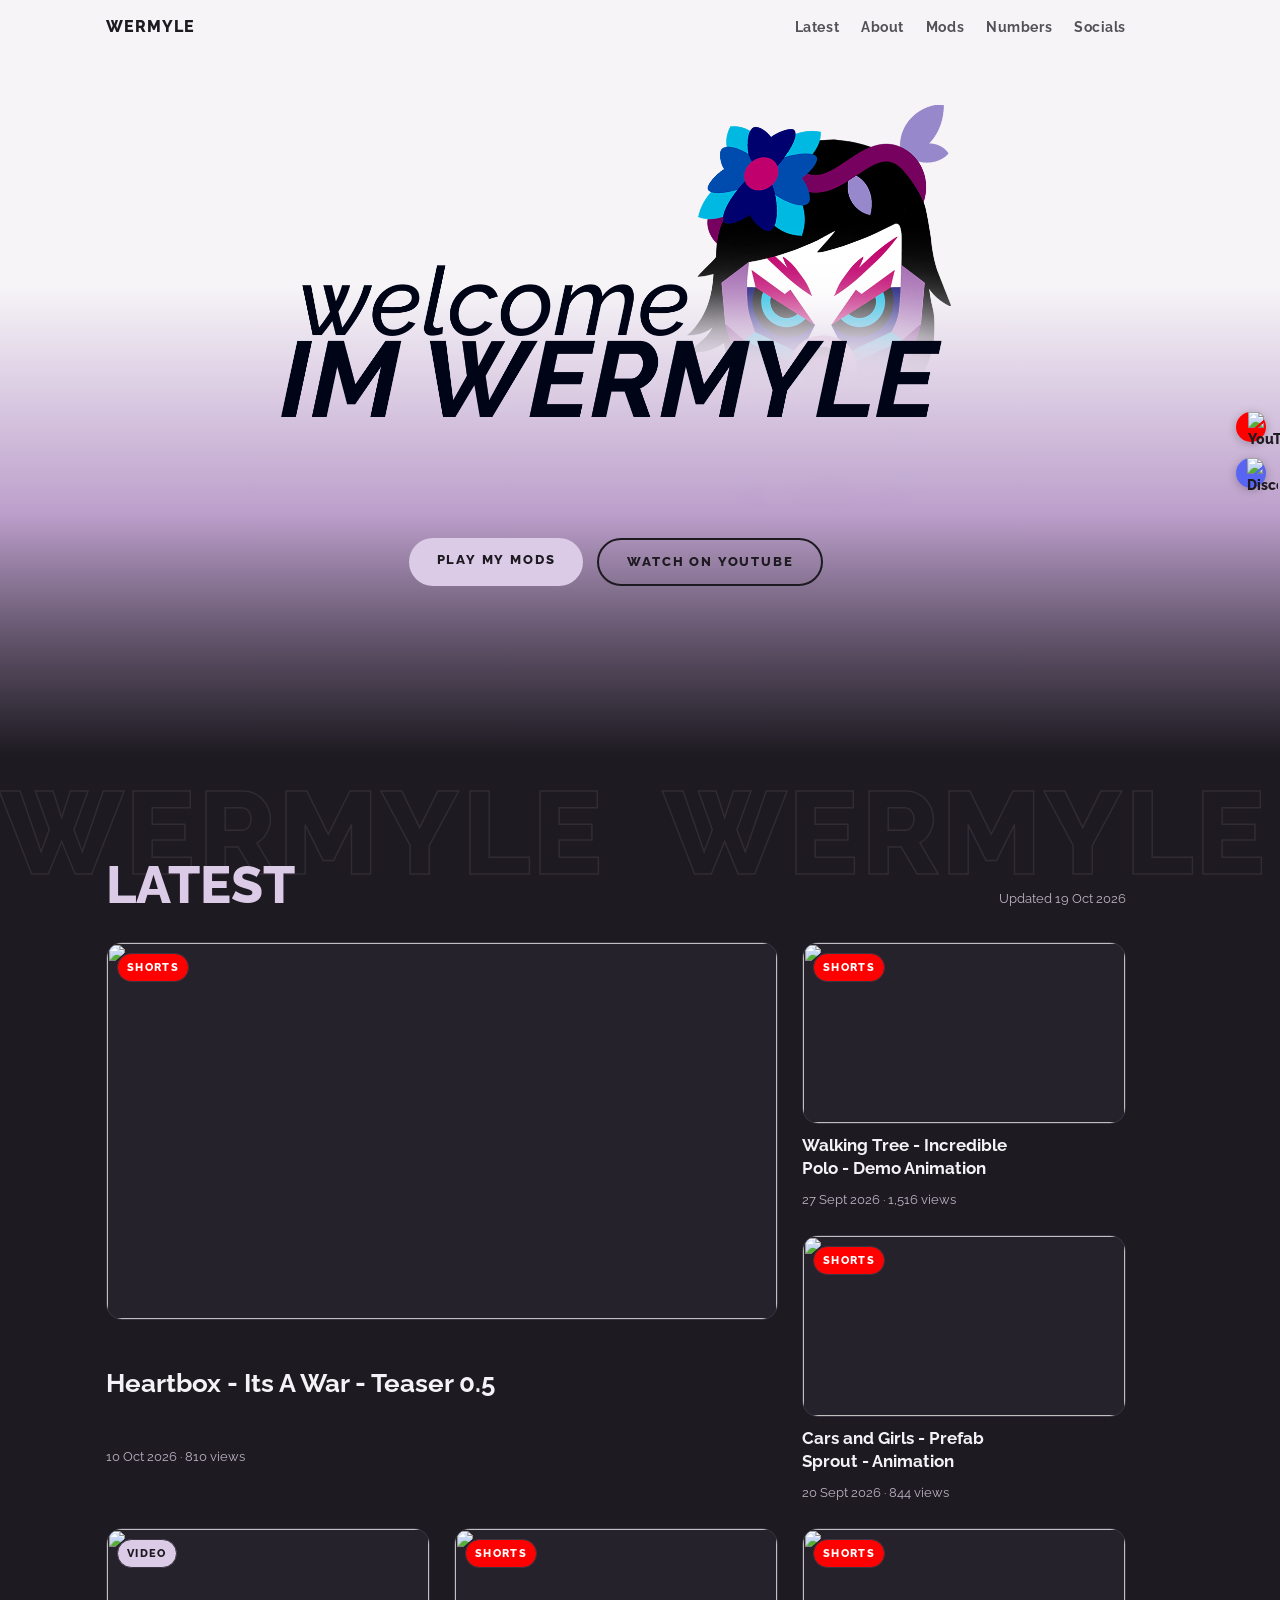
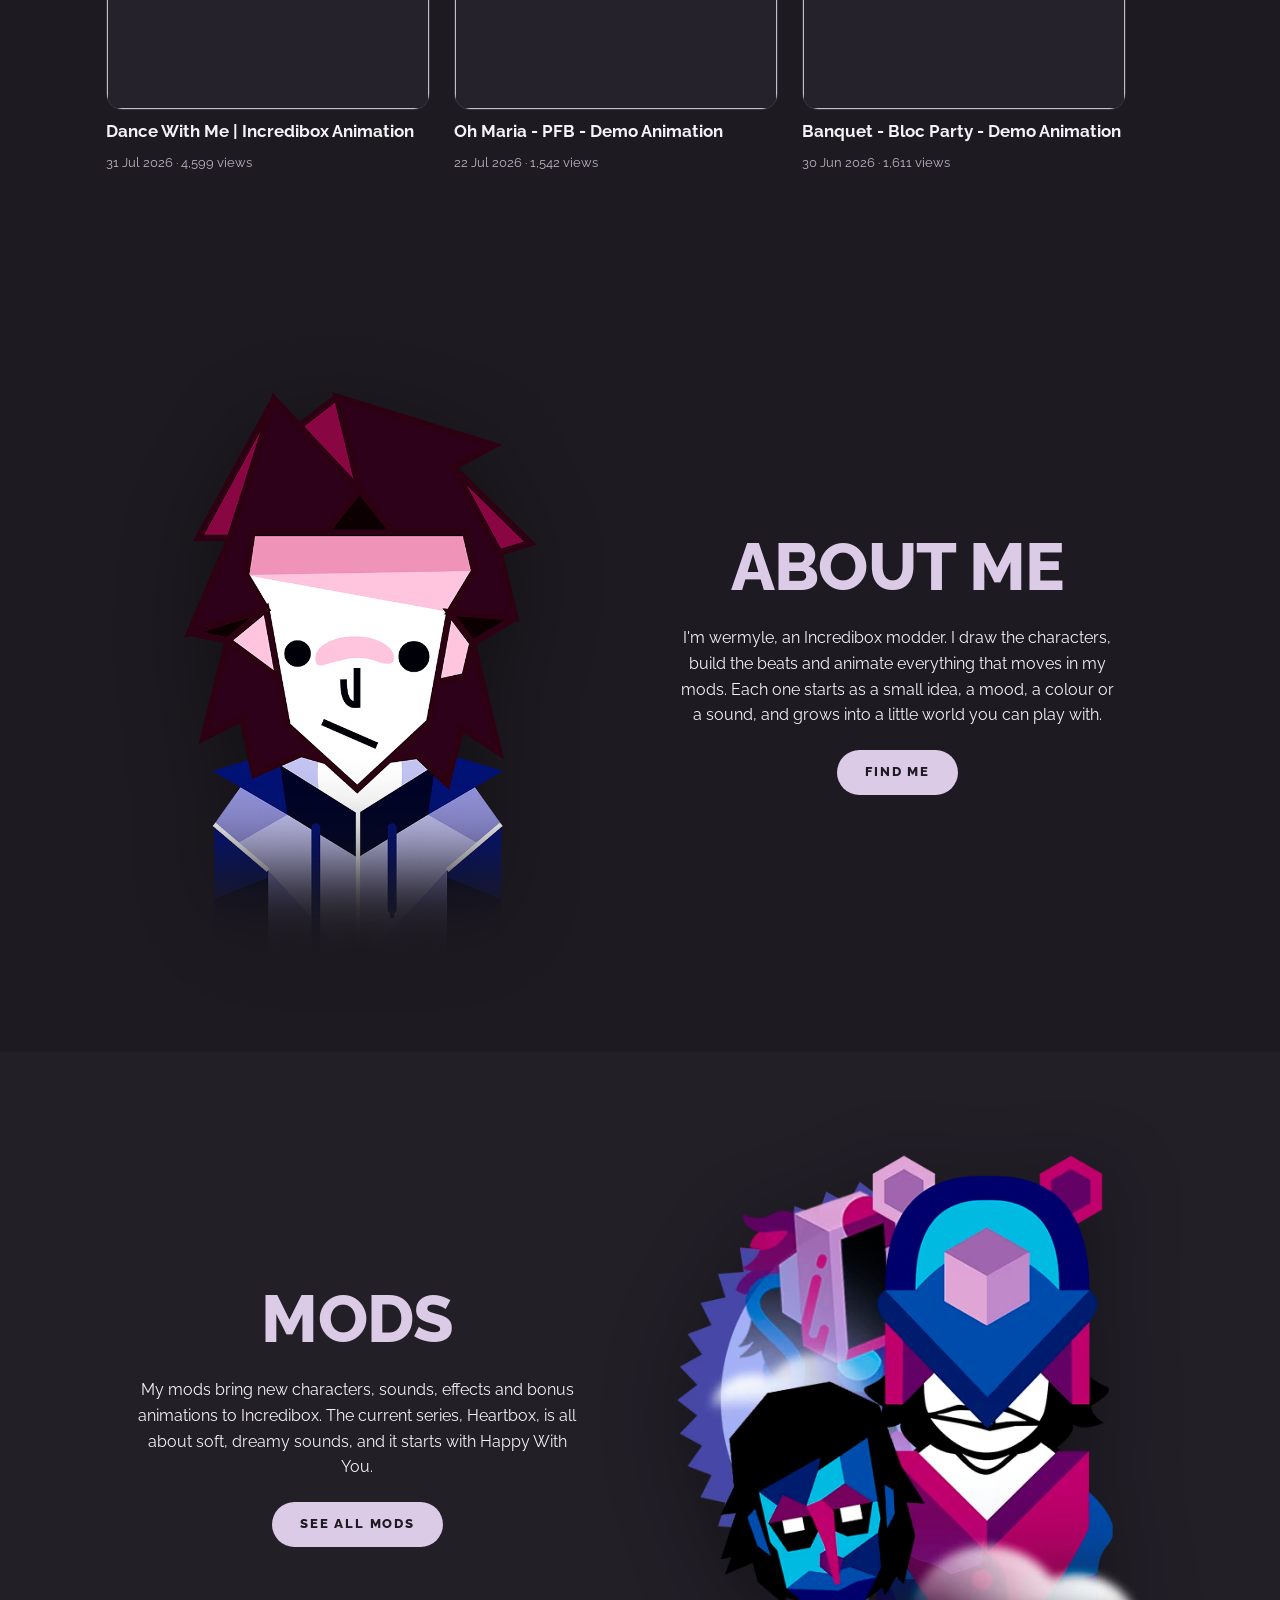
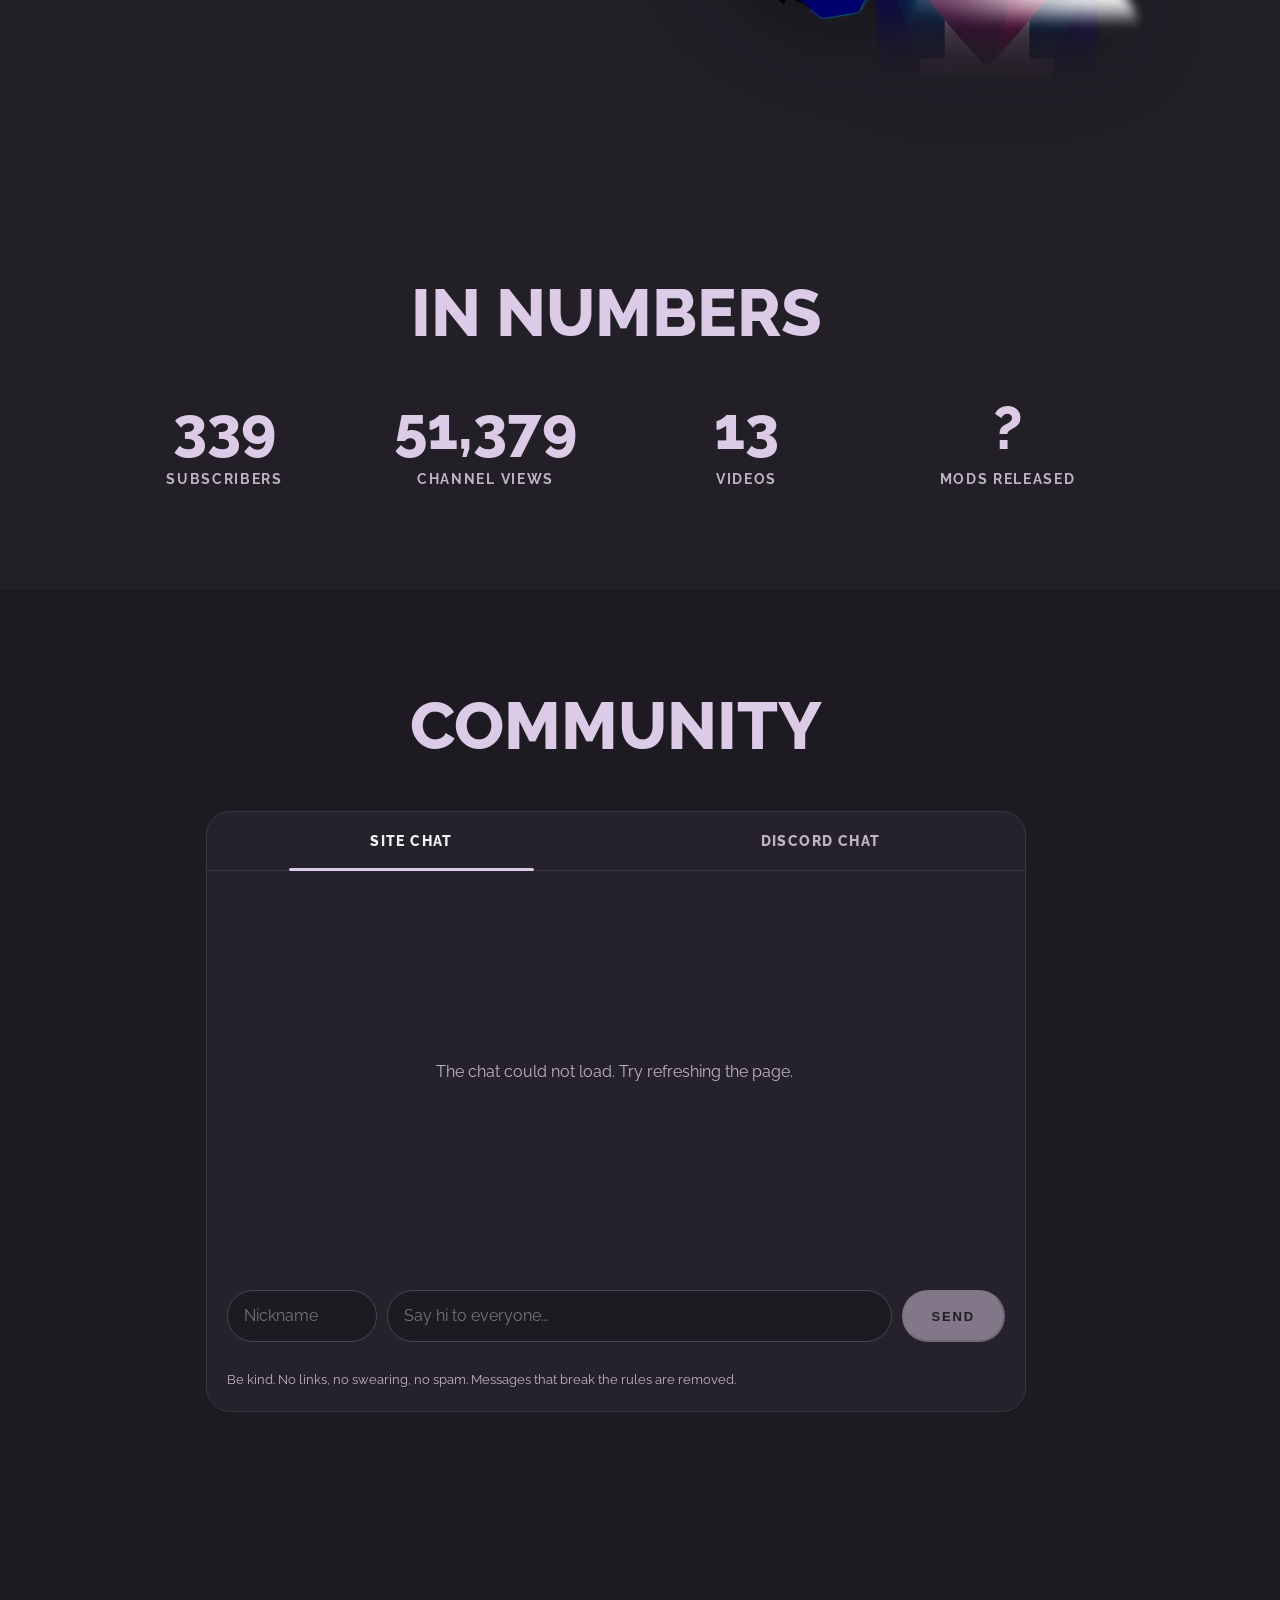
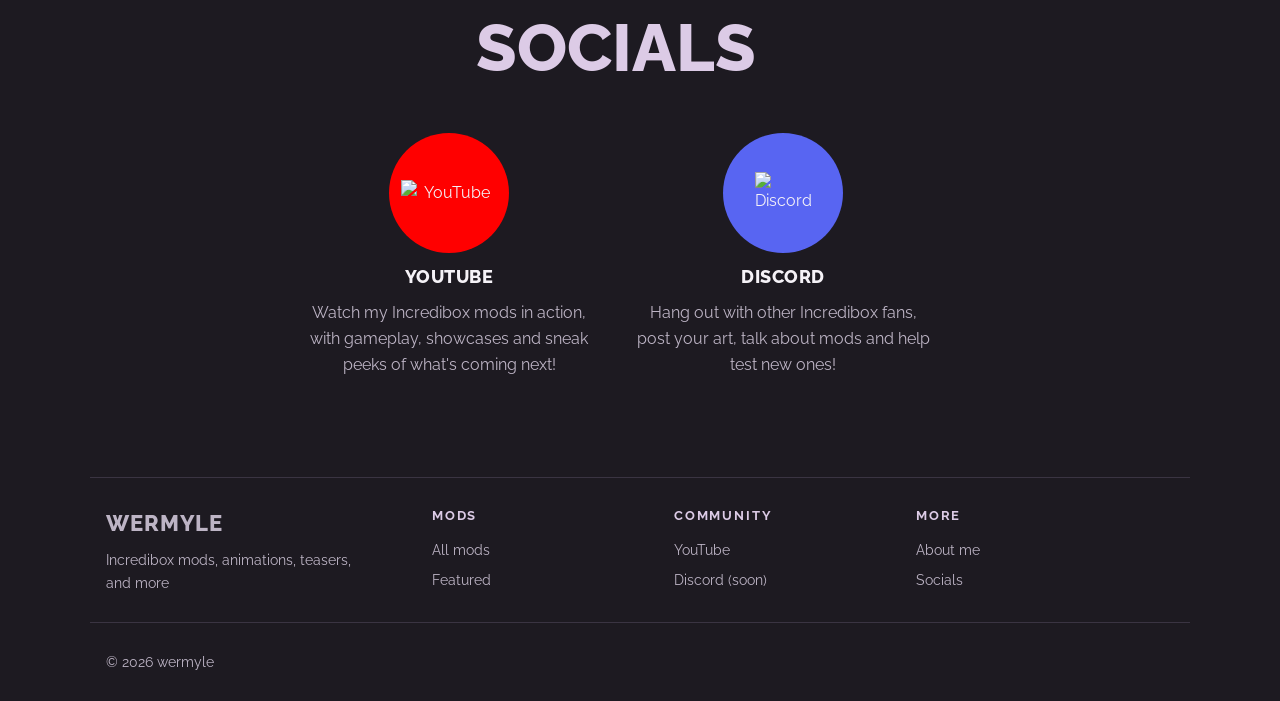
==== commit 8d20f6dd: "Add files via upload" ====
--- a/index.html
+++ b/index.html
@@ -62,21 +62,6 @@
 .cards{grid-template-columns:1fr}
 .hero .wrap{padding-block:32px 72px;flex-direction:column;text-align:center}
 }
-[data-from].pre{opacity:0}
-[data-from="left"].pre{transform:translateX(-90px)}
-[data-from="right"].pre{transform:translateX(90px)}
-[data-from="up"].pre{transform:translateY(60px)}
-[data-from="impact"].pre{opacity:0;transform:scale(1.7) rotate(20deg)}
-[data-from="impact"].hit{animation:impact .6s both}
-@keyframes impact{0%{opacity:0;transform:scale(1.7) rotate(20deg);animation-timing-function:cubic-bezier(.55,0,1,.45)}
-  12%{opacity:.25;transform:scale(1.62) rotate(19deg);animation-timing-function:cubic-bezier(.55,0,1,.45)}
-  42%{opacity:1;transform:scale(1) rotate(7deg);animation-timing-function:cubic-bezier(0,.55,.45,1)}
-  72%{transform:scale(1) rotate(-2deg);animation-timing-function:cubic-bezier(.3,0,.3,1)}
-  100%{opacity:1;transform:none}}
-@media (prefers-reduced-motion:reduce){
-[data-from].pre{opacity:1;transform:none}
-[data-from="impact"].hit{animation:none}
-}
 .latest-head{display:flex;align-items:baseline;justify-content:space-between;gap:16px;flex-wrap:wrap;margin-bottom:28px}
 .latest-head h2{font-size:clamp(32px,5vw,52px);font-weight:800;color:var(--head);text-transform:uppercase}
 .latest-head small{color:var(--soft);font-size:13px;font-variant-numeric:tabular-nums}
@@ -115,7 +100,7 @@
 .panel{padding:20px}
 .chat-log{height:360px;overflow-y:auto;display:flex;flex-direction:column;gap:12px;padding:6px 6px 6px 2px;overscroll-behavior:contain}
 .msg{display:grid;gap:3px;max-width:85%;min-width:0}
-.msg .who{font-size:13px;font-weight:800;color:var(--head)}
+.msg .who{font-size:13px;font-weight:800}
 .msg .who time{font-weight:500;color:var(--soft);margin-left:6px;font-variant-numeric:tabular-nums}
 .msg p{margin:0;background:var(--night);border:1px solid #3a3442;border-radius:4px 16px 16px 16px;padding:9px 13px;overflow-wrap:anywhere;white-space:pre-line}
 .msg.me{justify-self:end;align-self:flex-end;text-align:right}
@@ -149,6 +134,28 @@
 .text h2,.center h2{font-size:clamp(32px,9vw,44px)}
 .stat b{font-size:clamp(30px,9vw,42px)}
 }
+/* chat: nick colours, replies, mentions, typing */
+.msg .who{display:flex;align-items:baseline;gap:6px;flex-wrap:wrap}
+.msg.me .who{justify-content:flex-end}
+.msg .nick{font:inherit;font-size:13px;font-weight:800;color:var(--nc);background:none;border:0;padding:0;cursor:pointer}
+.msg .nick:hover{text-decoration:underline}
+.msg .reply-btn{font:inherit;font-size:11px;font-weight:800;letter-spacing:.08em;text-transform:uppercase;color:var(--soft);background:none;border:0;padding:0 2px;cursor:pointer;opacity:0;transition:opacity .15s}
+.msg:hover .reply-btn,.msg:focus-within .reply-btn{opacity:1}
+@media (hover:none){.msg .reply-btn{opacity:.7}}
+.msg .reply-btn:hover{color:var(--ink)}
+.msg .quote{display:block;max-width:100%;font:inherit;font-size:13px;text-align:left;color:var(--soft);background:color-mix(in srgb,var(--qc,#888) 10%,transparent);border:0;border-left:3px solid var(--qc,#666);border-radius:4px 10px 10px 4px;padding:5px 10px;cursor:pointer;white-space:nowrap;overflow:hidden;text-overflow:ellipsis}
+.msg .quote b{color:var(--qc)}
+.msg .quote.gone{cursor:default;font-style:italic;--qc:#666}
+.msg .mention{color:var(--nc);font-weight:800;background:color-mix(in srgb,var(--nc) 16%,transparent);border-radius:6px;padding:0 3px}
+.msg.mentioned p{border-color:#ffd27a;box-shadow:0 0 0 1px #ffd27a inset;background:color-mix(in srgb,#ffd27a 10%,var(--night))}
+.msg.flash p{animation:flash 1.2s ease}
+@keyframes flash{30%{background:color-mix(in srgb,var(--head) 35%,var(--night))}}
+.chat-typing{margin:8px 2px 0;min-height:1.3em;font-size:13px;color:var(--soft);font-style:italic}
+.chat-typing b{font-style:normal}
+.reply-bar{display:flex;align-items:center;gap:10px;margin-top:8px;padding:8px 8px 8px 14px;border-left:3px solid var(--nc);border-radius:6px 12px 12px 6px;background:color-mix(in srgb,var(--nc) 10%,var(--night));font-size:13px;color:var(--soft)}
+.reply-bar span{flex:1;min-width:0;white-space:nowrap;overflow:hidden;text-overflow:ellipsis}
+.reply-bar b{color:var(--nc)}
+.reply-bar button{flex:none;width:28px;height:28px;border-radius:50%;border:0;background:var(--night2);color:var(--ink);font-size:18px;line-height:1;cursor:pointer}
 </style>
 </head>
 <body>
@@ -201,7 +208,7 @@
     <img class="art" src="about.png" alt="wermyle character">
     <div class="text">
       <h2>ABOUT ME</h2>
-      <p>A few lines about you: who you are, what you make and what you love to create.</p>
+      <p>I'm wermyle, an Incredibox modder. I draw the characters, build the beats and animate everything that moves in my mods. Each one starts as a small idea, a mood, a colour or a sound, and grows into a little world you can play with.</p>
       <a class="btn" href="#contacts">Find me</a>
     </div>
   </div>
@@ -211,7 +218,7 @@
   <div class="wrap split rev">
     <div class="text">
       <h2>Mods</h2>
-      <p>A short description of your mods: their sound, their style and what makes them different.</p>
+      <p>My mods bring new characters, sounds, effects and bonus animations to Incredibox. The current series, Heartbox, is all about soft, dreamy sounds, and it starts with Happy With You.</p>
       <a class="btn" href="mods.html">See all mods</a>
     </div>
     <picture class="art">
@@ -247,6 +254,8 @@
         <div class="chat-log" id="chat-log" aria-live="polite">
           <p class="chat-empty" id="chat-empty">The chat will open soon.</p>
         </div>
+        <p class="chat-typing" id="chat-typing" aria-live="polite"></p>
+        <div class="reply-bar" id="chat-reply" hidden><span>Replying to <b></b>: <i></i></span><button type="button" aria-label="Cancel reply">×</button></div>
         <form class="chat-form" id="chat-form" novalidate>
           <label class="vh" for="chat-name">Nickname</label>
           <input id="chat-name" maxlength="24" placeholder="Nickname" autocomplete="nickname" required>
@@ -284,7 +293,7 @@
 
 <footer>
   <div class="wrap foot">
-    <div><div class="brandline">WERMYLE</div><p>Music mods, animations and new sounds.</p></div>
+    <div><div class="brandline">WERMYLE</div><p>Incredibox mods, animations, teasers, and more</p></div>
     <div><h4>Mods</h4><ul><li><a href="mods.html">All mods</a></li><li><a href="#projects">Featured</a></li></ul></div>
     <div><h4>Community</h4><ul><li><a href="https://www.youtube.com/@wermyle" target="_blank" rel="noopener">YouTube</a></li><li><a href="#">Discord (soon)</a></li></ul></div>
     <div><h4>More</h4><ul><li><a href="#about">About me</a></li><li><a href="#contacts">Socials</a></li></ul></div>
@@ -292,6 +301,7 @@
   <div class="wrap copy">© 2026 wermyle</div>
 </footer>
 
+<script src="site.js"></script>
 <script src="https://cdn.jsdelivr.net/npm/@supabase/supabase-js@2.110.1/dist/umd/supabase.js"></script>
 <script>
 /* build the WERMYLE rows: enough copies per row to cover twice the width, so the loop is seamless */
@@ -311,47 +321,14 @@
   build();let t;addEventListener('resize',()=>{clearTimeout(t);t=setTimeout(build,200)});
 })();
 
-(function(){
-  const set=(sel,dir)=>document.querySelectorAll(sel).forEach(el=>el.dataset.from=dir);
-  set('.hero .banner','up');
-  set('#about .art','impact');
-  set('#about .text','right');
-  set('#projects .text','left');
-  set('#projects .art','right');
-  set('.center','up');
-  set('.ctas','up');
-  document.querySelectorAll('.stat,.hub').forEach((el,i,all)=>{el.dataset.from='up';el.style.setProperty('--d',((i%4)*0.12)+'s')});
-  document.querySelectorAll('.card').forEach((el,i)=>{el.dataset.from='up';el.style.setProperty('--d',(i*0.15)+'s')});
-  if(matchMedia('(prefers-reduced-motion: reduce)').matches||!('IntersectionObserver' in window))return;
-  const els=[...document.querySelectorAll('[data-from]')];
-  const vh=innerHeight;
-  // slide in when entering the screen, slide back out to its side when leaving (both scroll directions)
-  // watch each element's parent, which never moves or scales, so an element's own animation
-  // (e.g. the impact zoom) can't push it in and out of view and retrigger itself
-  const groups=new Map();
-  els.forEach(el=>{
-    const p=el.parentElement;
-    if(!groups.has(p))groups.set(p,[]);
-    groups.get(p).push(el);
-    const r=p.getBoundingClientRect();
-    if(r.top>=vh*0.9)el.classList.add('pre'); // below the fold starts hidden; visible ones stay shown
-  });
-  const io=new IntersectionObserver(es=>es.forEach(e=>{
-    (groups.get(e.target)||[]).forEach(el=>{
-      const on=e.isIntersecting;
-      if(el.dataset.from==='impact'){
-        if(on&&!el.classList.contains('hit')){el.classList.remove('pre');el.classList.add('hit')}
-        else if(!on){el.classList.remove('hit');el.classList.add('pre')}
-      }else el.classList.toggle('pre',!on);
-    });
-  }),{threshold:.1});
-  groups.forEach((_,p)=>io.observe(p));
-  // hero plays once on load
-  document.querySelectorAll('.hero [data-from]').forEach(el=>{
-    el.classList.add('pre');
-    requestAnimationFrame(()=>requestAnimationFrame(()=>el.classList.remove('pre')));
-  });
-})();
+/* scroll-reveal animations (engine in site.js) */
+wm.reveal([
+  ['.hero .banner','up'],['.ctas','up'],
+  ['.latest-head','up'],['#feed .item','up',.08],['#feed-empty','up'],
+  ['#about .art','impact'],['#about .text','right'],
+  ['#projects .text','left'],['#projects .art','right'],
+  ['.center','up'],['.stat','up',.12],['.hub','up'],['.card','up',.15]
+]);
 
 /* top bar turns solid after the banner; counters fill from news.json (updated hourly) and run when they come into view */
 (function(){
@@ -392,10 +369,10 @@
     if(!items.length)return;
     box.innerHTML=items.map(it=>{
       const isPost=it.type==='post';
-      const badge=isPost?'<span class="badge post">Discord</span>':it.short?'<span class="badge short">Short</span>':'<span class="badge">Video</span>';
+      const badge=isPost?'<span class="badge post">Discord</span>':it.short?'<span class="badge short">Shorts</span>':'<span class="badge">Video</span>';
       const media=it.thumb?`<img src="${esc(it.thumb)}" alt="" loading="lazy">`:`<div class="post-text">${esc(it.title)}</div>`;
       const views=it.views!=null?` · ${Number(it.views).toLocaleString('en-US')} views`:'';
-      const tag=it.url?'a':'div',href=it.url?` href="${esc(it.url)}" target="_blank" rel="noopener"`:'';
+      const tag=it.url?'a':'div',href=it.url?` href="${esc(it.url)}" target="_blank" rel="noopener"`+(isPost?'':` data-video="${esc(it.id)}" data-title="${esc(it.title)}"`+(it.short?' data-short="1"':'')):'';
       return `<${tag} class="item"${href}><div class="thumb">${media}${badge}${isPost?'':'<div class="play"><span></span></div>'}</div>`+
              (isPost&&!it.thumb?'':`<h3>${esc(it.title)}</h3>`)+`<div class="meta">${ago(it.date)}${views}</div></${tag}>`;
     }).join('');
@@ -425,7 +402,8 @@
   // site chat
   const log=document.getElementById('chat-log'),empty=document.getElementById('chat-empty'),form=document.getElementById('chat-form');
   const nameEl=document.getElementById('chat-name'),msgEl=document.getElementById('chat-msg'),send=document.getElementById('chat-send');
-  const status=document.getElementById('chat-status'),live=document.getElementById('chat-live');
+  const status=document.getElementById('chat-status'),live=document.getElementById('chat-live'),typingEl=document.getElementById('chat-typing');
+  const replyBar=document.getElementById('chat-reply'),passEl=document.getElementById('chat-pass');
   const say=(t,err)=>{status.textContent=t;status.className='chat-status'+(err?' err':'')};
   try{nameEl.value=localStorage.getItem('chat-name')||''}catch(_){}
   if(!SUPABASE_URL||!SUPABASE_KEY||!window.supabase){send.disabled=true;nameEl.disabled=msgEl.disabled=true;if(SUPABASE_URL)empty.textContent='The chat could not load. Try refreshing the page.';return}
@@ -433,8 +411,6 @@
   const esc=t=>String(t||'').replace(/[&<>"]/g,c=>({'&':'&amp;','<':'&lt;','>':'&gt;','"':'&quot;'}[c]));
   const hm=d=>new Date(d).toLocaleTimeString([], {hour:'2-digit',minute:'2-digit'});
   const BAD=/(https?:\/\/|www\.|\.(com|net|org|ru|gg|io|xyz)\b|discord\.gg|t\.me\/)/i;
-  const shown=new Set();
-  const passEl=document.getElementById('chat-pass');
   // a random key for this browser: proves that a nickname belongs to the same person next time
   let device='';try{device=localStorage.getItem('chat-device')||''}catch(_){}
   if(device.length<16){const a=new Uint8Array(16);crypto.getRandomValues(a);device=[...a].map(b=>b.toString(16).padStart(2,'0')).join('');try{localStorage.setItem('chat-device',device)}catch(_){}}
@@ -442,24 +418,89 @@
   const looksReserved=n=>/werm|вермэ|верме|admin|админ/i.test(n);
   const togglePass=()=>{passEl.hidden=!(looksReserved(nameEl.value)&&!savedPass)};
   nameEl.addEventListener('input',togglePass);togglePass();
-  function me(){try{return localStorage.getItem('chat-name')||''}catch(_){return ''}}
+  const me=()=>{try{return localStorage.getItem('chat-name')||''}catch(_){return ''}};
+  const same=(a,b)=>a.trim().toLowerCase()===b.trim().toLowerCase();
+
+  // every nickname gets its own colour, always the same one
+  const COLORS=['#ff9ecf','#8fd0ff','#b6ee8a','#ffd27a','#c9a7ff','#7fe9cf','#ff9f8a','#f2a6ff','#9fe0ff','#ffe39a','#a8b8ff','#ffb3a1'];
+  const colorOf=n=>{let h=0;for(const c of n.trim().toLowerCase())h=(h*31+c.codePointAt(0))>>>0;return COLORS[h%COLORS.length]};
+  const nickColor=m=>m.verified?'var(--head)':colorOf(m.name);
+
+  // @mentions: highlight known nicknames written after @
+  const msgs=new Map(),names=new Set();
+  function withMentions(text){
+    const known=[...names].sort((a,b)=>b.length-a.length);let out='',i=0;
+    while(i<text.length){
+      const at=text.indexOf('@',i);if(at<0){out+=esc(text.slice(i));break}
+      out+=esc(text.slice(i,at));
+      const rest=text.slice(at+1),hit=known.find(n=>rest.toLowerCase().startsWith(n.toLowerCase())&&!/[\p{L}\p{N}_]/u.test(rest.charAt(n.length)));
+      if(hit){out+=`<span class="mention" style="--nc:${colorOf(hit)}">@${esc(rest.slice(0,hit.length))}</span>`;i=at+1+hit.length}
+      else{out+='@';i=at+1}
+    }
+    return out;
+  }
+  const mentionsMe=m=>{const n=me();if(!n||same(m.name,n))return false;
+    if(m.reply_to&&msgs.has(m.reply_to)&&same(msgs.get(m.reply_to).name,n))return true;
+    return new RegExp('@'+n.replace(/[.*+?^${}()|[\]\\]/g,'\\$&')+'(?![\\p{L}\\p{N}_])','iu').test(m.message)};
+
   function add(m){
-    if(shown.has(m.id))return;shown.add(m.id);
+    if(msgs.has(m.id))return;
+    msgs.set(m.id,m);names.add(m.name);hideTyping(m.name);
     empty.hidden=true;
     const near=log.scrollHeight-log.scrollTop-log.clientHeight<80;
-    const el=document.createElement('div');el.className='msg'+(m.name===me()?' me':'')+(m.verified?' creator':'');el.dataset.id=m.id;
-    el.innerHTML=`<span class="who">${esc(m.name)}${m.verified?'<span class="badge-creator">CREATOR</span>':''}<time>${hm(m.created_at)}</time></span><p>${esc(m.message)}</p>`;
+    const el=document.createElement('div');
+    el.className='msg'+(same(m.name,me())?' me':'')+(m.verified?' creator':'')+(mentionsMe(m)?' mentioned':'');
+    el.dataset.id=m.id;el.style.setProperty('--nc',nickColor(m));
+    const q=m.reply_to&&msgs.get(m.reply_to);
+    const quote=m.reply_to?(q?`<button type="button" class="quote" data-to="${q.id}" style="--qc:${nickColor(q)}"><b>${esc(q.name)}</b> ${esc(q.message.slice(0,80))}</button>`
+                               :'<span class="quote gone">Reply to an earlier message</span>'):'';
+    el.innerHTML=`<span class="who"><button type="button" class="nick" title="Mention ${esc(m.name)}">${esc(m.name)}</button>${m.verified?'<span class="badge-creator">CREATOR</span>':''}<time>${hm(m.created_at)}</time>`+
+      `<button type="button" class="reply-btn" aria-label="Reply to ${esc(m.name)}">Reply</button></span>${quote}<p>${withMentions(m.message)}</p>`;
     log.appendChild(el);
     while(log.querySelectorAll('.msg').length>80)log.querySelector('.msg').remove();
     if(near)log.scrollTop=log.scrollHeight;
   }
+
+  // replying, mentioning and jumping to the quoted message
+  let replyTo=null;
+  function setReply(m){
+    replyTo=m?m.id:null;replyBar.hidden=!m;
+    if(m){replyBar.style.setProperty('--nc',nickColor(m));replyBar.querySelector('b').textContent=m.name;replyBar.querySelector('i').textContent=m.message.slice(0,60);msgEl.focus()}
+  }
+  replyBar.querySelector('button').addEventListener('click',()=>setReply(null));
+  log.addEventListener('click',e=>{
+    const row=e.target.closest('.msg');if(!row)return;const m=msgs.get(+row.dataset.id);
+    if(e.target.closest('.reply-btn'))setReply(m);
+    else if(e.target.closest('.nick')){const tag='@'+m.name+' ';if(!msgEl.value.includes(tag))msgEl.value=(msgEl.value.trim()?msgEl.value.trim()+' ':'')+tag;msgEl.focus()}
+    else{const qb=e.target.closest('.quote[data-to]');if(qb){const t=log.querySelector(`.msg[data-id="${qb.dataset.to}"]`);if(t){t.scrollIntoView({block:'center',behavior:'smooth'});t.classList.remove('flash');void t.offsetWidth;t.classList.add('flash')}}}
+  });
+
+  // "NICK is typing…"
+  const typers=new Map();
+  function renderTyping(){
+    const list=[...typers.keys()];
+    typingEl.innerHTML=!list.length?'':list.length>2?'Several people are typing…':
+      list.map(n=>`<b style="color:${colorOf(n)}">${esc(n)}</b>`).join(' and ')+(list.length>1?' are typing…':' is typing…');
+  }
+  function hideTyping(n){for(const k of typers.keys())if(same(k,n)){clearTimeout(typers.get(k));typers.delete(k)}renderTyping()}
+
   empty.textContent='No messages yet. Start the conversation!';
-  db.from('chat_messages').select('id,name,message,created_at,verified').order('id',{ascending:false}).limit(50)
+  db.from('chat_messages').select('id,name,message,created_at,verified,reply_to').order('id',{ascending:false}).limit(50)
     .then(({data})=>{(data||[]).reverse().forEach(add);log.scrollTop=log.scrollHeight});
-  db.channel('site-chat')
+  const channel=db.channel('site-chat',{config:{broadcast:{self:false}}})
     .on('postgres_changes',{event:'INSERT',schema:'public',table:'chat_messages'},p=>add(p.new))
     .on('postgres_changes',{event:'DELETE',schema:'public',table:'chat_messages'},p=>{const n=log.querySelector(`.msg[data-id="${p.old.id}"]`);if(n)n.remove()})
+    .on('broadcast',{event:'typing'},({payload})=>{
+      const n=String(payload&&payload.name||'').trim().slice(0,24);if(!n||same(n,me()))return;
+      hideTyping(n);typers.set(n,setTimeout(()=>{typers.delete(n);renderTyping()},3500));renderTyping();
+    })
     .subscribe(st=>{live.hidden=st!=='SUBSCRIBED'});
+  let lastTyping=0;
+  msgEl.addEventListener('input',()=>{
+    const n=nameEl.value.trim();if(!n||!msgEl.value.trim()||Date.now()-lastTyping<2000)return;
+    lastTyping=Date.now();channel.send({type:'broadcast',event:'typing',payload:{name:n}});
+  });
+
   let last=0;
   form.addEventListener('submit',async e=>{
     e.preventDefault();
@@ -473,12 +514,12 @@
     try{localStorage.setItem('chat-name',name)}catch(_){}
     const pass=savedPass||passEl.value.trim()||null;
     if(looksReserved(name)&&!pass){send.disabled=false;passEl.hidden=false;passEl.focus();return say('This nickname is reserved. Pick another one.',1)}
-    const {error}=await db.rpc('chat_send',{p_name:name,p_message:message,p_device:device,p_pass:pass});
+    const {error}=await db.rpc('chat_send',{p_name:name,p_message:message,p_device:device,p_pass:pass,p_reply_to:replyTo});
     if(!error&&pass&&!savedPass){savedPass=pass;try{localStorage.setItem('chat-pass',pass)}catch(_){};passEl.value='';passEl.hidden=true}
     send.disabled=false;
     if(error){const m=error.message||'';if(/Wrong passcode/i.test(m)){savedPass='';try{localStorage.removeItem('chat-pass')}catch(_){};passEl.hidden=false}
     say(/Wrong passcode/i.test(m)?'Wrong passcode.':/reserved/i.test(m)?'This nickname is reserved. Pick another one.':/taken/i.test(m)?'This nickname is already taken. Pick another one.':/paused/i.test(m)?'The chat is paused right now.':/not allowed/i.test(m)?'You can\'t send messages in this chat.':/busy/i.test(m)?'Slow down, try again in a minute.':/Duplicate/i.test(m)?'You already sent that.':/chat_clean|check/i.test(m)?'That message breaks the chat rules.':'Could not send, try again.',1);return}
-    msgEl.value='';msgEl.focus();
+    msgEl.value='';setReply(null);msgEl.focus();
   });
 })();
 </script>
--- a/style.css
+++ b/style.css
@@ -87,3 +87,40 @@
 .foot>div:first-child{grid-column:1/-1}
 #mq .row{font-size:clamp(44px,9vh,90px)}
 }
+
+/* scroll reveal (driven by site.js) */
+[data-from].pre{opacity:0}
+[data-from="left"].pre{transform:translateX(-90px)}
+[data-from="right"].pre{transform:translateX(90px)}
+[data-from="up"].pre{transform:translateY(60px)}
+[data-from="impact"].pre{opacity:0;transform:scale(1.7) rotate(20deg)}
+[data-from="impact"].hit{animation:impact .6s both}
+@keyframes impact{0%{opacity:0;transform:scale(1.7) rotate(20deg);animation-timing-function:cubic-bezier(.55,0,1,.45)}
+  12%{opacity:.25;transform:scale(1.62) rotate(19deg);animation-timing-function:cubic-bezier(.55,0,1,.45)}
+  42%{opacity:1;transform:scale(1) rotate(7deg);animation-timing-function:cubic-bezier(0,.55,.45,1)}
+  72%{transform:scale(1) rotate(-2deg);animation-timing-function:cubic-bezier(.3,0,.3,1)}
+  100%{opacity:1;transform:none}}
+@media (prefers-reduced-motion:reduce){
+[data-from].pre{opacity:1;transform:none}
+[data-from="impact"].hit{animation:none}
+}
+
+/* in-site video player (site.js) */
+body.lock{overflow:hidden}
+.player{position:fixed;inset:0;z-index:40;display:grid;place-items:center;padding:max(16px,env(safe-area-inset-top,0px)) max(16px,env(safe-area-inset-right,0px)) max(16px,env(safe-area-inset-bottom,0px)) max(16px,env(safe-area-inset-left,0px))}
+.player-bg{position:absolute;inset:0;background:rgba(12,10,16,.82);backdrop-filter:blur(6px);animation:fadein .25s ease}
+.player-box{position:relative;width:min(960px,100%);background:var(--night2);border:1px solid color-mix(in srgb,var(--head) 45%,transparent);border-radius:22px;overflow:hidden;box-shadow:0 30px 90px rgba(0,0,0,.65),0 0 0 6px color-mix(in srgb,var(--head) 12%,transparent);animation:popin .35s cubic-bezier(.2,.8,.2,1)}
+.player.vertical .player-box{width:min(400px,100%)}
+.player-bar{display:flex;align-items:center;gap:12px;padding:12px 12px 12px 20px;border-bottom:1px solid #3a3442}
+.player-title{flex:1;min-width:0;font-size:15px;font-weight:800;white-space:nowrap;overflow:hidden;text-overflow:ellipsis}
+.player-yt{flex:none;font-size:12px;font-weight:800;letter-spacing:.08em;text-transform:uppercase;color:var(--head);text-decoration:none;padding:8px 12px;border-radius:999px;border:1px solid color-mix(in srgb,var(--head) 40%,transparent)}
+.player-yt:hover{background:color-mix(in srgb,var(--head) 15%,transparent)}
+.player-x{flex:none;width:38px;height:38px;border-radius:50%;border:0;background:var(--head);color:var(--night);font-size:22px;line-height:1;cursor:pointer}
+.player-x:hover{background:var(--ink)}
+.player-frame{aspect-ratio:16/9;background:#000}
+.player.vertical .player-frame{aspect-ratio:9/16;max-height:calc(100vh - 140px)}
+.player-frame iframe{width:100%;height:100%;border:0;display:block}
+@keyframes fadein{from{opacity:0}}
+@keyframes popin{from{opacity:0;transform:translateY(24px) scale(.96)}}
+@media (max-width:760px){.player-yt{display:none}}
+@media (prefers-reduced-motion:reduce){.player-bg,.player-box{animation:none}}
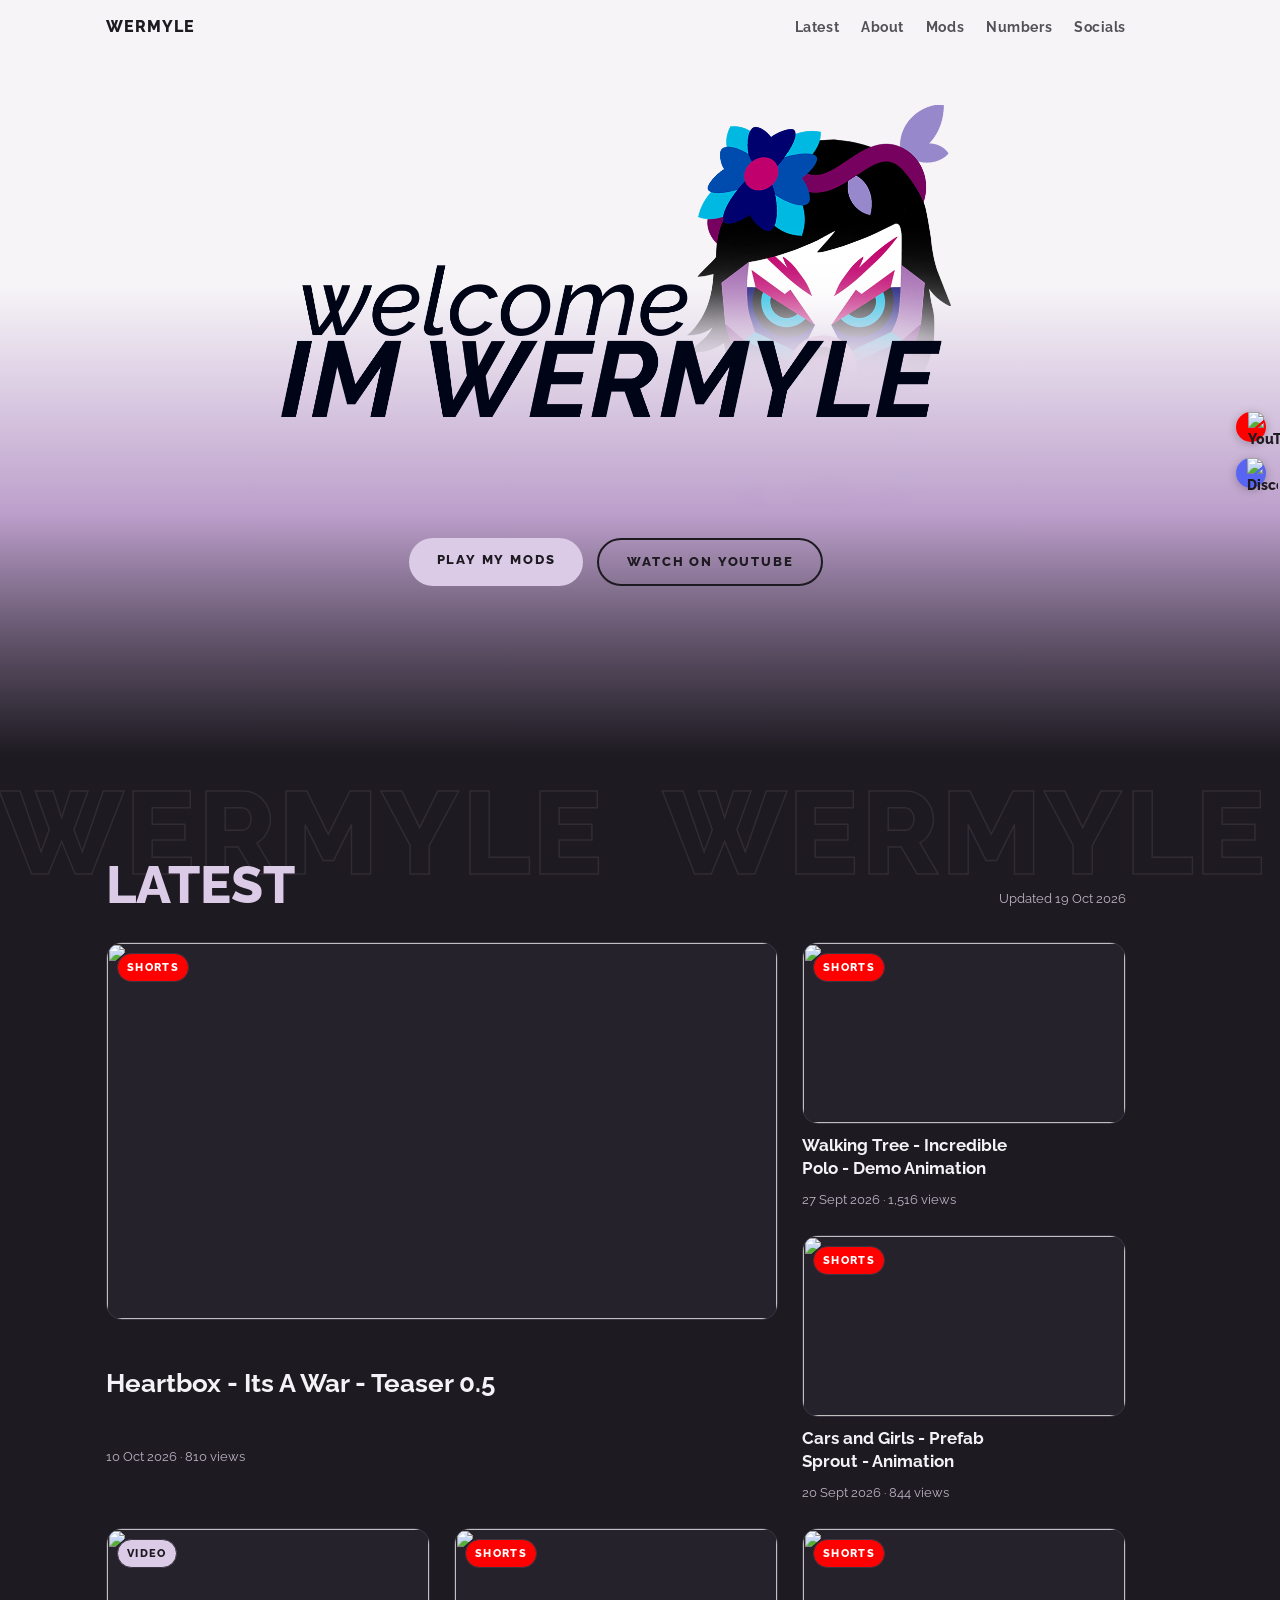
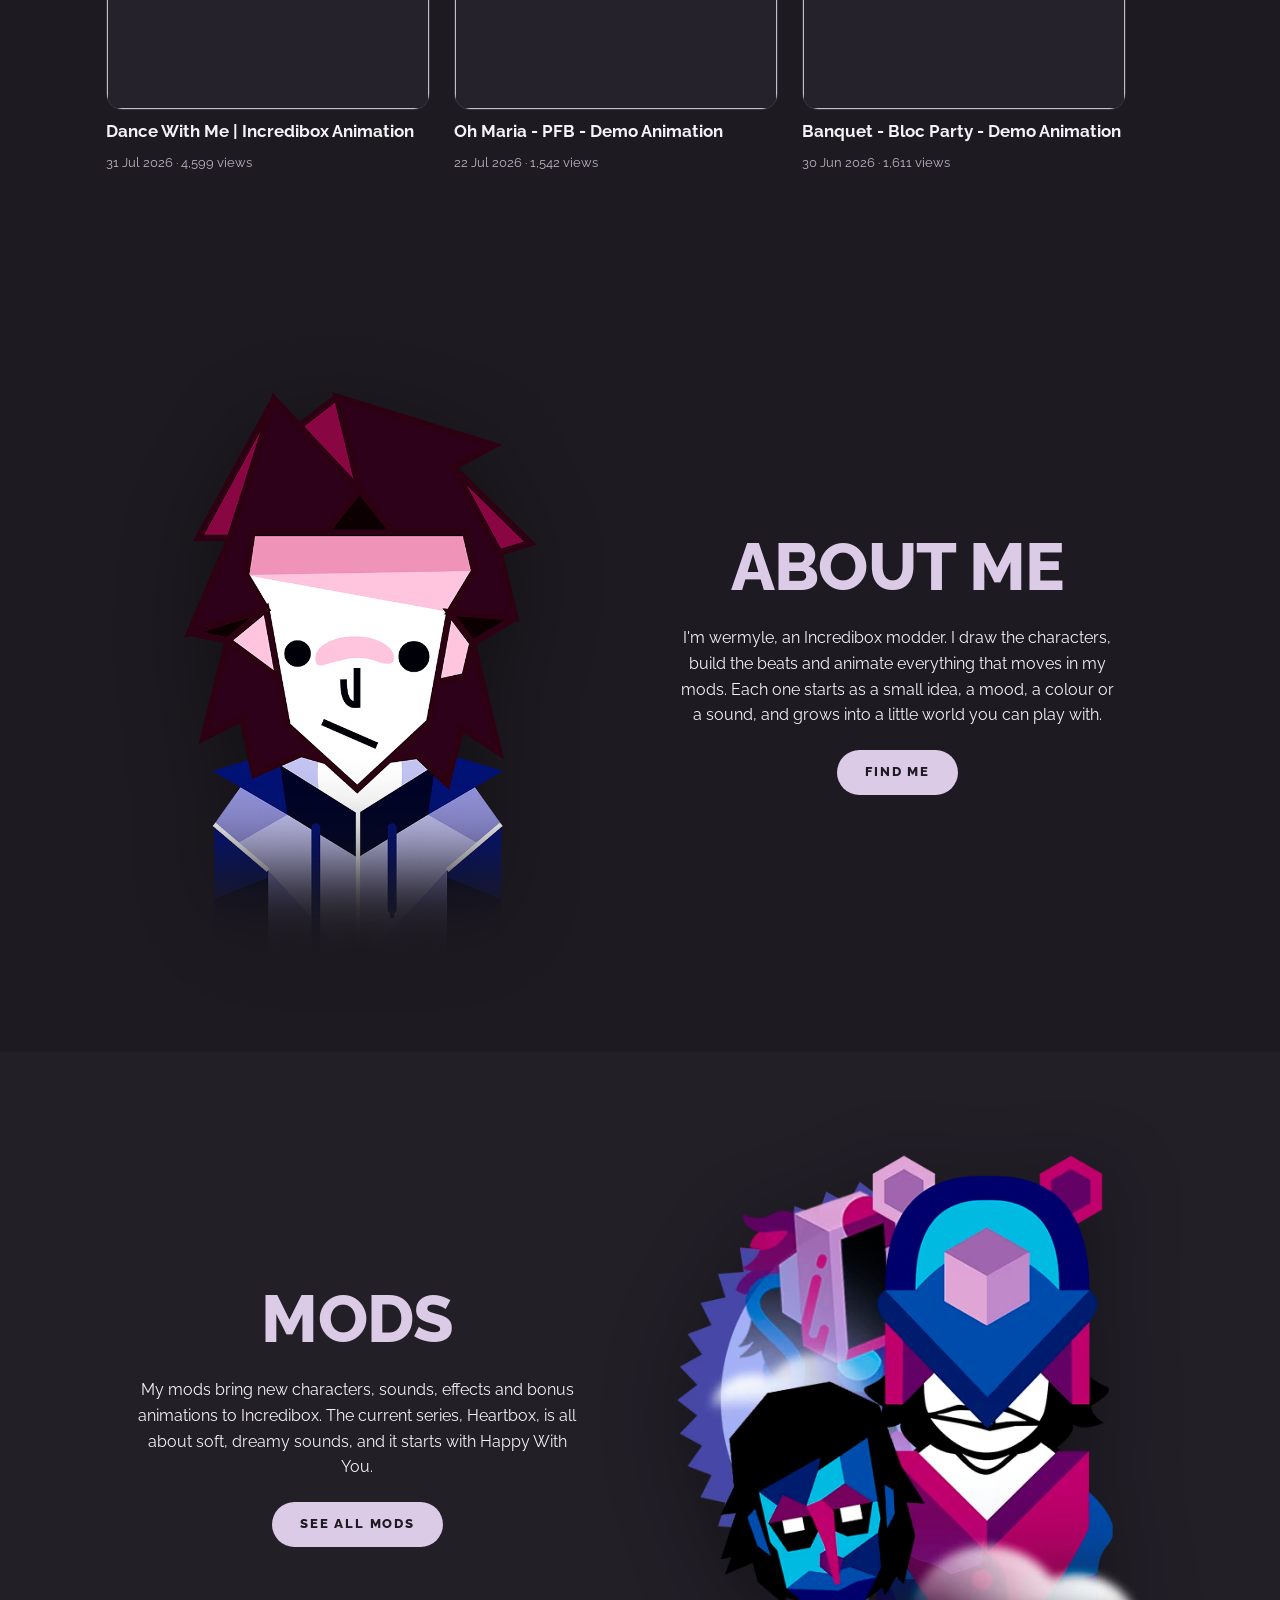
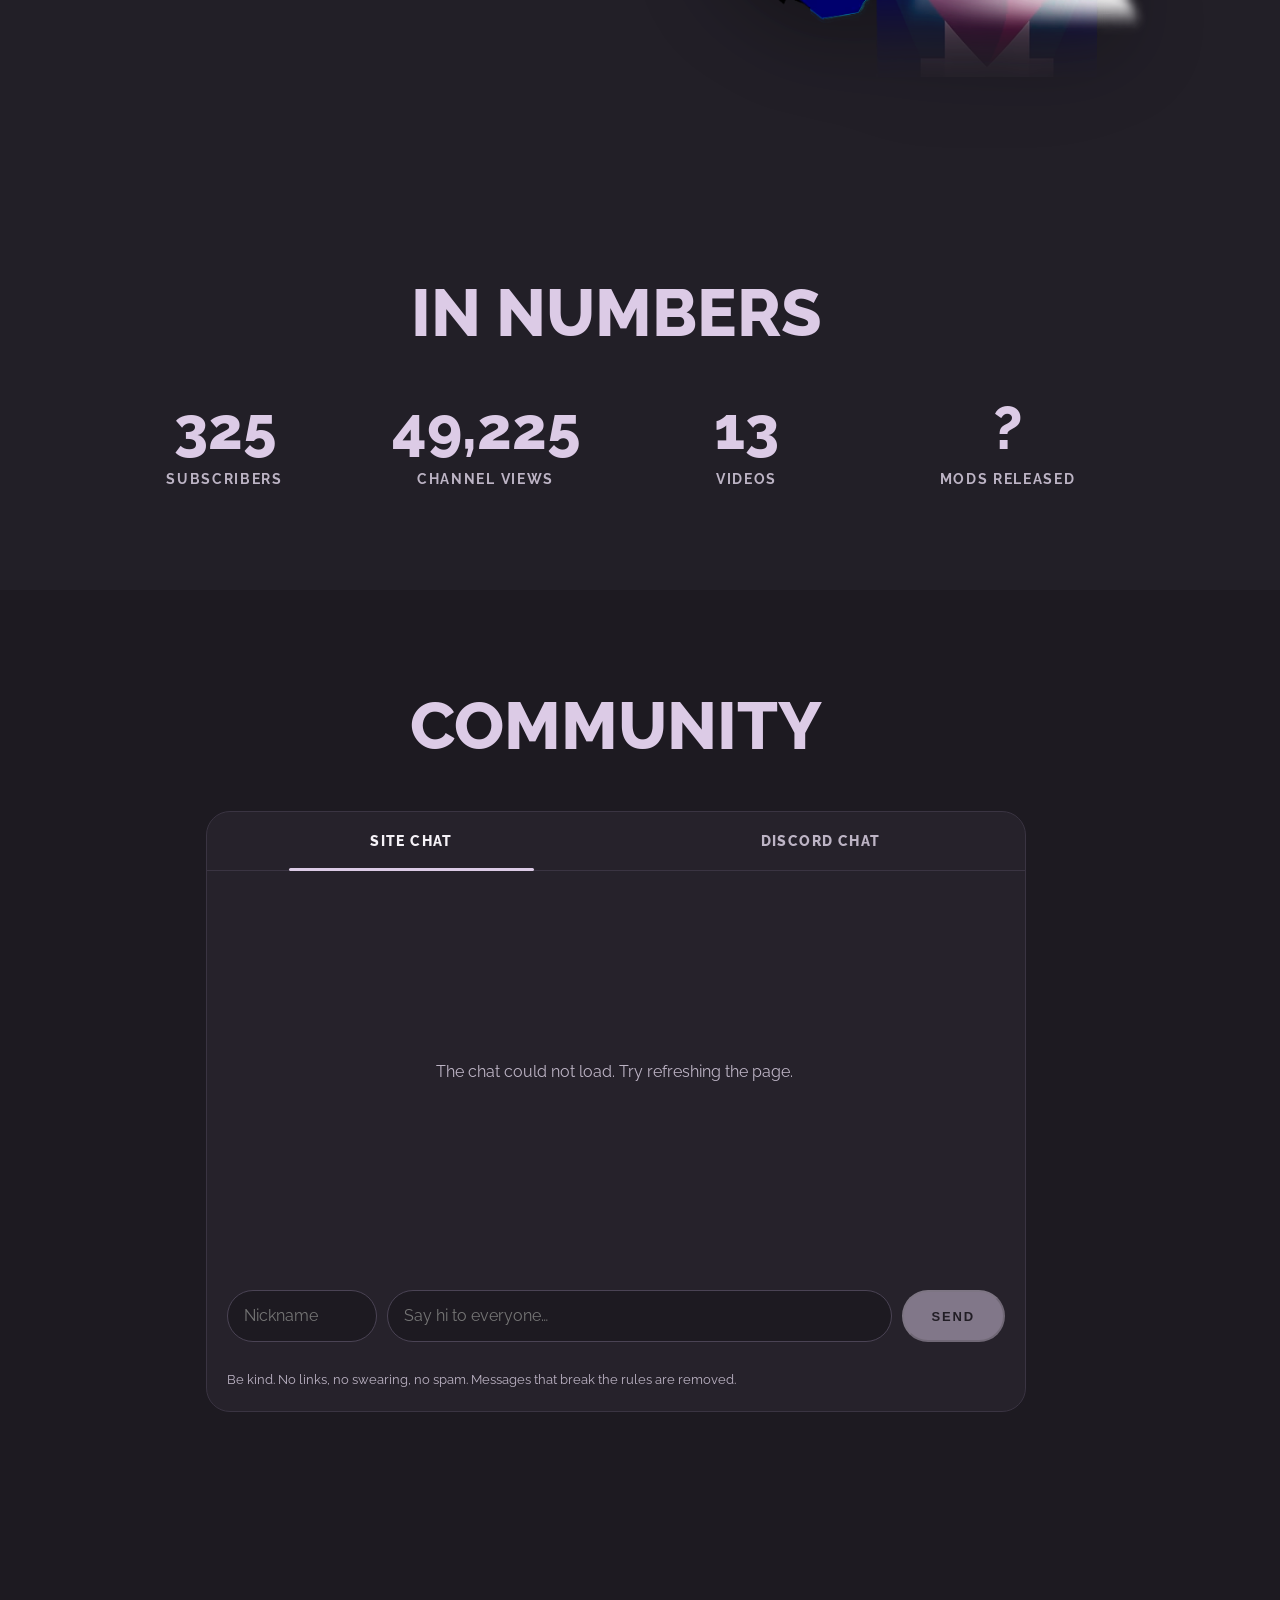
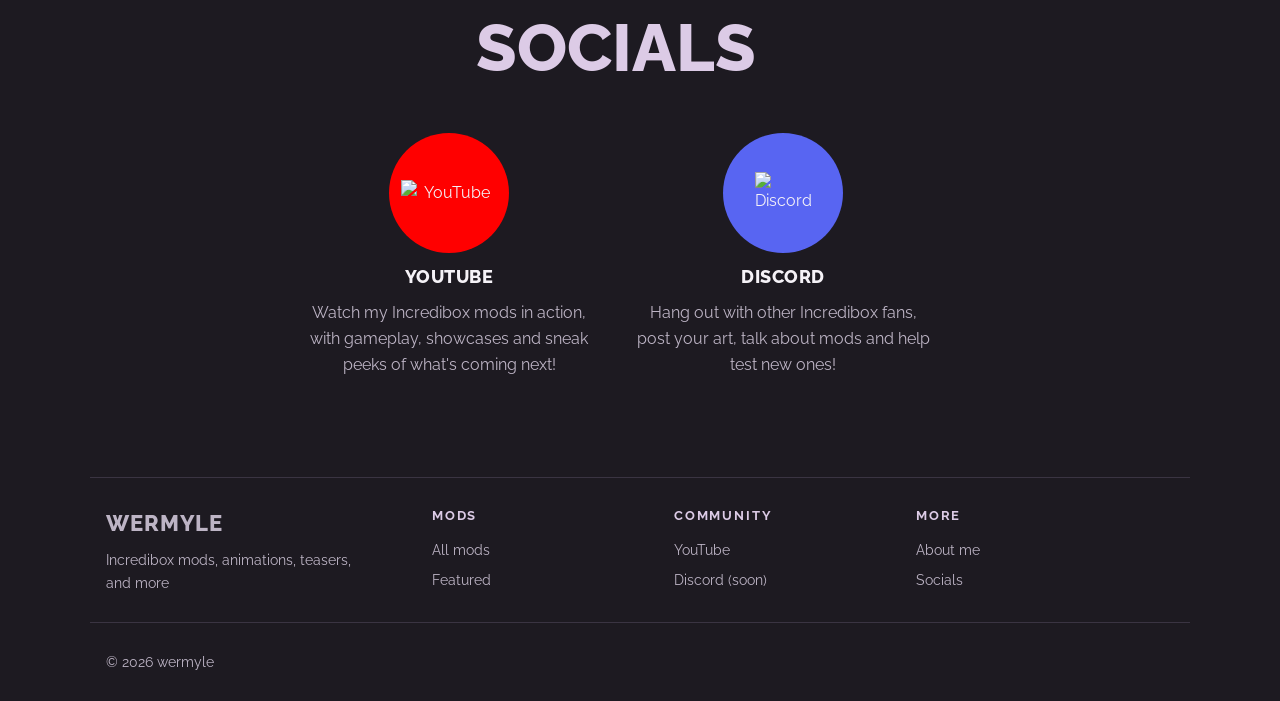
==== commit 82e30a93: "Add files via upload" ====
--- a/index.html
+++ b/index.html
@@ -3,12 +3,23 @@
 <head>
 <meta charset="utf-8">
 <meta name="viewport" content="width=device-width, initial-scale=1, minimum-scale=1, maximum-scale=1, user-scalable=no, viewport-fit=cover">
-<title>wermyle</title>
+<title>wermyle's here</title>
+<meta name="description" content="Incredibox mods, animations, teasers, and more">
+<meta property="og:type" content="website">
+<meta property="og:site_name" content="wermyle">
+<meta property="og:title" content="wermyle's here">
+<meta property="og:description" content="Incredibox mods, animations, teasers, and more">
+<meta property="og:url" content="https://wermyle.github.io/">
+<meta property="og:image" content="https://wermyle.github.io/og-home.png">
+<meta property="og:image:width" content="1200">
+<meta property="og:image:height" content="630">
+<meta property="og:image:alt" content="wermyle's here">
+<meta name="twitter:card" content="summary_large_image">
 <link rel="icon" href="favicon.ico" sizes="any">
 <link rel="icon" type="image/png" sizes="32x32" href="favicon-32.png">
 <link rel="icon" type="image/png" sizes="192x192" href="icon-192.png">
 <link rel="apple-touch-icon" href="apple-touch-icon.png">
-<meta name="theme-color" content="#1d1a21">
+<meta name="theme-color" content="#bc9fcb">
 <link rel="stylesheet" href="https://fonts.googleapis.com/css2?family=Raleway:ital,wght@0,400;0,500;0,700;0,800;1,800&display=swap">
 <link rel="stylesheet" href="style.css">
 <style>
--- a/style.css
+++ b/style.css
@@ -117,10 +117,44 @@
 .player-yt:hover{background:color-mix(in srgb,var(--head) 15%,transparent)}
 .player-x{flex:none;width:38px;height:38px;border-radius:50%;border:0;background:var(--head);color:var(--night);font-size:22px;line-height:1;cursor:pointer}
 .player-x:hover{background:var(--ink)}
-.player-frame{aspect-ratio:16/9;background:#000}
+.player-frame{position:relative;aspect-ratio:16/9;background:#000;overflow:hidden}
+.player-stage,.player-stage>*,.player-stage iframe{position:absolute;inset:0;width:100%;height:100%;border:0}
+.player-hit{position:absolute;inset:0;cursor:pointer}
+.player.native .player-hit,.player.native .player-ctl,.player.native .player-flash{display:none}
+.player.idle .player-frame{cursor:none}
+.player.idle .player-hit{cursor:none}
+.player-ctl{position:absolute;left:0;right:0;bottom:0;display:flex;align-items:center;gap:10px;padding:28px 14px 12px;background:linear-gradient(transparent,rgba(12,10,16,.85));transition:opacity .3s,transform .3s}
+.player.idle .player-ctl{opacity:0;transform:translateY(8px);pointer-events:none}
+.player-ctl button{flex:none;width:38px;height:38px;border-radius:50%;border:0;display:grid;place-items:center;background:transparent;color:#fff;cursor:pointer}
+.player-ctl button:hover{background:rgba(255,255,255,.12)}
+.player-ctl .pc-play{background:var(--head);color:var(--night)}
+.player-ctl .pc-play:hover{background:var(--ink)}
+.player-ctl svg{width:20px;height:20px;fill:currentColor}
+.pc-time{flex:none;font-size:13px;font-weight:700;color:#fff;font-variant-numeric:tabular-nums;min-width:86px}
+.player-ctl input[type=range]{-webkit-appearance:none;appearance:none;height:5px;border-radius:5px;background:linear-gradient(90deg,var(--head) var(--p,0%),rgba(255,255,255,.25) var(--p,0%));cursor:pointer}
+.pc-seek{flex:1;min-width:60px}
+.pc-vol{flex:none;width:80px;background:rgba(255,255,255,.35)!important}
+.player-ctl input[type=range]::-webkit-slider-thumb{-webkit-appearance:none;width:14px;height:14px;border-radius:50%;background:#fff;border:0;box-shadow:0 0 0 3px color-mix(in srgb,var(--head) 60%,transparent)}
+.player-ctl input[type=range]::-moz-range-thumb{width:14px;height:14px;border-radius:50%;background:#fff;border:0}
+.player-flash{position:absolute;left:50%;top:50%;width:76px;height:76px;margin:-38px 0 0 -38px;border-radius:50%;display:grid;place-items:center;background:rgba(12,10,16,.55);color:#fff;opacity:0;pointer-events:none}
+.player-flash svg{width:34px;height:34px;fill:currentColor}
+.player-flash.go{animation:pflash .6s ease}
+@keyframes pflash{0%{opacity:1;transform:scale(.8)}100%{opacity:0;transform:scale(1.25)}}
+.player-box:fullscreen{width:100%;height:100%;border-radius:0;display:flex;flex-direction:column}
+.player-box:fullscreen .player-frame{flex:1;aspect-ratio:auto;max-height:none}
+.player-box:fullscreen .player-bar{display:none}
 .player.vertical .player-frame{aspect-ratio:9/16;max-height:calc(100vh - 140px)}
 .player-frame iframe{width:100%;height:100%;border:0;display:block}
 @keyframes fadein{from{opacity:0}}
 @keyframes popin{from{opacity:0;transform:translateY(24px) scale(.96)}}
-@media (max-width:760px){.player-yt{display:none}}
+/* Shorts: YouTube draws its own title bar and "Shorts" logo at the very top and bottom of the embed.
+   Making the embed taller than the frame pushes those strips out of view; the 9:16 video itself stays whole. */
+.player.vertical:not(.native) .player-stage>iframe{inset:auto;top:50%;left:0;width:100%;height:calc(100% + 150px);transform:translateY(-50%)}
+/* narrow player (Shorts): compact controls */
+.player.vertical .pc-vol{display:none}
+.player.vertical .pc-time{min-width:0;font-size:12px}
+.player.vertical .player-ctl{gap:6px;padding:28px 10px 10px}
+.player.vertical .pc-seek{min-width:40px}
+.player.vertical .player-title{font-size:14px}
+@media (max-width:760px){.player-yt{display:none}.pc-vol{display:none}.pc-time{min-width:0;font-size:12px}}
 @media (prefers-reduced-motion:reduce){.player-bg,.player-box{animation:none}}
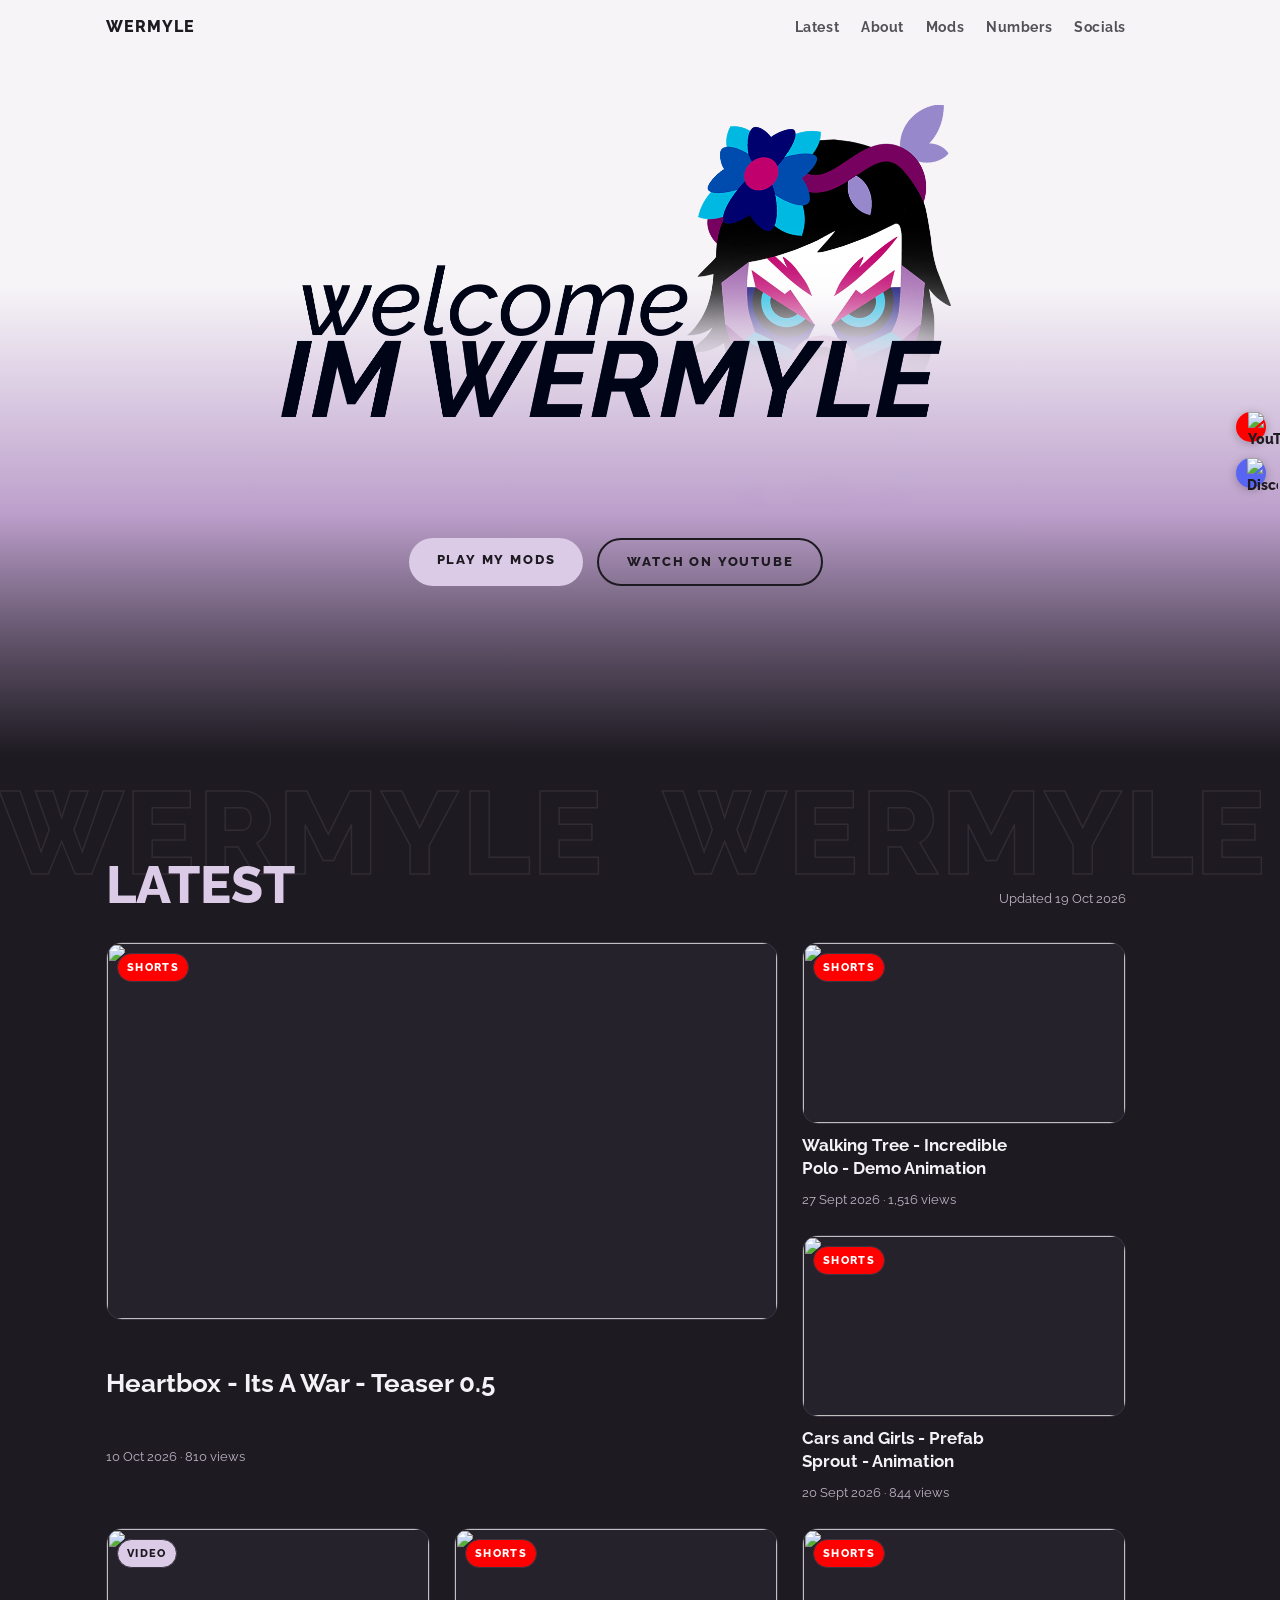
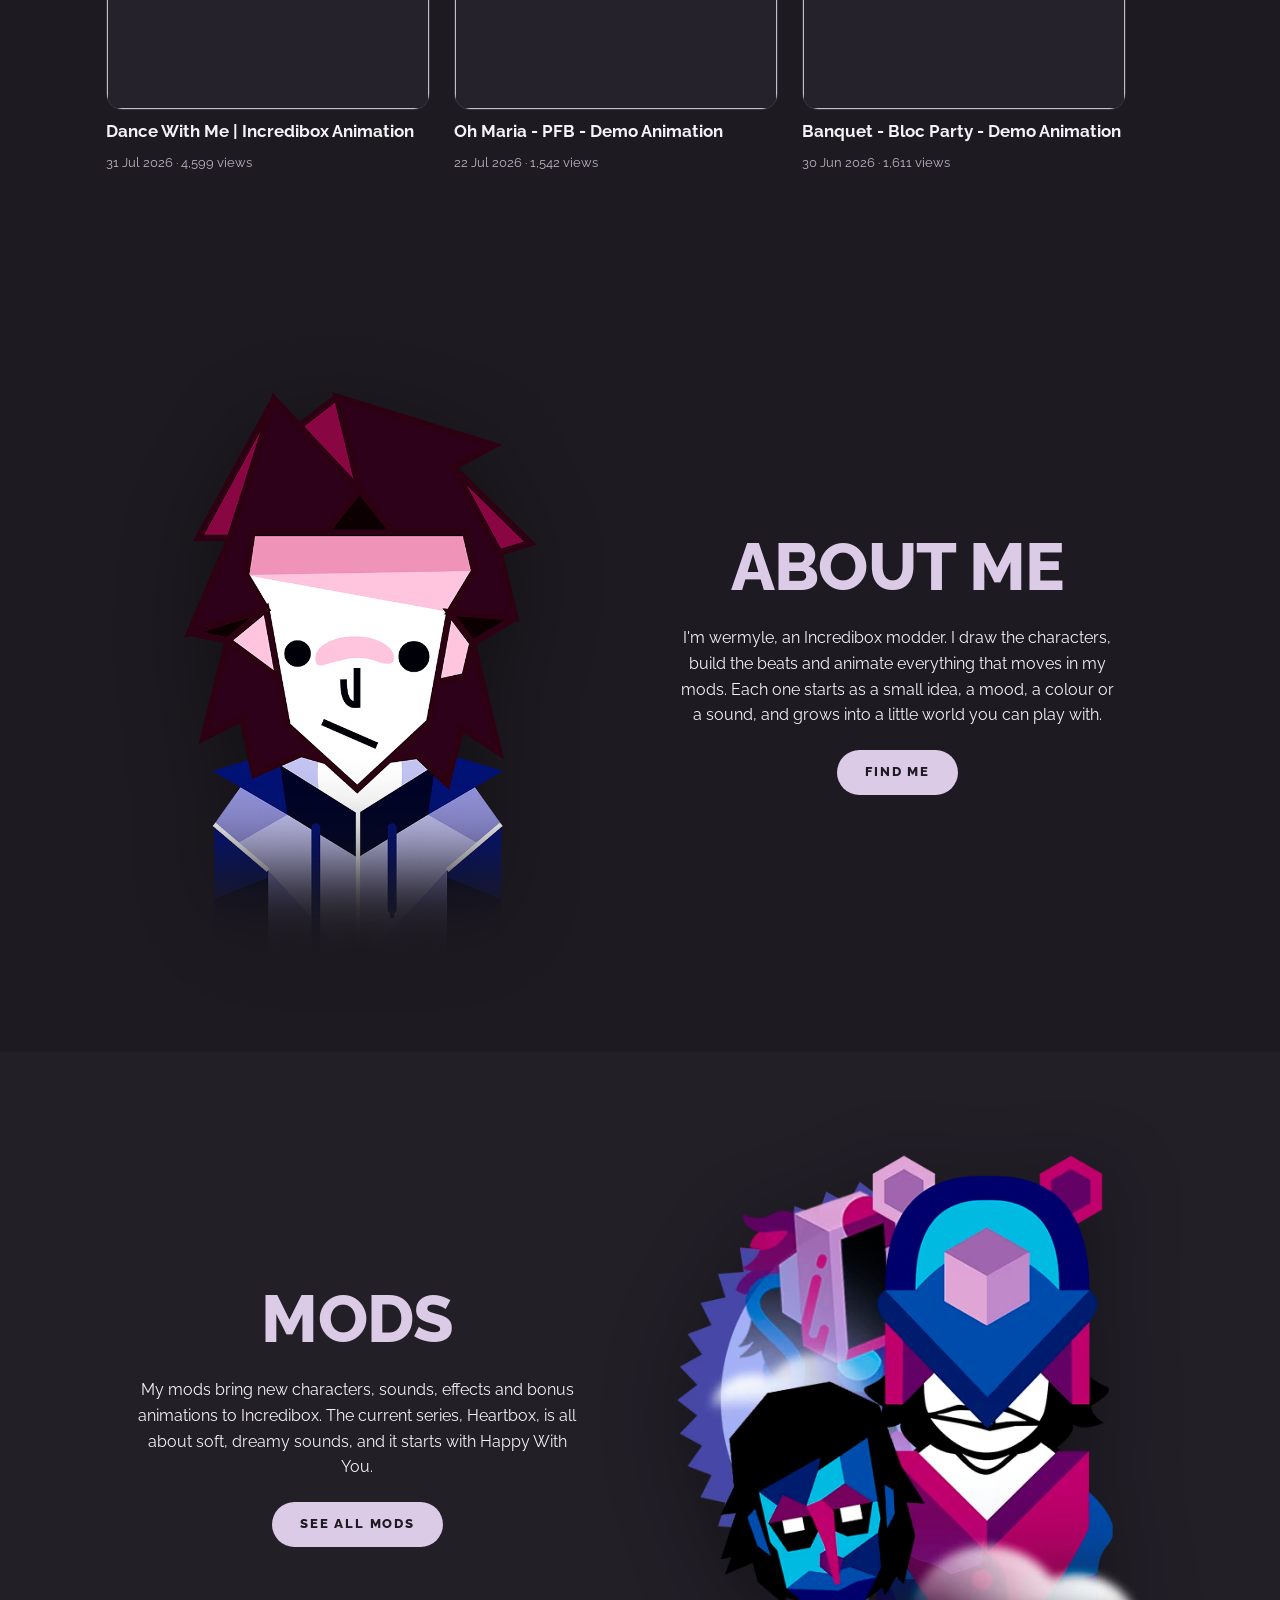
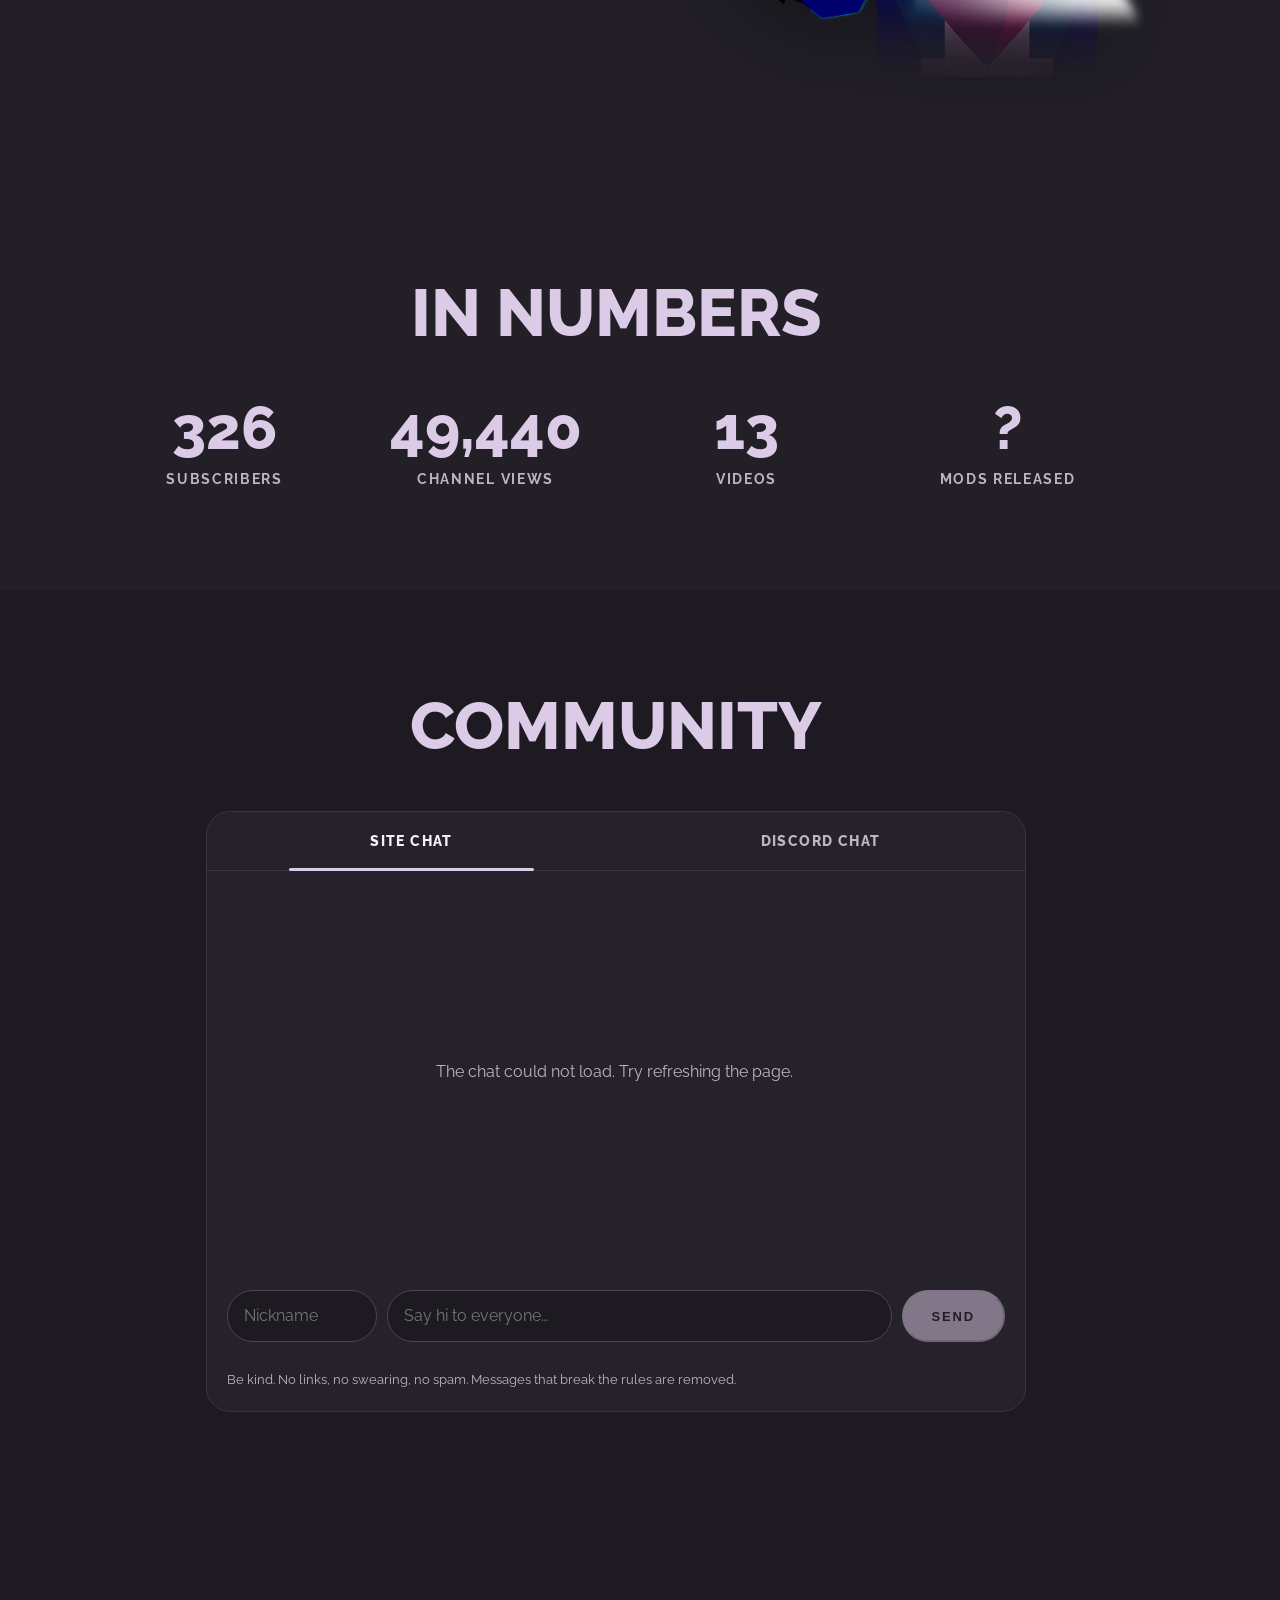
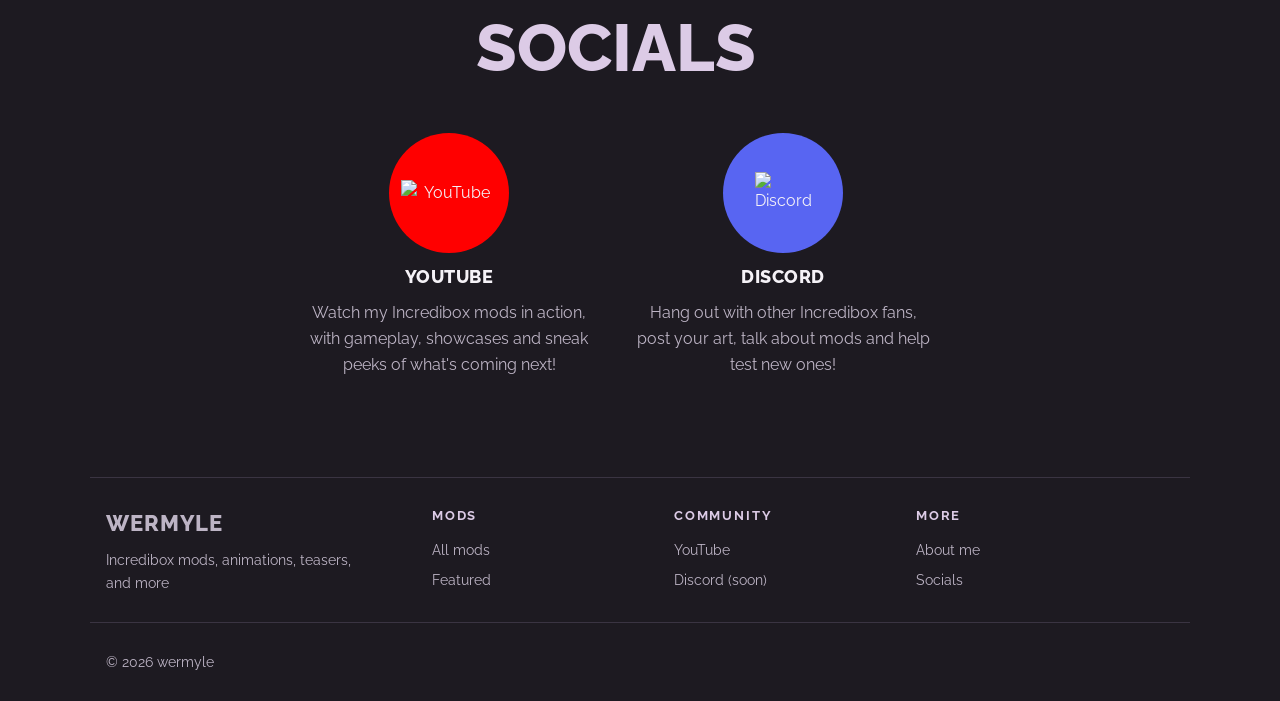
==== commit 48d9a0b0: "Add files via upload" ====
--- a/index.html
+++ b/index.html
@@ -3,17 +3,17 @@
 <head>
 <meta charset="utf-8">
 <meta name="viewport" content="width=device-width, initial-scale=1, minimum-scale=1, maximum-scale=1, user-scalable=no, viewport-fit=cover">
-<title>wermyle's here</title>
+<title>Incredimods | Wermyle</title>
 <meta name="description" content="Incredibox mods, animations, teasers, and more">
 <meta property="og:type" content="website">
-<meta property="og:site_name" content="wermyle">
-<meta property="og:title" content="wermyle's here">
+<meta property="og:site_name" content="Wermyle">
+<meta property="og:title" content="Incredimods | Wermyle">
 <meta property="og:description" content="Incredibox mods, animations, teasers, and more">
 <meta property="og:url" content="https://wermyle.github.io/">
 <meta property="og:image" content="https://wermyle.github.io/og-home.png">
 <meta property="og:image:width" content="1200">
 <meta property="og:image:height" content="630">
-<meta property="og:image:alt" content="wermyle's here">
+<meta property="og:image:alt" content="Incredimods | Wermyle">
 <meta name="twitter:card" content="summary_large_image">
 <link rel="icon" href="favicon.ico" sizes="any">
 <link rel="icon" type="image/png" sizes="32x32" href="favicon-32.png">
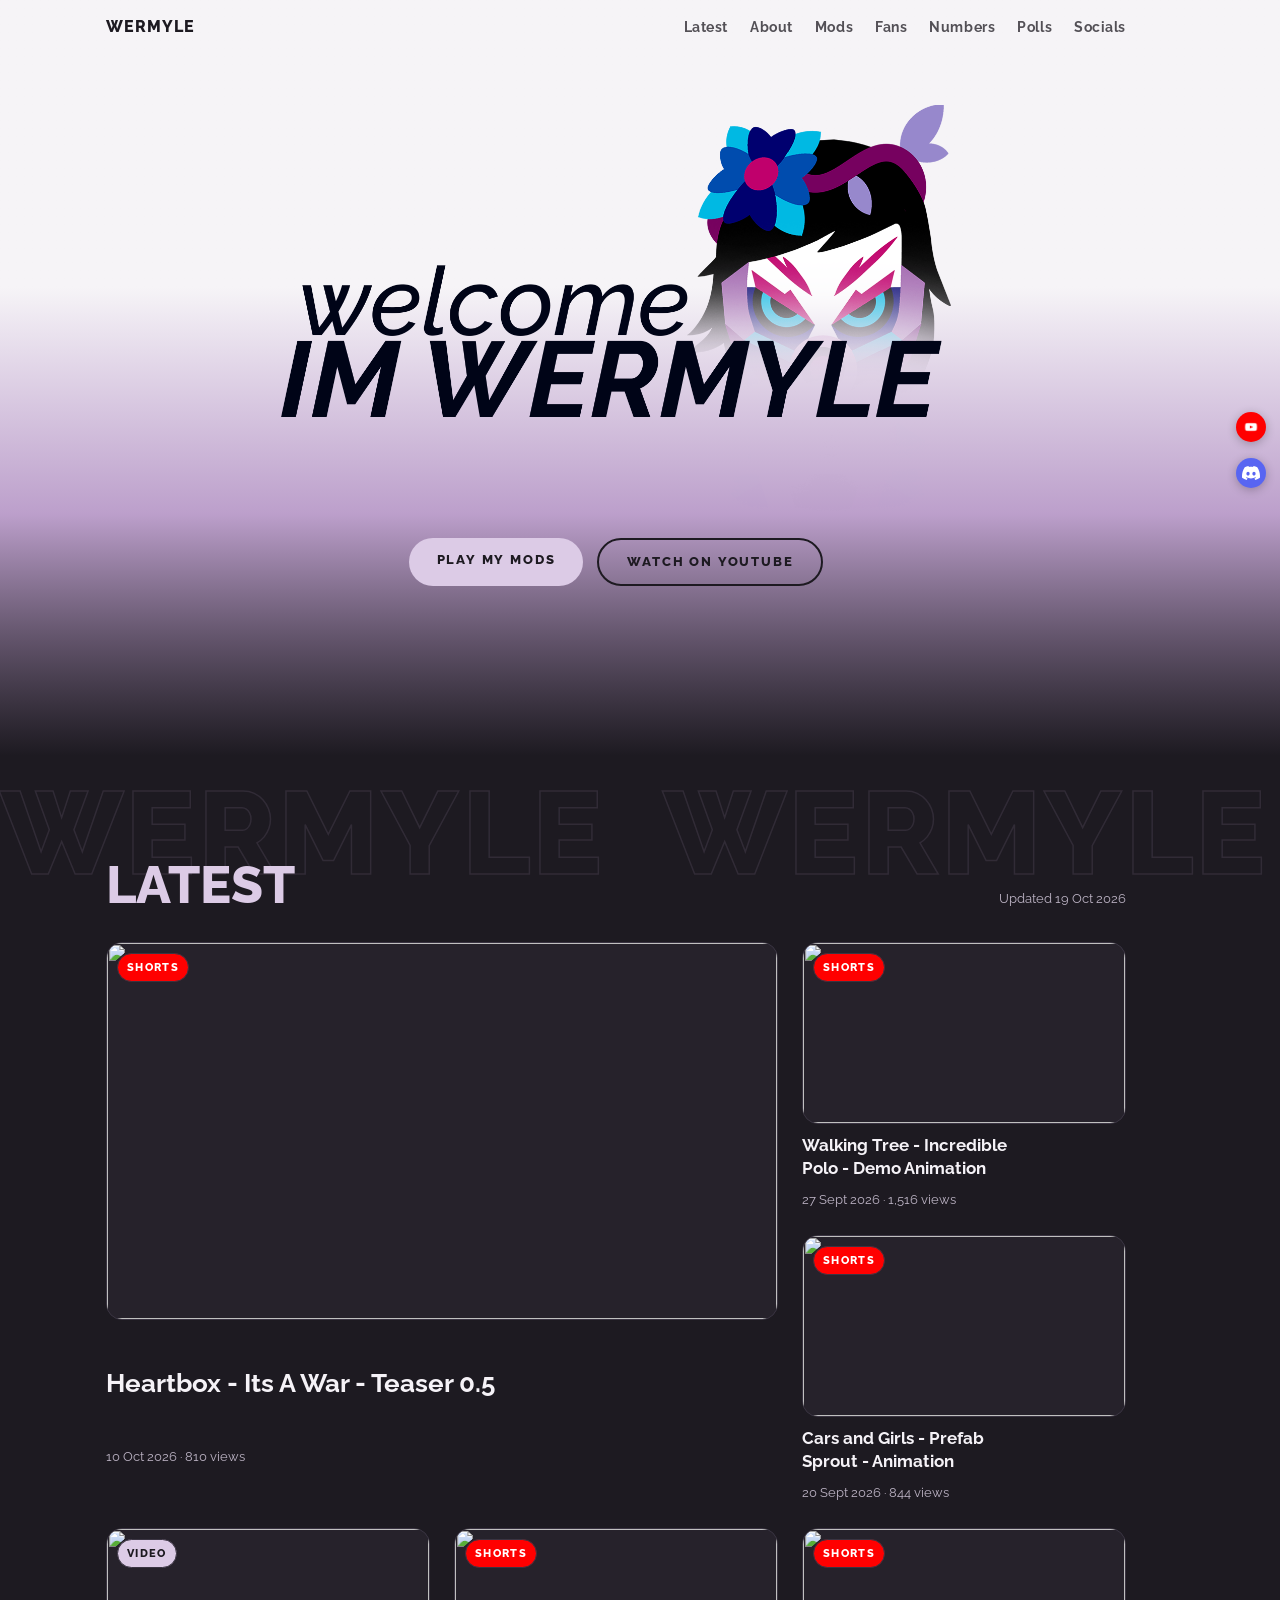
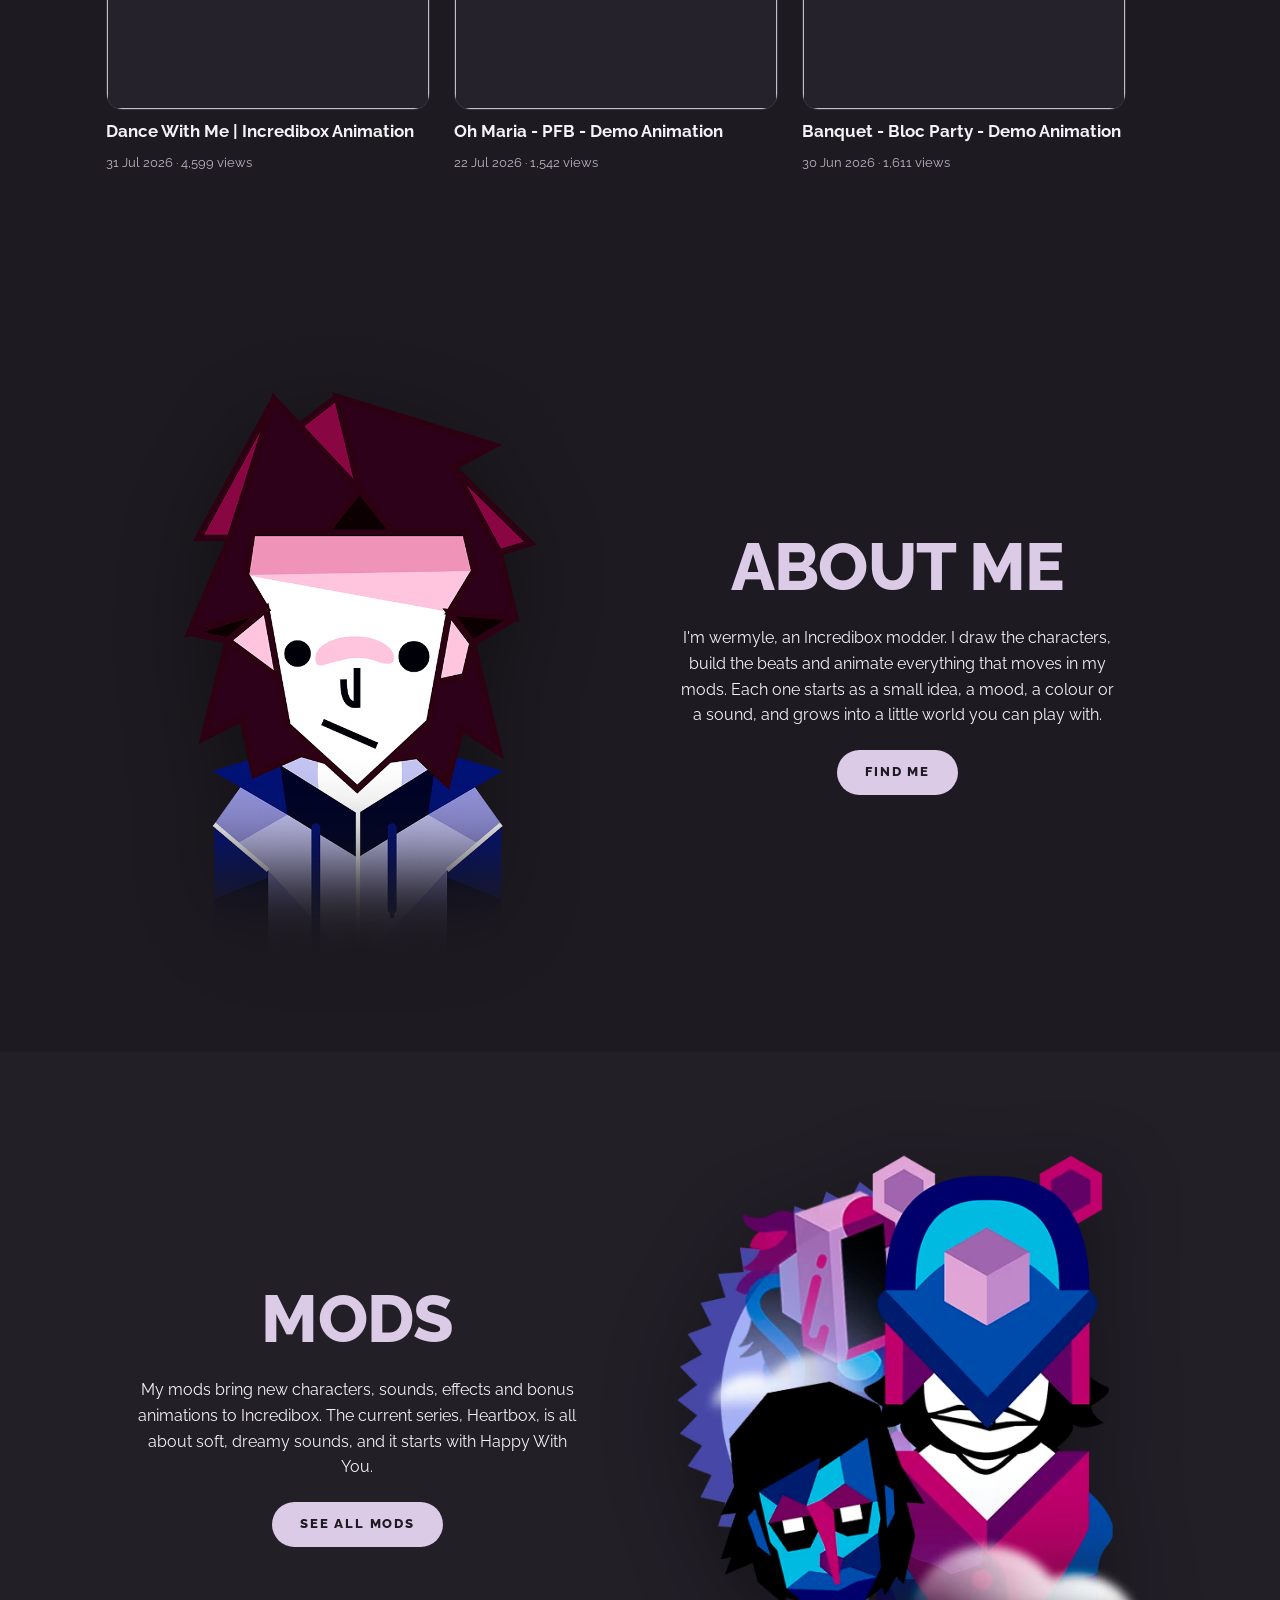
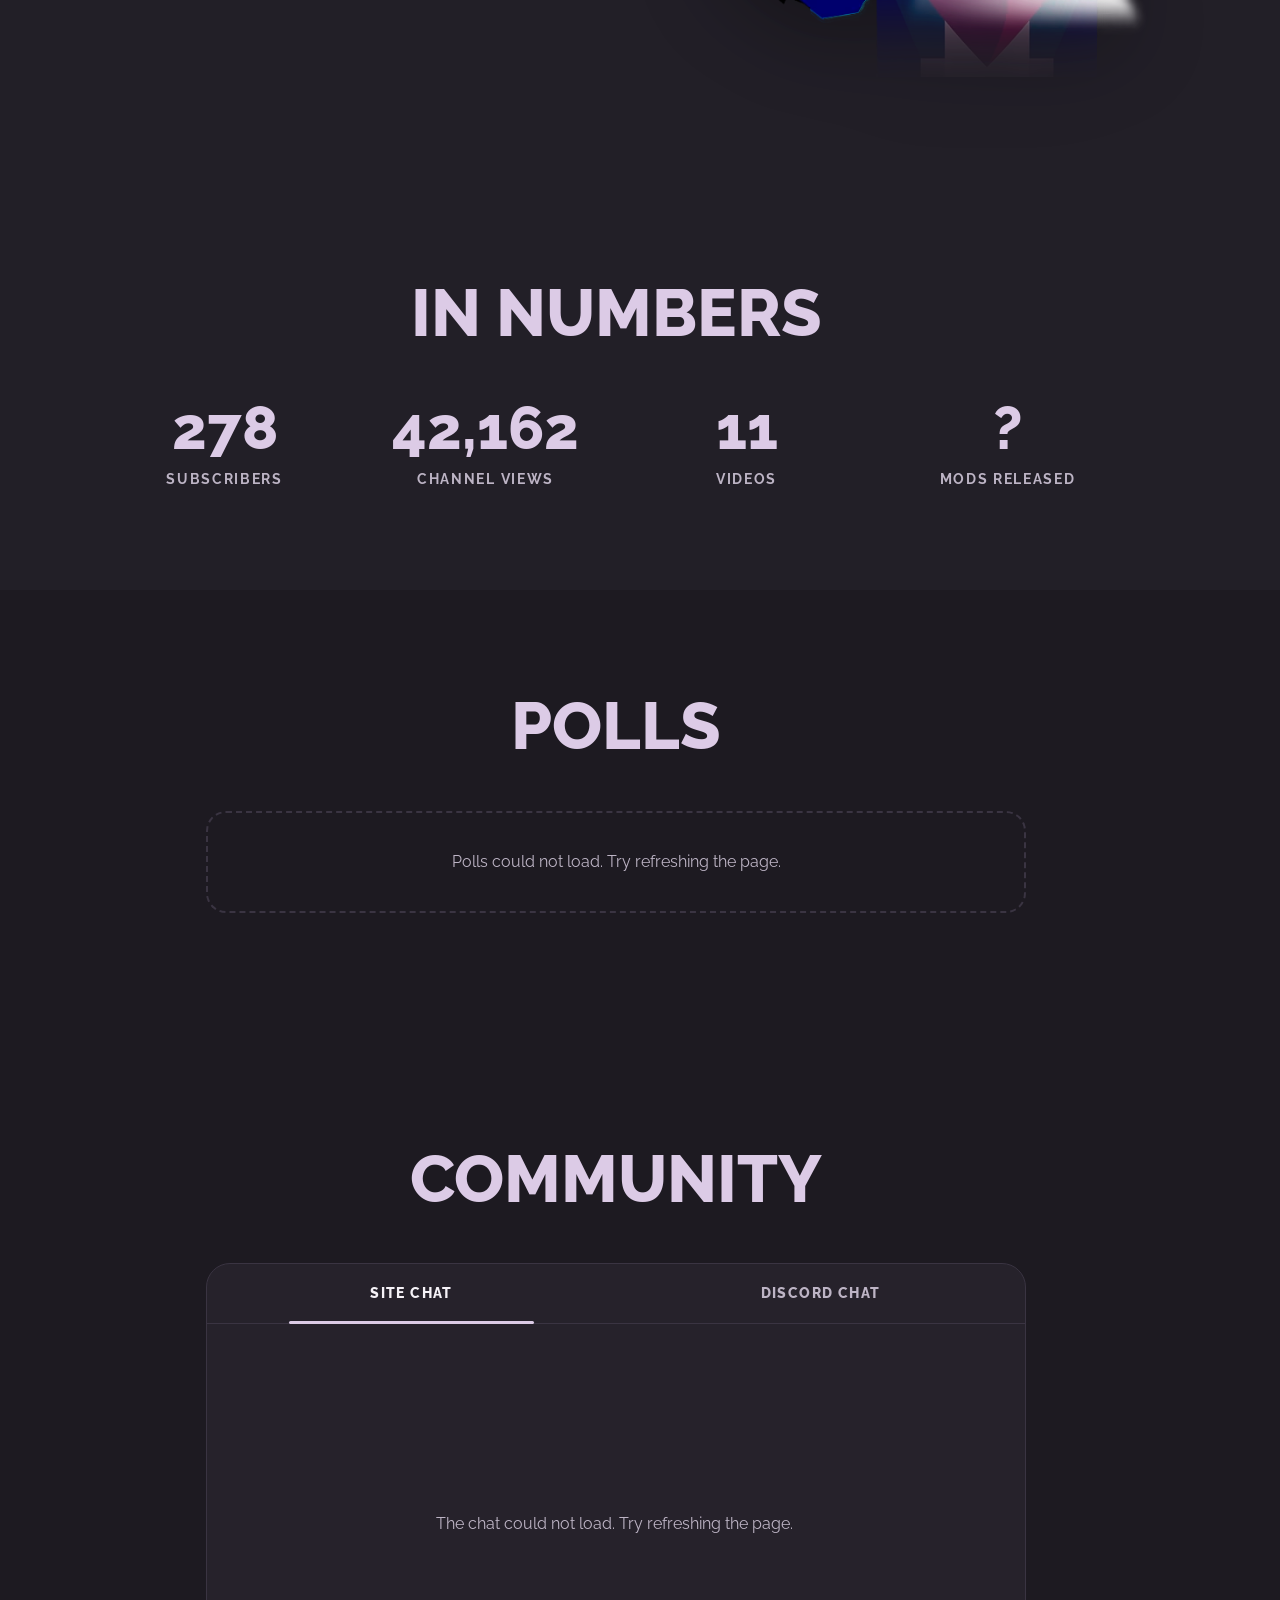
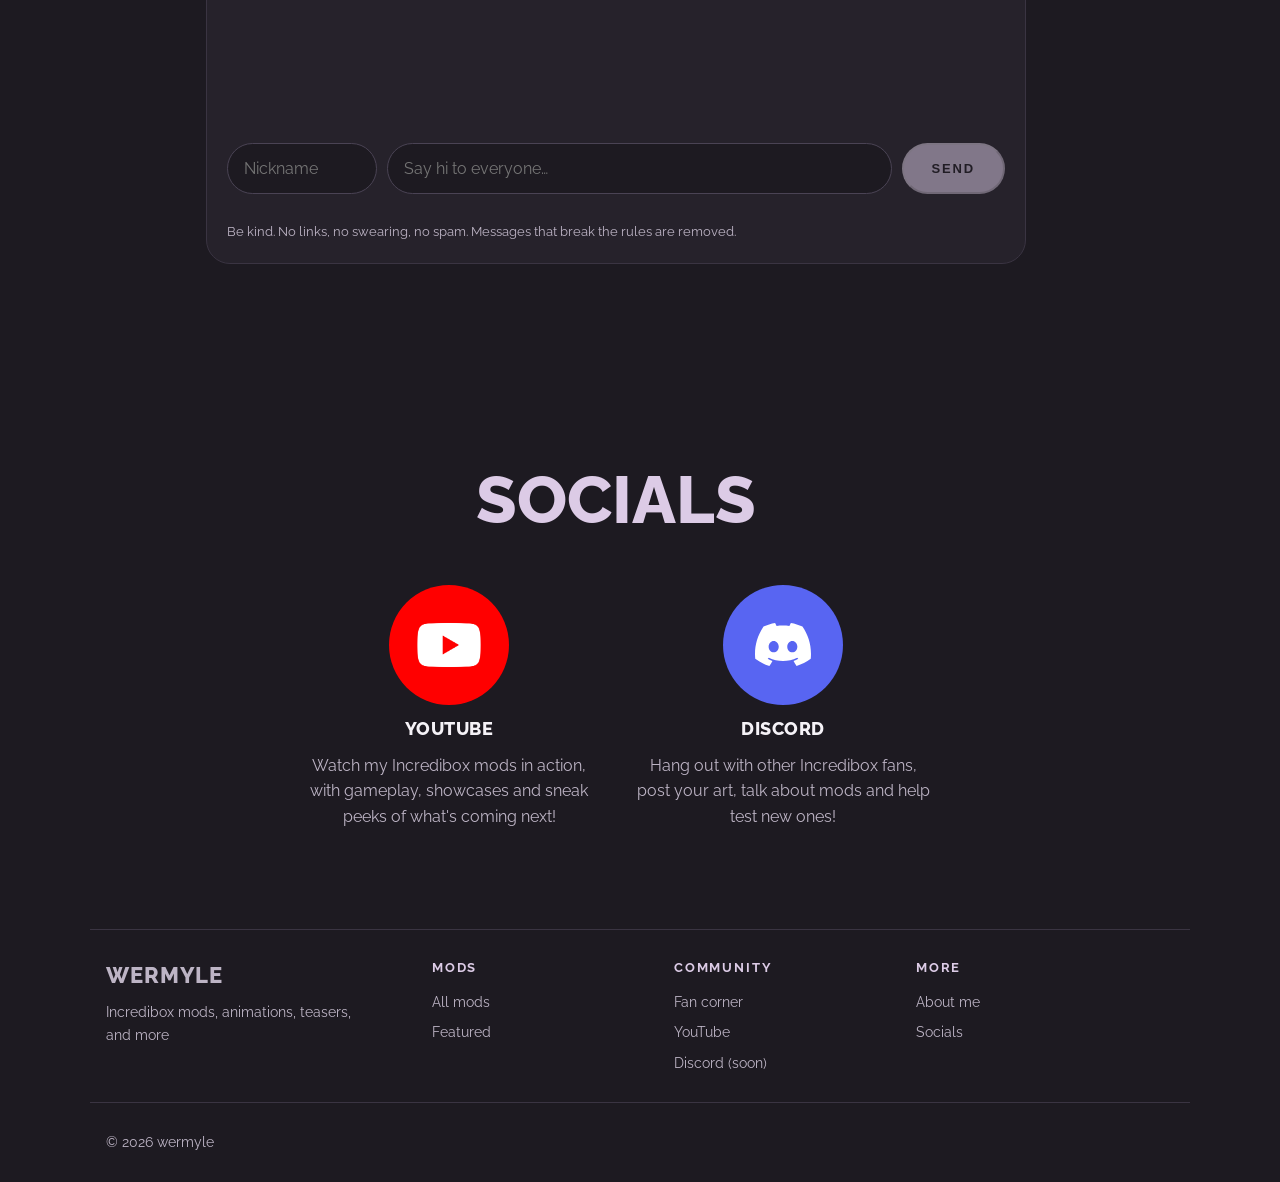
==== commit 9585665a: "Add files via upload" ====
--- a/index.html
+++ b/index.html
@@ -19,6 +19,7 @@
 <link rel="icon" type="image/png" sizes="32x32" href="favicon-32.png">
 <link rel="icon" type="image/png" sizes="192x192" href="icon-192.png">
 <link rel="apple-touch-icon" href="apple-touch-icon.png">
+<link rel="manifest" href="manifest.webmanifest">
 <meta name="theme-color" content="#bc9fcb">
 <link rel="stylesheet" href="https://fonts.googleapis.com/css2?family=Raleway:ital,wght@0,400;0,500;0,700;0,800;1,800&display=swap">
 <link rel="stylesheet" href="style.css">
@@ -167,6 +168,38 @@
 .reply-bar span{flex:1;min-width:0;white-space:nowrap;overflow:hidden;text-overflow:ellipsis}
 .reply-bar b{color:var(--nc)}
 .reply-bar button{flex:none;width:28px;height:28px;border-radius:50%;border:0;background:var(--night2);color:var(--ink);font-size:18px;line-height:1;cursor:pointer}
+/* polls */
+.polls{display:grid;grid-template-columns:repeat(auto-fit,minmax(min(100%,320px),1fr));gap:24px;max-width:820px;margin:0 auto}
+.poll{display:grid;align-content:start;gap:14px;padding:22px;border-radius:22px;background:var(--night2);border:1px solid #3a3442}
+.poll-top{display:flex;align-items:center;gap:10px;flex-wrap:wrap}
+.poll-tag{font-size:11px;font-weight:800;letter-spacing:.12em;text-transform:uppercase;padding:4px 9px;border-radius:999px;background:#3a3442;color:var(--soft)}
+.poll-tag.open{background:#3fbf6e;color:#0e2716}
+.poll-meta{font-size:13px;color:var(--soft);font-variant-numeric:tabular-nums}
+.poll h3{font-size:clamp(19px,2.4vw,23px);font-weight:800;line-height:1.25}
+.poll-opts{display:grid;gap:10px}
+.poll-opt{font:inherit;font-weight:700;text-align:left;color:var(--ink);background:var(--night);border:1px solid #4a4354;border-radius:14px;padding:12px 16px;cursor:pointer;transition:border-color .2s,background .2s,transform .15s}
+.poll-opt:hover{border-color:var(--head);background:color-mix(in srgb,var(--head) 12%,var(--night))}
+.poll-opt:active{transform:scale(.98)}
+.poll-opt:disabled{opacity:.6;cursor:wait}
+.poll-res{position:relative;display:flex;align-items:center;justify-content:space-between;gap:12px;padding:12px 16px;border-radius:14px;background:var(--night);border:1px solid #3a3442;overflow:hidden;isolation:isolate}
+.poll-res::before{content:"";position:absolute;inset:0 auto 0 0;width:var(--w);background:color-mix(in srgb,var(--head) 20%,transparent);z-index:-1;animation:grow .7s cubic-bezier(.2,.8,.2,1)}
+.poll-res b{font-weight:700;min-width:0;overflow-wrap:anywhere}
+.poll-res b i{font-style:normal;font-size:11px;font-weight:800;letter-spacing:.08em;text-transform:uppercase;color:var(--head);margin-left:6px;white-space:nowrap}
+.poll-res span{font-weight:800;font-variant-numeric:tabular-nums}
+.poll-res.mine{border-color:var(--head)}
+.poll-res.win::before{background:color-mix(in srgb,#3fbf6e 28%,transparent)}
+@keyframes grow{from{width:0}}
+.poll-err{margin:0;min-height:0;font-size:14px;font-weight:700;color:#ff8fa3}
+.poll-err:empty{display:none}
+.poll-empty{grid-column:1/-1;margin:0;text-align:center;color:var(--soft);padding:36px 20px;border:2px dashed #3a3442;border-radius:20px}
+.poll-foot{display:grid;justify-items:center;gap:10px;margin-top:30px;text-align:center}
+.notify{display:inline-flex;align-items:center;gap:10px;font:inherit;font-weight:800;font-size:13px;letter-spacing:.1em;text-transform:uppercase;padding:12px 22px;border-radius:999px;border:2px solid var(--head);background:transparent;color:var(--head);cursor:pointer;transition:background .2s,color .2s}
+.notify svg{width:18px;height:18px;fill:currentColor}
+.notify:hover,.notify.on{background:var(--head);color:var(--night)}
+.notify:disabled{opacity:.5;cursor:default}
+.poll-note{margin:0;max-width:52ch;font-size:14px;color:var(--soft)}
+.poll-note:empty{display:none}
+@media (prefers-reduced-motion:reduce){.poll-res::before{animation:none}}
 </style>
 </head>
 <body>
@@ -180,7 +213,9 @@
       <a href="#latest">Latest</a>
       <a href="#about">About</a>
       <a href="#projects">Mods</a>
+      <a href="fans.html">Fans</a>
       <a href="#stats">Numbers</a>
+      <a href="#polls">Polls</a>
       <a href="#contacts">Socials</a>
     </nav>
   </div>
@@ -248,6 +283,17 @@
       <div class="stat"><b data-key="views">—</b><span>Channel views</span></div>
       <div class="stat"><b data-key="videos">—</b><span>Videos</span></div>
       <div class="stat"><b data-key="mods">?</b><span>Mods released</span></div>
+    </div>
+  </div>
+</section>
+
+<section id="polls">
+  <div class="wrap">
+    <div class="center"><h2>Polls</h2></div>
+    <div class="polls" id="poll-list" aria-live="polite"><p class="poll-empty">Loading polls…</p></div>
+    <div class="poll-foot">
+      <button type="button" class="notify" id="poll-notify" hidden></button>
+      <p class="poll-note" id="poll-note" role="status"></p>
     </div>
   </div>
 </section>
@@ -306,7 +352,7 @@
   <div class="wrap foot">
     <div><div class="brandline">WERMYLE</div><p>Incredibox mods, animations, teasers, and more</p></div>
     <div><h4>Mods</h4><ul><li><a href="mods.html">All mods</a></li><li><a href="#projects">Featured</a></li></ul></div>
-    <div><h4>Community</h4><ul><li><a href="https://www.youtube.com/@wermyle" target="_blank" rel="noopener">YouTube</a></li><li><a href="#">Discord (soon)</a></li></ul></div>
+    <div><h4>Community</h4><ul><li><a href="fans.html">Fan corner</a></li><li><a href="https://www.youtube.com/@wermyle" target="_blank" rel="noopener">YouTube</a></li><li><a href="#">Discord (soon)</a></li></ul></div>
     <div><h4>More</h4><ul><li><a href="#about">About me</a></li><li><a href="#contacts">Socials</a></li></ul></div>
   </div>
   <div class="wrap copy">© 2026 wermyle</div>
@@ -338,7 +384,7 @@
   ['.latest-head','up'],['#feed .item','up',.08],['#feed-empty','up'],
   ['#about .art','impact'],['#about .text','right'],
   ['#projects .text','left'],['#projects .art','right'],
-  ['.center','up'],['.stat','up',.12],['.hub','up'],['.card','up',.15]
+  ['.center','up'],['.stat','up',.12],['.polls','up'],['.poll-foot','up'],['.hub','up'],['.card','up',.15]
 ]);
 
 /* top bar turns solid after the banner; counters fill from news.json (updated hourly) and run when they come into view */
--- a/style.css
+++ b/style.css
@@ -143,13 +143,13 @@
 .player-box:fullscreen{width:100%;height:100%;border-radius:0;display:flex;flex-direction:column}
 .player-box:fullscreen .player-frame{flex:1;aspect-ratio:auto;max-height:none}
 .player-box:fullscreen .player-bar{display:none}
+/* Shorts in full screen: keep a 9:16 frame in the middle of a black screen, full height */
+.player.vertical .player-box:fullscreen{background:#000;align-items:center;justify-content:center;border:0}
+.player.vertical .player-box:fullscreen .player-frame{flex:none;height:100%;width:auto;max-height:none;aspect-ratio:9/16;max-width:100%}
 .player.vertical .player-frame{aspect-ratio:9/16;max-height:calc(100vh - 140px)}
 .player-frame iframe{width:100%;height:100%;border:0;display:block}
 @keyframes fadein{from{opacity:0}}
 @keyframes popin{from{opacity:0;transform:translateY(24px) scale(.96)}}
-/* Shorts: YouTube draws its own title bar and "Shorts" logo at the very top and bottom of the embed.
-   Making the embed taller than the frame pushes those strips out of view; the 9:16 video itself stays whole. */
-.player.vertical:not(.native) .player-stage>iframe{inset:auto;top:50%;left:0;width:100%;height:calc(100% + 150px);transform:translateY(-50%)}
 /* narrow player (Shorts): compact controls */
 .player.vertical .pc-vol{display:none}
 .player.vertical .pc-time{min-width:0;font-size:12px}
@@ -158,3 +158,20 @@
 .player.vertical .player-title{font-size:14px}
 @media (max-width:760px){.player-yt{display:none}.pc-vol{display:none}.pc-time{min-width:0;font-size:12px}}
 @media (prefers-reduced-motion:reduce){.player-bg,.player-box{animation:none}}
+/* ---------- polls: "new poll" note and menu dot (the poll cards live on the home page) ---------- */
+.top nav a.has-dot{position:relative}
+.top nav a.has-dot::after{content:"";position:absolute;top:-2px;right:-9px;width:7px;height:7px;border-radius:50%;background:#ff6b8b;box-shadow:0 0 0 2px color-mix(in srgb,#ff6b8b 30%,transparent)}
+.poll-toast{position:fixed;left:max(16px,env(safe-area-inset-left,0px));bottom:calc(16px + env(safe-area-inset-bottom,0px));z-index:7;display:flex;align-items:center;gap:12px;max-width:min(440px,calc(100vw - 32px));padding:12px 12px 12px 14px;border-radius:18px;background:var(--night2);border:1px solid color-mix(in srgb,var(--head) 45%,#3a3442);box-shadow:0 12px 34px rgba(0,0,0,.45);animation:toastin .45s cubic-bezier(.2,.9,.3,1.2);transition:opacity .3s,transform .3s}
+.poll-toast.out{opacity:0;transform:translateY(16px)}
+.poll-toast .pt-ico{flex:none;width:38px;height:38px;border-radius:50%;background:var(--head);display:grid;place-items:center}
+.poll-toast .pt-ico svg{width:20px;height:20px;fill:var(--night)}
+.poll-toast div{min-width:0;display:grid;line-height:1.3}
+.poll-toast b{font-size:12px;letter-spacing:.12em;text-transform:uppercase;color:var(--head)}
+.poll-toast span{font-size:14px;font-weight:700;white-space:nowrap;overflow:hidden;text-overflow:ellipsis}
+.poll-toast .btn{flex:none;padding:9px 18px;font-size:12px}
+.poll-toast button{flex:none;width:30px;height:30px;border-radius:50%;border:0;background:transparent;color:var(--soft);font-size:20px;line-height:1;cursor:pointer}
+.poll-toast button:hover{color:var(--ink);background:#3a3442}
+@keyframes toastin{from{opacity:0;transform:translateY(24px) scale(.96)}}
+@media (max-width:760px){.poll-toast{left:12px;right:12px;max-width:none;bottom:calc(76px + env(safe-area-inset-bottom,0px))}}
+@media (prefers-reduced-motion:reduce){.poll-toast{animation:none}}
+@media (max-width:760px){.top nav a.has-dot::after{position:static;display:inline-block;margin-left:8px;vertical-align:2px}}
